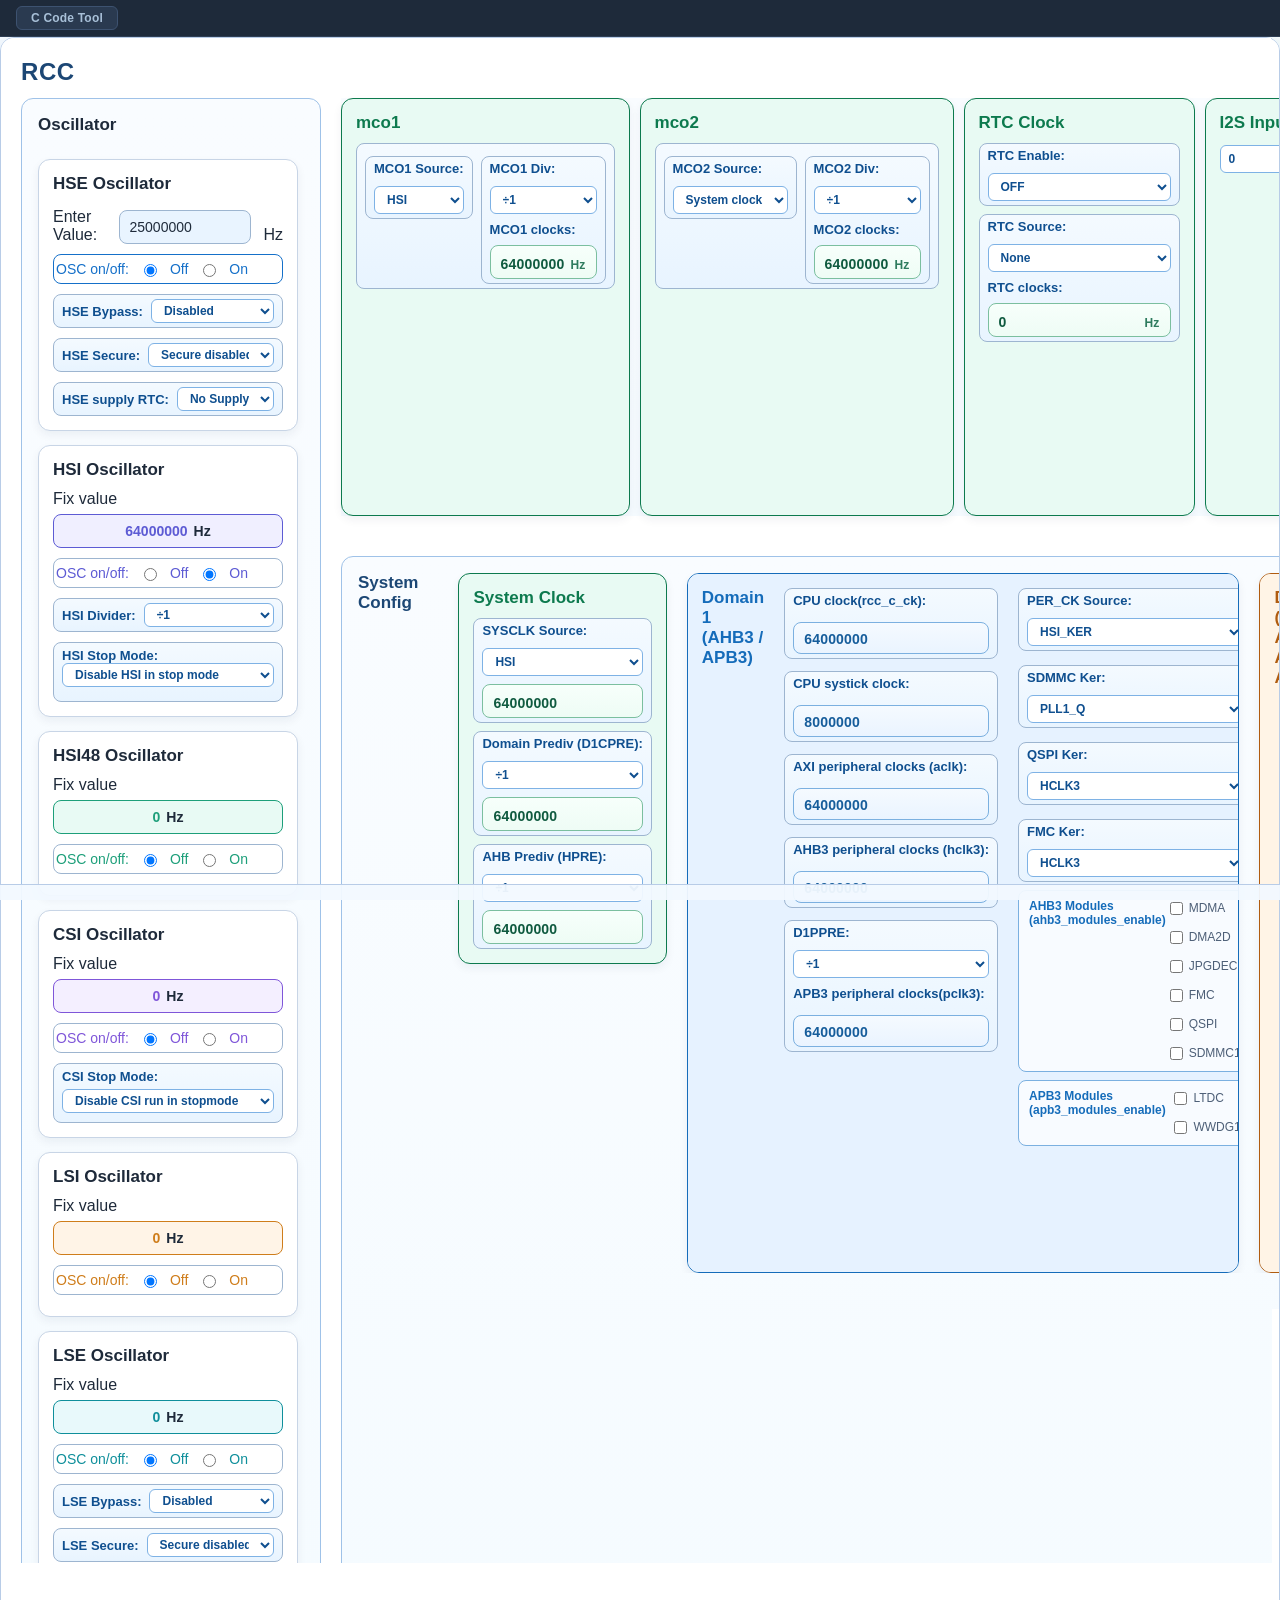
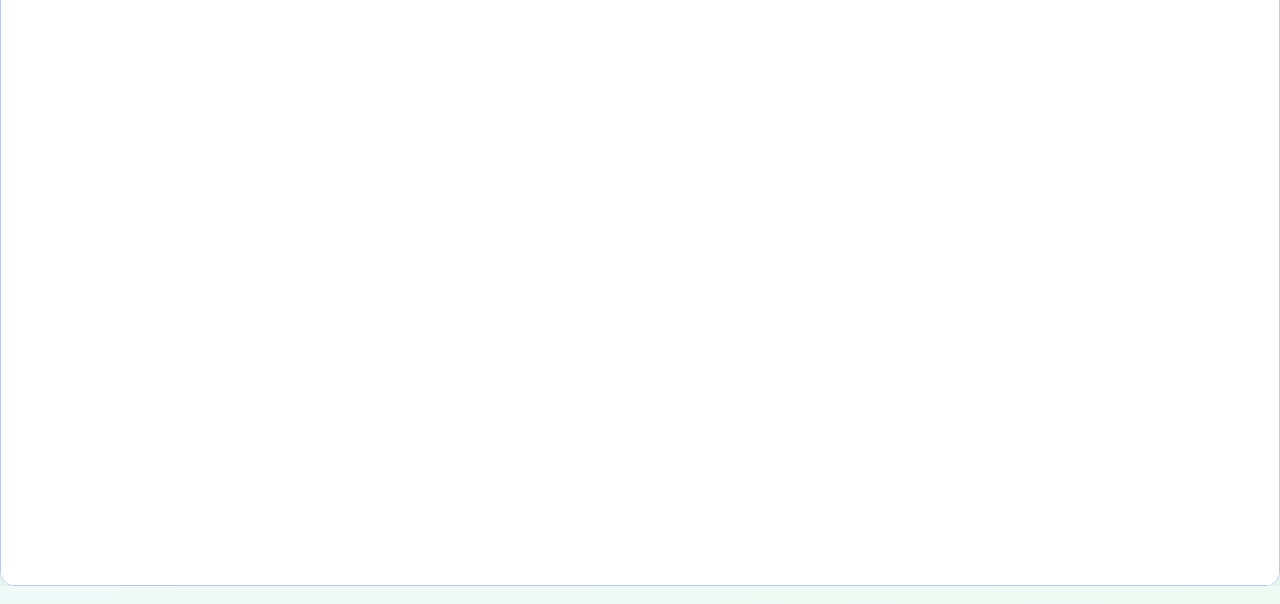
==== index.html @ e265eaea "Commit project for clock" ====
﻿<!DOCTYPE html>
<html lang="en">
<head>
    <meta charset="UTF-8">
    <meta name="viewport" content="width=1200, initial-scale=0.5, maximum-scale=0.5, user-scalable=no">
    <title>RCC Clock Diagram</title>
    <link rel="stylesheet" href="./styles.css"/>
    <script src="./script.js" type="module"></script>
</head>

<body>

    <div class="tab-bar">
        <button class="tab-btn">C Code Tool</button>
    </div>
    <div class="clock">
        <div class="containerRCC">
            <h2 class="title">RCC</h2>
            <div class="oscContainer">
                <div class="nameClock">Oscillator</div>
                <div id="hse-block-id" class="OscBlock"> 
                    <div class="nameClock">HSE Oscillator</div>
                    <div class="inputvalueClock" >
                        <label for="hse-input-value-id">Enter Value:</label>
                        <input id="hse-input-value-id" type="number" inputmode="numeric" min="0" step="1" value="25000000"><br> <span>Hz</span>
                    </div>
                    <div id="hse-onoff-id" class="radioOnOff">
                        <input name="hseonoff" type="radio" checked="true" value="ENABLE_OFF">Off</input>
                        <input name="hseonoff" type="radio" value="ENABLE_ON">On</input>  <br>
                    </div>
                    <div id="hse-bypass-id" class="osc-select-option">
                        <label for="hse-bypass-select">HSE Bypass:</label>
                        <select id="hse-bypass-select" class="osc-option-select">
                            <option value="BYPASS_DISABLE" selected>Disabled</option>
                            <option value="BYPASS_WITH_EXCLOCK">External Clock</option>
                        </select>
                    </div>
                    <div id="hse-secure-id" class="osc-select-option">
                        <label for="hse-secure-select">HSE Secure:</label>
                        <select id="hse-secure-select" class="osc-option-select">
                            <option value="SECURE_OFF" selected>Secure disabled</option>
                            <option value="SECURE_ON">Secure enabled</option>
                        </select>
                    </div>
                    <div id="hse-rtc-div-id" class="osc-select-option">
                        <label for="hse-rtc-div-select">HSE supply RTC:</label>
                        <select id="hse-rtc-div-select" class="osc-option-select">
                            <option value="0 // no clock supply" selected>No Supply</option>
                        </select>
                    </div>
                </div>
                <div id="hsi-block-id" class="OscBlock"> 
                    <div class="nameClock">HSI Oscillator</div>
                    <div>Fix value</div>
                    <div class="fixvalueClock hsi-value-box">
                        <div id="hsi-value-id">64000000</div> <span>Hz</span>
                    </div>
                    <div id="hsi-onoff-id" class="radioOnOff">
                        <input name="hsionoff" type="radio" value="ENABLE_OFF">Off</input>
                        <input name="hsionoff" type="radio" checked="true" value="ENABLE_ON">On</input>  <br>
                    </div>
                    <div id="hsi-div-id" class="osc-select-option">
                        <label for="hsi-div-select">HSI Divider:</label>
                        <select id="hsi-div-select" class="osc-option-select">
                            <option value="DIV_1" selected>&#247;1</option>
                            <option value="DIV_2">&#247;2</option>
                            <option value="DIV_4">&#247;4</option>
                            <option value="DIV_8">&#247;8</option>
                        </select>
                    </div>
                    <div id="hsi-stop-mode-id" class="osc-select-option">
                        <label for="hsi-stop-mode-select">HSI Stop Mode:</label>
                        <select id="hsi-stop-mode-select" class="osc-option-select">
                            <option value="RUN_IN_STOPMODE_DISABLE" selected>Disable HSI in stop mode</option>
                            <option value="RUN_IN_STOPMODE_ENABLE">Enable HSI in stop mode</option>
                        </select>
                    </div>
                </div>
                <div id="hsi48-block-id" class="OscBlock"> 
                    <div class="nameClock">HSI48 Oscillator</div>
                    <div>Fix value</div>
                    <div class="fixvalueClock hsi48-value-box">
                        <div id="hsi48-value-id">48000000</div> <span>Hz</span>
                    </div>
                    <div id="hsi48-onoff-id" class="radioOnOff">
                        <input name="hsi48onoff" type="radio" checked="true" value="ENABLE_OFF">Off</input>
                        <input name="hsi48onoff" type="radio" value="ENABLE_ON">On</input>  <br>
                    </div>
                </div>
                <div id="csi-block-id" class="OscBlock"> 
                    <div class="nameClock">CSI Oscillator</div>
                    <div>Fix value</div>
                    <div class="fixvalueClock csi-value-box">
                        <div id="csi-value-id">4000000</div> <span>Hz</span>
                    </div>
                    <div id="csi-onoff-id" class="radioOnOff">
                        <input name="csionoff" type="radio" checked="true" value="ENABLE_OFF">Off</input>
                        <input name="csionoff" type="radio" value="ENABLE_ON">On</input>  <br>
                    </div>
                    <div id="csi-run-in-stopmode-id" class="osc-select-option">
                        <label for="csi-run-in-stopmode-select">CSI Stop Mode: </label>
                        <select id="csi-run-in-stopmode-select" class="osc-option-select"> 
                            <option value="RUN_IN_STOPMODE_DISABLE" selected>Disable CSI run in stopmode</option>
                            <option value="RUN_IN_STOPMODE_ENABLE">Enabled CSI run in stopmode</option>
                        </select>
                    </div>
                </div>
                <div id="lsi-block-id" class="OscBlock"> 
                    <div class="nameClock">LSI Oscillator</div>
                    <div>Fix value</div>
                    <div class="fixvalueClock lsi-value-box">
                        <div id="lsi-value-id">32000</div> <span>Hz</span>
                    </div>
                    <div id="lsi-onoff-id" class="radioOnOff">
                        <input name="lsionoff" type="radio" checked="true" value="ENABLE_OFF">Off</input>
                        <input name="lsionoff" type="radio" value="ENABLE_ON">On</input>  <br>
                    </div>
                </div>
                <div id="lse-block-id" class="OscBlock"> 
                    <div class="nameClock">LSE Oscillator</div>
                    <div>Fix value</div>
                    <div class="fixvalueClock lse-value-box">
                        <div id="lse-value-id">32768</div> <span>Hz</span>
                    </div>
                    <div id="lse-onoff-id" class="radioOnOff">
                        <input name="lseonoff" type="radio" checked="true" value="ENABLE_OFF">Off</input>
                        <input name="lseonoff" type="radio" value="ENABLE_ON">On</input>  <br>
                    </div>
                    <div id="lse-bypass-id" class="osc-select-option">
                        <label for="lse-bypass-select">LSE Bypass:</label>
                        <select id="lse-bypass-select" class="osc-option-select">
                            <option value="BYPASS_DISABLE" selected>Disabled</option>
                            <option value="BYPASS_WITH_EXCLOCK">External Clock</option>
                        </select>
                    </div>
                    <div id="lse-secure-id" class="osc-select-option">
                        <label for="lse-secure-select">LSE Secure:</label>
                        <select id="lse-secure-select" class="osc-option-select">
                            <option value="SECURE_OFF" selected>Secure disabled</option>
                            <option value="SECURE_ON">Secure enabled</option>
                        </select>
                    </div>
                    <div id="lse-cap-id" class="osc-select-option">
                        <label for="lse-cap-select">LSE Capability level:</label>
                        <select id="lse-cap-select" class="osc-option-select">
                            <option value="CAPABILITY_LEVEL_LOWEST" selected>lowest</option>
                            <option value="CAPABILITY_LEVEL_LOW">low</option>
                            <option value="CAPABILITY_LEVEL_MEDIUM_LOW">medium low</option>
                            <option value="CAPABILITY_LEVEL_MEDIUM_HIGH">medium high</option>
                            <option value="CAPABILITY_LEVEL_HIGHEST">highest</option>
                        </select>
                    </div>
                </div>
            </div>

            <!-- ============================================================ -->
            <!-- System Config Section                                       -->
            <!-- ============================================================ -->
            <div class="clockContainer" id="system-container-id">
                <div class="systemContainer">
                    <div class="nameClock system-section-label">System Config</div>
                    <!-- System block: SYSCLK source + domain/AHB pre-dividers -->
                    <div id="system-block-id" class="OscBlock system-block">
                        <div class="nameClock">System Clock</div>
                        <div id="sysclk-src-id" class="osc-select-option">
                            <label for="sysclk-src-select">SYSCLK Source:</label>
                            <select id="sysclk-src-select" class="osc-option-select">
                                <option value="SYSCLK_SELECT_SRC_HSI" selected>HSI</option>
                                <option value="SYSCLK_SELECT_SRC_CSI">CSI</option>
                                <option value="SYSCLK_SELECT_SRC_HSE">HSE</option>
                                <option value="SYSCLK_SELECT_SRC_PLL1_P">PLL1_P</option>
                            </select>
                            <div class="inputvalueClock clock-readout" id="sysclk-src-ck">64000000 <span>Hz</span></div>
                        </div>
                        <div id="domains-prediv-id" class="osc-select-option">
                            <label for="domains-prediv-select">Domain Prediv (D1CPRE):</label>
                            <select id="domains-prediv-select" class="osc-option-select">
                                <option value="DOMAINS_SELECT_PREDIV_1" selected>&#247;1</option>
                                <option value="DOMAINS_SELECT_PREDIV_2">&#247;2</option>
                                <option value="DOMAINS_SELECT_PREDIV_4">&#247;4</option>
                                <option value="DOMAINS_SELECT_PREDIV_8">&#247;8</option>
                                <option value="DOMAINS_SELECT_PREDIV_16">&#247;16</option>
                                <option value="DOMAINS_SELECT_PREDIV_64">&#247;64</option>
                                <option value="DOMAINS_SELECT_PREDIV_128">&#247;128</option>
                                <option value="DOMAINS_SELECT_PREDIV_256">&#247;256</option>
                                <option value="DOMAINS_SELECT_PREDIV_512">&#247;512</option>
                            </select>
                            <div class="inputvalueClock clock-readout" id="domains-prediv-ck">64000000 <span>Hz</span></div>
                        </div>
                        <div id="domains-ahb-prediv-id" class="osc-select-option">
                            <label for="domains-ahb-prediv-select">AHB Prediv (HPRE):</label>
                            <select id="domains-ahb-prediv-select" class="osc-option-select">
                                <option value="DOMAINS_SELECT_AHB_PREDIV_1" selected>&#247;1</option>
                                <option value="DOMAINS_SELECT_AHB_PREDIV_2">&#247;2</option>
                                <option value="DOMAINS_SELECT_AHB_PREDIV_4">&#247;4</option>
                                <option value="DOMAINS_SELECT_AHB_PREDIV_8">&#247;8</option>
                                <option value="DOMAINS_SELECT_AHB_PREDIV_16">&#247;16</option>
                                <option value="DOMAINS_SELECT_AHB_PREDIV_64">&#247;64</option>
                                <option value="DOMAINS_SELECT_AHB_PREDIV_128">&#247;128</option>
                                <option value="DOMAINS_SELECT_AHB_PREDIV_256">&#247;256</option>
                                <option value="DOMAINS_SELECT_AHB_PREDIV_512">&#247;512</option>
                            </select>
                            <div class="inputvalueClock clock-readout" id="domains-ahb-prediv-ck">64000000 <span>Hz</span></div>
                        </div>
                    </div>

                    <!-- Domain 1 block: D1 - AHB3 / APB3 -->
                    <div id="domain1-block-id" class="OscBlock domain-block domain1-block">
                        <div class="nameClock">Domain 1 (AHB3 / APB3)</div>
                        <div class="domain-selects">
                            <div class="osc-select-option">
                                <label>CPU clock(rcc_c_ck):</label>
                                <div class="inputvalueClock clock-readout" id="cpu-ck">64000000 <span>Hz</span></div>
                            </div>
                            <div class="osc-select-option">
                                <label>CPU systick clock:</label>
                                <div class="inputvalueClock clock-readout" id="cpu-systick-ck">8000000 <span>Hz</span></div>
                            </div>
                            <div class="osc-select-option">
                                <label>AXI peripheral clocks (aclk):</label>
                                <div class="inputvalueClock clock-readout" id="axi-peripheral-ck">64000000 <span>Hz</span></div>
                            </div>
                            <div class="osc-select-option">
                                <label>AHB3 peripheral clocks (hclk3):</label>
                                <div class="inputvalueClock clock-readout" id="ahb3-peripheral-ck">64000000 <span>Hz</span></div>
                            </div>
                            <div class="osc-select-option">
                                <label for="d1-pclk3-div-select">D1PPRE:</label>
                                <select id="d1-pclk3-div-select" class="osc-option-select">
                                    <option value="PCLK3_SELECT_DIV_1" selected>&#247;1</option>
                                    <option value="PCLK3_SELECT_DIV_2">&#247;2</option>
                                    <option value="PCLK3_SELECT_DIV_4">&#247;4</option>
                                    <option value="PCLK3_SELECT_DIV_8">&#247;8</option>
                                    <option value="PCLK3_SELECT_DIV_16">&#247;16</option>
                                </select>
                                 <label>APB3 peripheral clocks(pclk3):</label>
                                <div class="inputvalueClock clock-readout" id="d1-pclk3-div-select-ck">64000000 <span>Hz</span></div>
                            </div>
                        </div>
                        <div class="domain-modules">
                            <div class="osc-select-option">
                                <label for="d1-per-ck-src-select">PER_CK Source:</label>
                                <select id="d1-per-ck-src-select" class="osc-option-select">
                                    <option value="PER_CK_SELECT_SRC_HSI_KER" selected>HSI_KER</option>
                                    <option value="PER_CK_SELECT_SRC_CSI_KER">CSI_KER</option>
                                    <option value="PER_CK_SELECT_SRC_HSE_CK">HSE_CK</option>
                                    <option value="PER_CK_SELECT_SRC_DISABLE">DISABLE</option>
                                </select>
                            </div>
                            <div class="osc-select-option">
                                <label for="d1-sdmmc-ker-select">SDMMC Ker:</label>
                                <select id="d1-sdmmc-ker-select" class="osc-option-select">
                                    <option value="SDMMC_KER_SELECT_SRC_PLL1_Q_CK" selected>PLL1_Q</option>
                                    <option value="SDMMC_KER_SELECT_SRC_PLL2_R_CK">PLL2_R</option>
                                </select>
                            </div>
                            <div class="osc-select-option">
                                <label for="d1-qspi-ker-select">QSPI Ker:</label>
                                <select id="d1-qspi-ker-select" class="osc-option-select">
                                    <option value="SQUADSPI_KER_SELECT_SRC_RCC_HCLK3" selected>HCLK3</option>
                                    <option value="SQUADSPI_KER_SELECT_SRC_PLL1_Q_CK">PLL1_Q</option>
                                    <option value="SQUADSPI_KER_SELECT_SRC_PLL2_R_CK">PLL2_R</option>
                                    <option value="SQUADSPI_KER_SELECT_SRC_PER_CK">PER_CK</option>
                                </select>
                            </div>
                            <div class="osc-select-option">
                                <label for="d1-fmc-ker-select">FMC Ker:</label>
                                <select id="d1-fmc-ker-select" class="osc-option-select">
                                    <option value="FMC_KER_SELECT_SRC_RCC_HCLK3" selected>HCLK3</option>
                                    <option value="FMC_KER_SELECT_SRC_PLL1_Q_CK">PLL1_Q</option>
                                    <option value="FMC_KER_SELECT_SRC_PLL2_R_CK">PLL2_R</option>
                                    <option value="FMC_KER_SELECT_SRC_PER_CK">PER_CK</option>
                                </select>
                            </div>
                            <div class="module-group">
                                <div class="module-group-label">AHB3 Modules (ahb3_modules_enable)</div>
                                <div class="module-checkboxes">
                                    <label><input type="checkbox" id="d1-ahb3-mdma" value="AHB3_MODULE_MDMA"> MDMA</label>
                                    <label><input type="checkbox" id="d1-ahb3-dma2d" value="AHB3_MODULE_DMA2D"> DMA2D</label>
                                    <label><input type="checkbox" id="d1-ahb3-jpgdec" value="AHB3_MODULE_JPGDEC"> JPGDEC</label>
                                    <label><input type="checkbox" id="d1-ahb3-fmc" value="AHB3_MODULE_FMC"> FMC</label>
                                    <label><input type="checkbox" id="d1-ahb3-qspi" value="AHB3_MODULE_QSPI"> QSPI</label>
                                    <label><input type="checkbox" id="d1-ahb3-sdmmc1" value="AHB3_MODULE_SDMMC1"> SDMMC1</label>
                                </div>
                            </div>
                            <div class="module-group">
                                <div class="module-group-label">APB3 Modules (apb3_modules_enable)</div>
                                <div class="module-checkboxes">
                                    <label><input type="checkbox" id="d1-apb3-ltdc" value="APB3_MODULE_LTDC"> LTDC</label>
                                    <label><input type="checkbox" id="d1-apb3-wwdg1" value="APB3_MODULE_WWDG1"> WWDG1</label>
                                </div>
                            </div>
                        </div>
                    </div>

                    <!-- Domain 2 block: D2 - AHB1 / AHB2 / APB1 / APB2 -->
                    <div id="domain2-block-id" class="OscBlock domain-block domain2-block">
                        <div class="nameClock">Domain 2 (AHB1 / AHB2 / APB1 / APB2)</div>
                        <div class="domain-selects">
                            <div class="osc-select-option">
                                <label>AHB1&2 peripheral clocks(hclk1 & hclk2):</label>
                                <div class="inputvalueClock clock-readout" id="hclk1-hclk2-ck">64000000 <span>Hz</span></div>
                            </div>
                            <div class="osc-select-option">
                                <label for="d2-pclk1-div-select">D2PPRE1:</label>
                                <select id="d2-pclk1-div-select" class="osc-option-select">
                                    <option value="PCLK1_SELECT_DIV_1" selected>&#247;1</option>
                                    <option value="PCLK1_SELECT_DIV_2">&#247;2</option>
                                    <option value="PCLK1_SELECT_DIV_4">&#247;4</option>
                                    <option value="PCLK1_SELECT_DIV_8">&#247;8</option>
                                    <option value="PCLK1_SELECT_DIV_16">&#247;16</option>
                                </select>
                                <label>APB1 peripheral clocks(pclk1):</label>
                                <div class="inputvalueClock clock-readout" id="d2-pclk1-div-select-ck">64000000 <span>Hz</span></div>
                            </div>
                            <div class="osc-select-option">
                                <label for="d2-pclk2-div-select">D2PPRE2:</label>
                                <select id="d2-pclk2-div-select" class="osc-option-select">
                                    <option value="PCLK2_SELECT_DIV_1" selected>&#247;1</option>
                                    <option value="PCLK2_SELECT_DIV_2">&#247;2</option>
                                    <option value="PCLK2_SELECT_DIV_4">&#247;4</option>
                                    <option value="PCLK2_SELECT_DIV_8">&#247;8</option>
                                    <option value="PCLK2_SELECT_DIV_16">&#247;16</option>
                                </select>
                                <label>APB2 peripheral clocks(pclk2):</label>
                                <div class="inputvalueClock clock-readout" id="d2-pclk2-div-select-ck">64000000 <span>Hz</span></div>
                            </div>
                            <div class="osc-select-option">
                                <label for="d2-timers-type-select">Timers PCLK Type:</label>
                                <select id="d2-timers-type-select" class="osc-option-select">
                                    <option value="TIMERS_KER_PCLKX_TYPE_X2" selected>type x2</option>
                                    <option value="TIMERS_KER_PCLKX_TYPE_X4">type x4</option>
                                </select>
                                <label>Timers prescaler clock(rcc_timx_ker_ck):</label>
                                <div class="inputvalueClock clock-readout" id="d2-timerx-type-select-ck">64000000 <span>Hz</span></div>
                                <label>Timers prescaler clock(rcc_timy_ker_ck):</label>
                                <div class="inputvalueClock clock-readout" id="d2-timery-type-select-ck">64000000 <span>Hz</span></div>
                            </div>
                        </div>
                        <div class="domain-modules">
                            <div class="osc-select-option">
                                <label for="d2-hrtimer-src-select">HRTIMER Source:</label>
                                <select id="d2-hrtimer-src-select" class="osc-option-select">
                                    <option value="HRTIMER_SELECT_SRC_PLCK2" selected>PCLK2</option>
                                    <option value="HRTIMER_SELECT_SRC_CPU_CLOCK">CPU_CLK</option>
                                </select>
                            </div>
                            <div class="osc-select-option">
                                <label for="d2-sai1-dfsdm-ker-select">SAI1/DFSDM1 Ker:</label>
                                <select id="d2-sai1-dfsdm-ker-select" class="osc-option-select">
                                    <option value="SAI1_DFSDM1_KER_SELECT_SRC_PLL1_Q_CK" selected>PLL1_Q</option>
                                    <option value="SAI1_DFSDM1_KER_SELECT_SRC_PLL2_P_CK">PLL2_P</option>
                                    <option value="SAI1_DFSDM1_KER_SELECT_SRC_PLL3_P_CK">PLL3_P</option>
                                    <option value="SAI1_DFSDM1_KER_SELECT_SRC_I2S_CKIN">I2S_CKIN</option>
                                    <option value="SAI1_DFSDM1_KER_SELECT_SRC_PER_CK">PER_CK</option>
                                </select>
                            </div>
                            <div class="osc-select-option">
                                <label for="d2-sai23-ker-select">SAI2/3 Ker:</label>
                                <select id="d2-sai23-ker-select" class="osc-option-select">
                                    <option value="SAI23_KER_SELECT_SRC_PLL1_Q_CK" selected>PLL1_Q</option>
                                    <option value="SAI23_KER_SELECT_SRC_PLL2_P_CK">PLL2_P</option>
                                    <option value="SAI23_KER_SELECT_SRC_PLL3_P_CK">PLL3_P</option>
                                    <option value="SAI23_KER_SELECT_SRC_I2S_CKIN">I2S_CKIN</option>
                                    <option value="SAI23_KER_SELECT_SRC_PER_CK">PER_CK</option>
                                </select>
                            </div>
                            <div class="osc-select-option">
                                <label for="d2-spi123-ker-select">SPI1/2/3 Ker:</label>
                                <select id="d2-spi123-ker-select" class="osc-option-select">
                                    <option value="SPI123_KER_SELECT_SRC_PLL1_Q_CK" selected>PLL1_Q</option>
                                    <option value="SPI123_KER_SELECT_SRC_PLL2_P_CK">PLL2_P</option>
                                    <option value="SPI123_KER_SELECT_SRC_PLL3_P_CK">PLL3_P</option>
                                    <option value="SPI123_KER_SELECT_SRC_I2S_CKIN">I2S_CKIN</option>
                                    <option value="SPI123_KER_SELECT_SRC_PER_CK">PER_CK</option>
                                </select>
                            </div>
                            <div class="osc-select-option">
                                <label for="d2-spi45-ker-select">SPI4/5 Ker:</label>
                                <select id="d2-spi45-ker-select" class="osc-option-select">
                                    <option value="SPI45_KER_SELECT_SRC_APBCLK" selected>APBCLK</option>
                                    <option value="SPI45_KER_SELECT_SRC_PLL2_Q_CK">PLL2_Q</option>
                                    <option value="SPI45_KER_SELECT_SRC_PLL3_Q_CK">PLL3_Q</option>
                                    <option value="SPI45_KER_SELECT_SRC_HSI_KER_CK">HSI_KER</option>
                                    <option value="SPI45_KER_SELECT_SRC_CSI_KER_CK">CSI_KER</option>
                                    <option value="SPI45_KER_SELECT_SRC_HSE_KER_CK">HSE_KER</option>
                                </select>
                            </div>
                            <div class="osc-select-option">
                                <label for="d2-spdifrx-ker-select">SPDIFRX Ker:</label>
                                <select id="d2-spdifrx-ker-select" class="osc-option-select">
                                    <option value="SPDIFRX_KER_SELECT_SRC_PLL1_Q_CK" selected>PLL1_Q</option>
                                    <option value="SPDIFRX_KER_SELECT_SRC_PLL2_R_CK">PLL2_R</option>
                                    <option value="SPDIFRX_KER_SELECT_SRC_PLL3_R_CK">PLL3_R</option>
                                    <option value="SPDIFRX_KER_SELECT_SRC_HSI_KER_CK">HSI_KER</option>
                                </select>
                            </div>
                            <div class="osc-select-option">
                                <label for="d2-dfsdm1-ker-select">DFSDM1 Ker:</label>
                                <select id="d2-dfsdm1-ker-select" class="osc-option-select">
                                    <option value="DFSDM1_KER_SELECT_SRC_RCC_PCLK2" selected>PCLK2</option>
                                    <option value="DFSDM1_KER_SELECT_SRC_SYS_CK">SYS_CK</option>
                                </select>
                            </div>
                            <div class="osc-select-option">
                                <label for="d2-fdcan-ker-select">FDCAN Ker:</label>
                                <select id="d2-fdcan-ker-select" class="osc-option-select">
                                    <option value="FDCAN_KER_SELECT_SRC_HSE_CK" selected>HSE_CK</option>
                                    <option value="FDCAN_KER_SELECT_SRC_PLL1_Q_CK">PLL1_Q</option>
                                    <option value="FDCAN_KER_SELECT_SRC_PLL2_Q_CK">PLL2_Q</option>
                                </select>
                            </div>
                            <div class="osc-select-option">
                                <label for="d2-swpmi-ker-select">SWPMI Ker:</label>
                                <select id="d2-swpmi-ker-select" class="osc-option-select">
                                    <option value="SWPSEL_KER_SELECT_SRC_PCLK1" selected>PCLK1</option>
                                    <option value="SWPSEL_KER_SELECT_SRC_HSI_CK">HSI_CK</option>
                                </select>
                            </div>
                            <div class="osc-select-option">
                                <label for="d2-usart234578-ker-select">USART2/3, UART4/5/7/8 Ker:</label>
                                <select id="d2-usart234578-ker-select" class="osc-option-select">
                                    <option value="USART234578_KER_SELECT_SRC_RCC_PCLK1" selected>PCLK1</option>
                                    <option value="USART234578_KER_SELECT_SRC_PLL2_Q_CK">PLL2_Q</option>
                                    <option value="USART234578_KER_SELECT_SRC_PLL3_Q_CK">PLL3_Q</option>
                                    <option value="USART234578_KER_SELECT_SRC_HSI_CK">HSI_CK</option>
                                    <option value="USART234578_KER_SELECT_SRC_CSI_CK">CSI_CK</option>
                                    <option value="USART234578_KER_SELECT_SRC_LSE_CK">LSE_CK</option>
                                </select>
                            </div>
                            <div class="osc-select-option">
                                <label for="d2-usart16-ker-select">USART1/6 Ker:</label>
                                <select id="d2-usart16-ker-select" class="osc-option-select">
                                    <option value="USART16_KER_SELECT_SRC_RCC_PCLK2" selected>PCLK2</option>
                                    <option value="USART16_KER_SELECT_SRC_PLL2_Q_CK">PLL2_Q</option>
                                    <option value="USART16_KER_SELECT_SRC_PLL3_Q_CK">PLL3_Q</option>
                                    <option value="USART16_KER_SELECT_SRC_HSI_CK">HSI_CK</option>
                                    <option value="USART16_KER_SELECT_SRC_CSI_CK">CSI_CK</option>
                                    <option value="USART16_KER_SELECT_SRC_LSE_CK">LSE_CK</option>
                                </select>
                            </div>
                            <div class="osc-select-option">
                                <label for="d2-rng-ker-select">RNG Ker:</label>
                                <select id="d2-rng-ker-select" class="osc-option-select">
                                    <option value="RNG_KER_SELECT_SRC_HSI8_CK" selected>HSI48_CK</option>
                                    <option value="RNG_KER_SELECT_SRC_PLL1_Q_CK">PLL1_Q</option>
                                    <option value="RNG_KER_SELECT_SRC_LSE_CK">LSE_CK</option>
                                    <option value="RNG_KER_SELECT_SRC_LSI_CK">LSI_CK</option>
                                </select>
                            </div>
                            <div class="osc-select-option">
                                <label for="d2-i2c123-ker-select">I2C1/2/3 Ker:</label>
                                <select id="d2-i2c123-ker-select" class="osc-option-select">
                                    <option value="I2C123_KER_SELECT_SRC_RCC_PCLK1" selected>PCLK1</option>
                                    <option value="I2C123_KER_SELECT_SRC_PLL3_R_CK">PLL3_R</option>
                                    <option value="I2C123_KER_SELECT_SRC_HSI_KER_CK">HSI_KER</option>
                                    <option value="I2C123_KER_SELECT_SRC_CSI_KER_CK">CSI_KER</option>
                                </select>
                            </div>
                            <div class="osc-select-option">
                                <label for="d2-usbotg12-ker-select">USB OTG1/2 Ker:</label>
                                <select id="d2-usbotg12-ker-select" class="osc-option-select">
                                    <option value="USBOTG12_KER_SELECT_SRC_DISABLED" selected>DISABLED</option>
                                    <option value="USBOTG12_KER_SELECT_SRC_PLL1_Q_CK">PLL1_Q</option>
                                    <option value="USBOTG12_KER_SELECT_SRC_PLL3_Q_CK">PLL3_Q</option>
                                    <option value="USBOTG12_KER_SELECT_SRC_HSI48_CK">HSI48_CK</option>
                                </select>
                            </div>
                            <div class="osc-select-option">
                                <label for="d2-hdmicec-ker-select">HDMI-CEC Ker:</label>
                                <select id="d2-hdmicec-ker-select" class="osc-option-select">
                                    <option value="HDMICEC_KER_SELECT_SRC_LSE_CK" selected>LSE_CK</option>
                                    <option value="HDMICEC_KER_SELECT_SRC_LSI_CK">LSI_CK</option>
                                    <option value="HDMICEC_KER_SELECT_SRC_CSI_CK_DIV122">CSI/122</option>
                                    <option value="HDMICEC_KER_SELECT_SRC_DISABLED">DISABLED</option>
                                </select>
                            </div>
                            <div class="osc-select-option">
                                <label for="d2-lptim1-ker-select">LPTIM1 Ker:</label>
                                <select id="d2-lptim1-ker-select" class="osc-option-select">
                                    <option value="LPTIM1_KER_SELECT_SRC_RCC_PCLK1" selected>PCLK1</option>
                                    <option value="LPTIM1_KER_SELECT_SRC_PLL2_P_CK">PLL2_P</option>
                                    <option value="LPTIM1_KER_SELECT_SRC_PLL3_R_CK">PLL3_R</option>
                                    <option value="LPTIM1_KER_SELECT_SRC_LSE_CK">LSE_CK</option>
                                    <option value="LPTIM1_KER_SELECT_SRC_LSI_CK">LSI_CK</option>
                                    <option value="LPTIM1_KER_SELECT_SRC_PER_CK">PER_CK</option>
                                </select>
                            </div>
                            <div class="module-group">
                                <div class="module-group-label">AHB1 Modules (ahb1_modules_enable)</div>
                                <div class="module-checkboxes">
                                    <label><input type="checkbox" id="d2-ahb1-dma1" value="AHB1_MODULE_DMA1"> DMA1</label>
                                    <label><input type="checkbox" id="d2-ahb1-dma2" value="AHB1_MODULE_DMA2"> DMA2</label>
                                    <label><input type="checkbox" id="d2-ahb1-dmamux" value="AHB1_MODULE_DMAMUX"> DMAMUX</label>
                                    <label><input type="checkbox" id="d2-ahb1-adc12" value="AHB1_MODULE_ADC12"> ADC12</label>
                                    <label><input type="checkbox" id="d2-ahb1-eth1mac" value="AHB1_MODULE_ETH1MAC"> ETH1MAC</label>
                                    <label><input type="checkbox" id="d2-ahb1-eth1tx" value="AHB1_MODULE_ETH1TX"> ETH1TX</label>
                                    <label><input type="checkbox" id="d2-ahb1-eth1rx" value="AHB1_MODULE_ETH1RX"> ETH1RX</label>
                                    <label><input type="checkbox" id="d2-ahb1-usb1hs" value="AHB1_MODULE_USB1OTGHS"> USB1OTG</label>
                                    <label><input type="checkbox" id="d2-ahb1-usb2hs" value="AHB1_MODULE_USB2OTGHS"> USB2OTG</label>
                                </div>
                            </div>
                            <div class="module-group">
                                <div class="module-group-label">AHB2 Modules (ahb2_modules_enable)</div>
                                <div class="module-checkboxes">
                                    <label><input type="checkbox" id="d2-ahb2-dcmi" value="AHB2_MODULE_DCMI"> DCMI</label>
                                    <label><input type="checkbox" id="d2-ahb2-cryp" value="AHB2_MODULE_CRYP"> CRYP</label>
                                    <label><input type="checkbox" id="d2-ahb2-hash" value="AHB2_MODULE_HASH"> HASH</label>
                                    <label><input type="checkbox" id="d2-ahb2-rng" value="AHB2_MODULE_RNG"> RNG</label>
                                    <label><input type="checkbox" id="d2-ahb2-sdmmc2" value="AHB2_MODULE_SDMMC2"> SDMMC2</label>
                                    <label><input type="checkbox" id="d2-ahb2-sram1" value="AHB2_MODULE_SRAM1"> SRAM1</label>
                                    <label><input type="checkbox" id="d2-ahb2-sram2" value="AHB2_MODULE_SRAM2"> SRAM2</label>
                                </div>
                            </div>
                            <div class="module-group">
                                <div class="module-group-label">APB1L Modules (apb1l_modules_enable)</div>
                                <div class="module-checkboxes">
                                    <label><input type="checkbox" id="d2-apb1l-tim2" value="APB1L_MODULE_TIM2"> TIM2</label>
                                    <label><input type="checkbox" id="d2-apb1l-tim3" value="APB1L_MODULE_TIM3"> TIM3</label>
                                    <label><input type="checkbox" id="d2-apb1l-tim4" value="APB1L_MODULE_TIM4"> TIM4</label>
                                    <label><input type="checkbox" id="d2-apb1l-tim5" value="APB1L_MODULE_TIM5"> TIM5</label>
                                    <label><input type="checkbox" id="d2-apb1l-tim6" value="APB1L_MODULE_TIM6"> TIM6</label>
                                    <label><input type="checkbox" id="d2-apb1l-tim7" value="APB1L_MODULE_TIM7"> TIM7</label>
                                    <label><input type="checkbox" id="d2-apb1l-tim12" value="APB1L_MODULE_TIM12"> TIM12</label>
                                    <label><input type="checkbox" id="d2-apb1l-tim13" value="APB1L_MODULE_TIM13"> TIM13</label>
                                    <label><input type="checkbox" id="d2-apb1l-tim14" value="APB1L_MODULE_TIM14"> TIM14</label>
                                    <label><input type="checkbox" id="d2-apb1l-lptim1" value="APB1L_MODULE_LPTIM1"> LPTIM1</label>
                                    <label><input type="checkbox" id="d2-apb1l-spi2" value="APB1L_MODULE_SPI2"> SPI2</label>
                                    <label><input type="checkbox" id="d2-apb1l-spi3" value="APB1L_MODULE_SPI3"> SPI3</label>
                                    <label><input type="checkbox" id="d2-apb1l-spdifrx" value="APB1L_MODULE_SPDIFRX"> SPDIFRX</label>
                                    <label><input type="checkbox" id="d2-apb1l-usart2" value="APB1L_MODULE_USART2"> USART2</label>
                                    <label><input type="checkbox" id="d2-apb1l-usart3" value="APB1L_MODULE_USART3"> USART3</label>
                                    <label><input type="checkbox" id="d2-apb1l-uart4" value="APB1L_MODULE_UART4"> UART4</label>
                                    <label><input type="checkbox" id="d2-apb1l-uart5" value="APB1L_MODULE_UART5"> UART5</label>
                                    <label><input type="checkbox" id="d2-apb1l-i2c1" value="APB1L_MODULE_I2C1"> I2C1</label>
                                    <label><input type="checkbox" id="d2-apb1l-i2c2" value="APB1L_MODULE_I2C2"> I2C2</label>
                                    <label><input type="checkbox" id="d2-apb1l-i2c3" value="APB1L_MODULE_I2C3"> I2C3</label>
                                    <label><input type="checkbox" id="d2-apb1l-cec" value="APB1L_MODULE_CEC"> CEC</label>
                                    <label><input type="checkbox" id="d2-apb1l-dac12" value="APB1L_MODULE_DAC12"> DAC12</label>
                                    <label><input type="checkbox" id="d2-apb1l-uart7" value="APB1L_MODULE_UART7"> UART7</label>
                                    <label><input type="checkbox" id="d2-apb1l-uart8" value="APB1L_MODULE_UART8"> UART8</label>
                                </div>
                            </div>
                            <div class="module-group">
                                <div class="module-group-label">APB1H Modules (apb1h_modules_enable)</div>
                                <div class="module-checkboxes">
                                    <label><input type="checkbox" id="d2-apb1h-crs" value="APB1H_MODULE_CRS"> CRS</label>
                                    <label><input type="checkbox" id="d2-apb1h-swpmi1" value="APB1H_MODULE_SWPMI1"> SWPMI1</label>
                                    <label><input type="checkbox" id="d2-apb1h-opamp" value="APB1H_MODULE_OPAMP"> OPAMP</label>
                                    <label><input type="checkbox" id="d2-apb1h-mdios" value="APB1H_MODULE_MDIOS"> MDIOS</label>
                                    <label><input type="checkbox" id="d2-apb1h-fdcan" value="APB1H_MODULE_FDCAN"> FDCAN</label>
                                </div>
                            </div>
                            <div class="module-group">
                                <div class="module-group-label">APB2 Modules (apb2_modules_enable)</div>
                                <div class="module-checkboxes">
                                    <label><input type="checkbox" id="d2-apb2-tim1" value="APB2_MODULE_TIM1"> TIM1</label>
                                    <label><input type="checkbox" id="d2-apb2-tim8" value="APB2_MODULE_TIM8"> TIM8</label>
                                    <label><input type="checkbox" id="d2-apb2-usart1" value="APB2_MODULE_USART1"> USART1</label>
                                    <label><input type="checkbox" id="d2-apb2-usart6" value="APB2_MODULE_USART6"> USART6</label>
                                    <label><input type="checkbox" id="d2-apb2-spi1" value="APB2_MODULE_SPI1"> SPI1</label>
                                    <label><input type="checkbox" id="d2-apb2-spi4" value="APB2_MODULE_SPI4"> SPI4</label>
                                    <label><input type="checkbox" id="d2-apb2-spi5" value="APB2_MODULE_SPI5"> SPI5</label>
                                    <label><input type="checkbox" id="d2-apb2-tim15" value="APB2_MODULE_TIM15"> TIM15</label>
                                    <label><input type="checkbox" id="d2-apb2-tim16" value="APB2_MODULE_TIM16"> TIM16</label>
                                    <label><input type="checkbox" id="d2-apb2-tim17" value="APB2_MODULE_TIM17"> TIM17</label>
                                    <label><input type="checkbox" id="d2-apb2-sai1" value="APB2_MODULE_SAI1"> SAI1</label>
                                    <label><input type="checkbox" id="d2-apb2-sai2" value="APB2_MODULE_SAI2"> SAI2</label>
                                    <label><input type="checkbox" id="d2-apb2-sai3" value="APB2_MODULE_SAI3"> SAI3</label>
                                    <label><input type="checkbox" id="d2-apb2-dfsdm1" value="APB2_MODULE_DFSDM1"> DFSDM1</label>
                                    <label><input type="checkbox" id="d2-apb2-hrtim" value="APB2_MODULE_HRTIM"> HRTIM</label>
                                </div>
                            </div>
                        </div>
                    </div>

                    <!-- Domain 3 block: D3 - AHB4 / APB4 -->
                    <div id="domain3-block-id" class="OscBlock domain-block domain3-block">
                        <div class="nameClock">Domain 3 (AHB4 / APB4)</div>
                        <div class="domain-selects">
                            <div class="osc-select-option">
                                <label>AHB4 peripheral clocks(hclk4):</label>
                                <div class="inputvalueClock clock-readout" id="hclk4-ck">64000000 <span>Hz</span></div>
                            </div>
                            <div class="osc-select-option">
                                <label for="d3-pclk4-div-select">D3PPRE:</label>
                                <select id="d3-pclk4-div-select" class="osc-option-select">
                                    <option value="PCLK4_SELECT_DIV_1" selected>&#247;1</option>
                                    <option value="PCLK4_SELECT_DIV_2">&#247;2</option>
                                    <option value="PCLK4_SELECT_DIV_4">&#247;4</option>
                                    <option value="PCLK4_SELECT_DIV_8">&#247;8</option>
                                    <option value="PCLK4_SELECT_DIV_16">&#247;16</option>
                                </select>
                                <label>APB4 peripheral clocks(pclk4):</label>
                                <div class="inputvalueClock clock-readout" id="d3-pclk4-div-select-ck">64000000 <span>Hz</span></div>
                            </div>
                        </div>
                        <div class="domain-modules">
                            <div class="osc-select-option">
                                <label for="d3-lpuart1-ker-select">LPUART1 Ker:</label>
                                <select id="d3-lpuart1-ker-select" class="osc-option-select">
                                    <option value="LPUART1_KER_SELECT_SRC_RCC_PCLK4" selected>PCLK4</option>
                                    <option value="LPUART1_KER_SELECT_SRC_PLL2_Q_CK">PLL2_Q</option>
                                    <option value="LPUART1_KER_SELECT_SRC_PLL3_Q_CK">PLL3_Q</option>
                                    <option value="LPUART1_KER_SELECT_SRC_HSI_CK">HSI_CK</option>
                                    <option value="LPUART1_KER_SELECT_SRC_CSI_CK">CSI_CK</option>
                                    <option value="LPUART1_KER_SELECT_SRC_LSE_CK">LSE_CK</option>
                                </select>
                            </div>
                            <div class="osc-select-option">
                                <label for="d3-i2c4-ker-select">I2C4 Ker:</label>
                                <select id="d3-i2c4-ker-select" class="osc-option-select">
                                    <option value="I2C4_KER_SELECT_SRC_RCC_PCLK4" selected>PCLK4</option>
                                    <option value="I2C4_KER_SELECT_SRC_PLL3_R_CK">PLL3_R</option>
                                    <option value="I2C4_KER_SELECT_SRC_HSI_CK">HSI_CK</option>
                                    <option value="I2C4_KER_SELECT_SRC_CSI_CK">CSI_CK</option>
                                </select>
                            </div>
                            <div class="osc-select-option">
                                <label for="d3-lptim2-ker-select">LPTIM2 Ker:</label>
                                <select id="d3-lptim2-ker-select" class="osc-option-select">
                                    <option value="LPTIM2_KER_SELECT_SRC_RCC_PCLK4" selected>PCLK4</option>
                                    <option value="LPTIM2_KER_SELECT_SRC_PLL2_P_CK">PLL2_P</option>
                                    <option value="LPTIM2_KER_SELECT_SRC_PLL3_R_CK">PLL3_R</option>
                                    <option value="LPTIM2_KER_SELECT_SRC_LSE_CK">LSE_CK</option>
                                    <option value="LPTIM2_KER_SELECT_SRC_LSI_CK">LSI_CK</option>
                                    <option value="LPTIM2_KER_SELECT_SRC_PER_CK">PER_CK</option>
                                </select>
                            </div>
                            <div class="osc-select-option">
                                <label for="d3-lptim345-ker-select">LPTIM3/4/5 Ker:</label>
                                <select id="d3-lptim345-ker-select" class="osc-option-select">
                                    <option value="LPTIM345_KER_SELECT_SRC_RCC_PCLK4" selected>PCLK4</option>
                                    <option value="LPTIM345_KER_SELECT_SRC_PLL2_P_CK">PLL2_P</option>
                                    <option value="LPTIM345_KER_SELECT_SRC_PLL3_R_CK">PLL3_R</option>
                                    <option value="LPTIM345_KER_SELECT_SRC_LSE_CK">LSE_CK</option>
                                    <option value="LPTIM345_KER_SELECT_SRC_LSI_CK">LSI_CK</option>
                                    <option value="LPTIM345_KER_SELECT_SRC_PER_CK">PER_CK</option>
                                </select>
                            </div>
                            <div class="osc-select-option">
                                <label for="d3-adc-ker-select">ADC Ker:</label>
                                <select id="d3-adc-ker-select" class="osc-option-select">
                                    <option value="ADC_KER_SELECT_SRC_PLL2_P_CK" selected>PLL2_P</option>
                                    <option value="ADC_KER_SELECT_SRC_PLL3_R_CK">PLL3_R</option>
                                    <option value="ADC_KER_SELECT_SRC_PER_CK">PER_CK</option>
                                </select>
                            </div>
                            <div class="osc-select-option">
                                <label for="d3-sai4a-ker-select">SAI4A Ker:</label>
                                <select id="d3-sai4a-ker-select" class="osc-option-select">
                                    <option value="SAI4A_KER_SELECT_SRC_PLL1_Q_CK" selected>PLL1_Q</option>
                                    <option value="SAI4A_KER_SELECT_SRC_PLL2_P_CK">PLL2_P</option>
                                    <option value="SAI4A_KER_SELECT_SRC_PLL3_P_CK">PLL3_P</option>
                                    <option value="SAI4A_KER_SELECT_SRC_I2S_CKIN">I2S_CKIN</option>
                                    <option value="SAI4A_KER_SELECT_SRC_PER_CK">PER_CK</option>
                                </select>
                            </div>
                            <div class="osc-select-option">
                                <label for="d3-sai4b-ker-select">SAI4B Ker:</label>
                                <select id="d3-sai4b-ker-select" class="osc-option-select">
                                    <option value="SAI4B_KER_SELECT_SRC_PLL1_Q_CK" selected>PLL1_Q</option>
                                    <option value="SAI4B_KER_SELECT_SRC_PLL2_P_CK">PLL2_P</option>
                                    <option value="SAI4B_KER_SELECT_SRC_PLL3_P_CK">PLL3_P</option>
                                    <option value="SAI4B_KER_SELECT_SRC_I2S_CKIN">I2S_CKIN</option>
                                    <option value="SAI4B_KER_SELECT_SRC_PER_CK">PER_CK</option>
                                </select>
                            </div>
                            <div class="osc-select-option">
                                <label for="d3-spi6-ker-select">SPI6 Ker:</label>
                                <select id="d3-spi6-ker-select" class="osc-option-select">
                                    <option value="SPI6_KER_SELECT_SRC_RCC_PCLK4" selected>PCLK4</option>
                                    <option value="SPI6_KER_SELECT_SRC_PLL2_Q_CK">PLL2_Q</option>
                                    <option value="SPI6_KER_SELECT_SRC_PLL3_Q_CK">PLL3_Q</option>
                                    <option value="SPI6_KER_SELECT_SRC_HSI_CK">HSI_CK</option>
                                    <option value="SPI6_KER_SELECT_SRC_CSI_CK">CSI_CK</option>
                                    <option value="SPI6_KER_SELECT_SRC_HSE_CK">HSE_CK</option>
                                </select>
                            </div>
                            <div class="module-group">
                                <div class="module-group-label">AHB4 Modules (ahb4_modules_enable)</div>
                                <div class="module-checkboxes">
                                    <label><input type="checkbox" id="d3-ahb4-gpioa" value="AHB4_MODULE_GPIOA"> GPIOA</label>
                                    <label><input type="checkbox" id="d3-ahb4-gpiob" value="AHB4_MODULE_GPIOB"> GPIOB</label>
                                    <label><input type="checkbox" id="d3-ahb4-gpioc" value="AHB4_MODULE_GPIOC"> GPIOC</label>
                                    <label><input type="checkbox" id="d3-ahb4-gpiod" value="AHB4_MODULE_GPIOD"> GPIOD</label>
                                    <label><input type="checkbox" id="d3-ahb4-gpioe" value="AHB4_MODULE_GPIOE"> GPIOE</label>
                                    <label><input type="checkbox" id="d3-ahb4-gpiof" value="AHB4_MODULE_GPIOF"> GPIOF</label>
                                    <label><input type="checkbox" id="d3-ahb4-gpiog" value="AHB4_MODULE_GPIOG"> GPIOG</label>
                                    <label><input type="checkbox" id="d3-ahb4-gpioh" value="AHB4_MODULE_GPIOH"> GPIOH</label>
                                    <label><input type="checkbox" id="d3-ahb4-gpioi" value="AHB4_MODULE_GPIOI"> GPIOI</label>
                                    <label><input type="checkbox" id="d3-ahb4-gpioj" value="AHB4_MODULE_GPIOJ"> GPIOJ</label>
                                    <label><input type="checkbox" id="d3-ahb4-gpiok" value="AHB4_MODULE_GPIOK"> GPIOK</label>
                                    <label><input type="checkbox" id="d3-ahb4-crc" value="AHB4_MODULE_CRC"> CRC</label>
                                    <label><input type="checkbox" id="d3-ahb4-bdma" value="AHB4_MODULE_BDMA"> BDMA</label>
                                    <label><input type="checkbox" id="d3-ahb4-adc3" value="AHB4_MODULE_ADC3"> ADC3</label>
                                    <label><input type="checkbox" id="d3-ahb4-hsem" value="AHB4_MODULE_HSEM"> HSEM</label>
                                    <label><input type="checkbox" id="d3-ahb4-bkpram" value="AHB4_MODULE_BKPRAM"> BKPRAM</label>
                                </div>
                            </div>
                            <div class="module-group">
                                <div class="module-group-label">APB4 Modules (apb4_modules_enable)</div>
                                <div class="module-checkboxes">
                                    <label><input type="checkbox" id="d3-apb4-syscfg" value="APB4_MODULE_SYSCFG"> SYSCFG</label>
                                    <label><input type="checkbox" id="d3-apb4-lpuart1" value="APB4_MODULE_LPUART1"> LPUART1</label>
                                    <label><input type="checkbox" id="d3-apb4-spi6" value="APB4_MODULE_SPI6"> SPI6</label>
                                    <label><input type="checkbox" id="d3-apb4-i2c4" value="APB4_MODULE_I2C4"> I2C4</label>
                                    <label><input type="checkbox" id="d3-apb4-lptim2" value="APB4_MODULE_LPTIM2"> LPTIM2</label>
                                    <label><input type="checkbox" id="d3-apb4-lptim3" value="APB4_MODULE_LPTIM3"> LPTIM3</label>
                                    <label><input type="checkbox" id="d3-apb4-lptim4" value="APB4_MODULE_LPTIM4"> LPTIM4</label>
                                    <label><input type="checkbox" id="d3-apb4-lptim5" value="APB4_MODULE_LPTIM5"> LPTIM5</label>
                                    <label><input type="checkbox" id="d3-apb4-comp12" value="APB4_MODULE_COMP12"> COMP12</label>
                                    <label><input type="checkbox" id="d3-apb4-vref" value="APB4_MODULE_VREF"> VREF</label>
                                    <label><input type="checkbox" id="d3-apb4-rtcapb" value="APB4_MODULE_RTCAPB"> RTCAPB</label>
                                    <label><input type="checkbox" id="d3-apb4-sai4" value="APB4_MODULE_SAI4"> SAI4</label>
                                </div>
                            </div>
                        </div>
                    </div>
                </div>
            </div>

            <div class="clockoutputContainer" id="clock-outputs-id">
                <div id="mco1-output-id" class="OscBlock system-block">
                    <div class="nameClock">mco1</div>
                    <div id="mco1-src-id" class="osc-select-option">
                        <div class="osc-select-option">
                            <label for="mco1-src-select">MCO1 Source:</label>
                            <select id="mco1-src-select" class="osc-option-select">
                                <option value="MCO1_SELECT_SRC_HSI" selected>HSI</option>
                                <option value="MCO1_SELECT_SRC_LSE">LSE</option>
                                <option value="MCO1_SELECT_SRC_HSE">HSE</option>
                                <option value="MCO1_SELECT_SRC_PLL1_Q">PLL1_Q</option>
                                <option value="MCO1_SELECT_SRC_HSI48">HSI48</option>
                            </select>
                        </div>
                        <div class="osc-select-option">
                            <label for="mco1-div-select">MCO1 Div:</label>
                            <select id="mco1-div-select" class="osc-option-select">
                                <option value="MCO_DIV_1" selected>&#247;1</option>
                                <option value="MCO_DIV_2">&#247;2</option>
                                <option value="MCO_DIV_3">&#247;3</option>
                                <option value="MCO_DIV_4">&#247;4</option>
                                <option value="MCO_DIV_5">&#247;5</option>
                                <option value="MCO_DIV_6">&#247;6</option>
                                <option value="MCO_DIV_7">&#247;7</option>
                                <option value="MCO_DIV_8">&#247;8</option>
                                <option value="MCO_DIV_9">&#247;9</option>
                                <option value="MCO_DIV_10">&#247;10</option>
                                <option value="MCO_DIV_11">&#247;11</option>
                                <option value="MCO_DIV_12">&#247;12</option>
                                <option value="MCO_DIV_13">&#247;13</option>
                                <option value="MCO_DIV_14">&#247;14</option>
                                <option value="MCO_DIV_15">&#247;15</option>
                            </select>
                            <label>MCO1 clocks:</label>
                            <div class="inputvalueClock clock-readout" id="mco1-src-ck">64000000 <span>Hz</span></div>
                        </div>
                    </div>
                </div>
                <div id="mco2-output-id" class="OscBlock system-block">
                    <div class="nameClock">mco2</div>
                    <div id="mco2-src-id" class="osc-select-option">
                        <div class="osc-select-option">
                            <label for="mco2-src-select">MCO2 Source:</label>
                            <select id="mco2-src-select" class="osc-option-select">
                                <option value="MCO2_SELECT_SRC_SYS" selected>System clock</option>
                                <option value="MCO2_SELECT_SRC_PLL2_P">PLL2_P</option>
                                <option value="MCO2_SELECT_SRC_HSE">HSE</option>
                                <option value="MCO2_SELECT_SRC_PLL1_P">PLL1_P</option>
                                <option value="MCO2_SELECT_SRC_CSI">CSI</option>
                                <option value="MCO2_SELECT_SRC_LSI">LSI</option>
                            </select>
                        </div>
                        <div class="osc-select-option">
                            <label for="mco2-div-select">MCO2 Div:</label>
                            <select id="mco2-div-select" class="osc-option-select">
                                <option value="MCO_DIV_1" selected>&#247;1</option>
                                <option value="MCO_DIV_2">&#247;2</option>
                                <option value="MCO_DIV_3">&#247;3</option>
                                <option value="MCO_DIV_4">&#247;4</option>
                                <option value="MCO_DIV_5">&#247;5</option>
                                <option value="MCO_DIV_6">&#247;6</option>
                                <option value="MCO_DIV_7">&#247;7</option>
                                <option value="MCO_DIV_8">&#247;8</option>
                                <option value="MCO_DIV_9">&#247;9</option>
                                <option value="MCO_DIV_10">&#247;10</option>
                                <option value="MCO_DIV_11">&#247;11</option>
                                <option value="MCO_DIV_12">&#247;12</option>
                                <option value="MCO_DIV_13">&#247;13</option>
                                <option value="MCO_DIV_14">&#247;14</option>
                                <option value="MCO_DIV_15">&#247;15</option>
                            </select>
                            <label>MCO2 clocks:</label>
                            <div class="inputvalueClock clock-readout" id="mco2-src-ck">64000000 <span>Hz</span></div>
                        </div>
                    </div>
                </div>
                <div id="rtc-output-id" class="OscBlock system-block">
                    <div class="nameClock">RTC Clock</div>
                    <div class="osc-select-option">
                        <label for="rtc-enable-select">RTC Enable:</label>
                        <select id="rtc-enable-select" class="osc-option-select">
                            <option value="RTC_ENABLE_OFF" selected>OFF</option>
                            <option value="RTC_ENABLE_ON">ON</option>
                        </select>
                    </div>
                    <div class="osc-select-option">
                        <label for="rtc-src-select">RTC Source:</label>
                        <select id="rtc-src-select" class="osc-option-select">
                            <option value="RTC_SELECT_NONE" selected>None</option>
                            <option value="RTC_SELECT_SRC_LSE">LSE</option>
                            <option value="RTC_SELECT_SRC_LSI">LSI</option>
                            <option value="RTC_SELECT_SRC_HSE_1MHZ">HSE lower or equal 1MHz</option>
                        </select>
                        <label>RTC clocks:</label>
                        <div class="inputvalueClock clock-readout" id="rtc-src-ck">0 <span>Hz</span></div>
                    </div>
                </div>
                <div id="i2s-clock-id" class="OscBlock system-block">
                    <div class="nameClock">I2S Input Clock</div>
                    <input type="number" id="i2s-input-ck" class="osc-option-select" value="0">
                </div>
                <div id="clockcfg-block-id" class="OscBlock system-block">
                    <div class="nameClock">Clock Config</div>
                    <div class="osc-select-option">
                        <label>ISR Select:</label>
                        <div id="clockcfg-isr-group" class="checkbox-group">
                            <label><input type="checkbox" name="clockcfg-isr" value="STM32_CLOCK_ISR_SELECT_LSIRDY_ISR"> LSIRDY</label>
                            <label><input type="checkbox" name="clockcfg-isr" value="STM32_CLOCK_ISR_SELECT_LSERDY_ISR"> LSERDY</label>
                            <label><input type="checkbox" name="clockcfg-isr" value="STM32_CLOCK_ISR_SELECT_HSIRDY_ISR"> HSIRDY</label>
                            <label><input type="checkbox" name="clockcfg-isr" value="STM32_CLOCK_ISR_SELECT_HSERDY_ISR"> HSERDY</label>
                            <label><input type="checkbox" name="clockcfg-isr" value="STM32_CLOCK_ISR_SELECT_CSIRDY_ISR"> CSIRDY</label>
                            <label><input type="checkbox" name="clockcfg-isr" value="STM32_CLOCK_ISR_SELECT_HSI48RDY_ISR"> HSI48RDY</label>
                            <label><input type="checkbox" name="clockcfg-isr" value="STM32_CLOCK_ISR_SELECT_PLL1RDY_ISR"> PLL1RDY</label>
                            <label><input type="checkbox" name="clockcfg-isr" value="STM32_CLOCK_ISR_SELECT_PLL2RDY_ISR"> PLL2RDY</label>
                            <label><input type="checkbox" name="clockcfg-isr" value="STM32_CLOCK_ISR_SELECT_PLL3RDY_ISR"> PLL3RDY</label>
                            <label><input type="checkbox" name="clockcfg-isr" value="STM32_CLOCK_ISR_SELECT_LSECSS_ISR"> LSECSS</label>
                            <label><input type="checkbox" name="clockcfg-isr" value="STM32_CLOCK_ISR_SELECT_HSECSS_ISR"> HSECSS</label>
                        </div>
                    </div>
                    <div class="osc-select-option">
                        <label for="clockcfg-isr-priority">ISR Priority:</label>
                        <input id="clockcfg-isr-priority" type="number" min="0" max="15" value="0" class="osc-option-select">
                    </div>
                    <div class="osc-select-option">
                        <label for="clockcfg-isr-request">ISR Request (IRQn):</label>
                        <input id="clockcfg-isr-request" type="text" value="RCC_IRQn" class="osc-option-select">
                    </div>
                    <div class="osc-select-option">
                        <label for="clockcfg-callback">p_callback:</label>
                        <input id="clockcfg-callback" type="text" value="NULL" class="osc-option-select">
                    </div>
                    <div class="osc-select-option">
                        <label for="clockcfg-context">p_context:</label>
                        <input id="clockcfg-context" type="text" value="NULL" class="osc-option-select">
                    </div>
                </div>
            </div>

            <div class="pllContainer">
                <div class="nameClock">PLL</div>

                <!-- PLL Common: shared source selector only; prescaler moved into each PLL block -->
                <div id="pll-common-block-id" class="OscBlock pll-block pll-common-block">
                    <div class="nameClock">PLL Common</div>
                    <div id="pll-src-id" class="osc-select-option">
                        <label for="pll-src-select">PLL Source:</label>
                        <select id="pll-src-select" class="osc-option-select">
                            <option value="PLLCLK_SELECT_SRC_HSI" selected>HSI</option>
                            <option value="PLLCLK_SELECT_SRC_CSI">CSI</option>
                            <option value="PLLCLK_SELECT_SRC_HSE">HSE</option>
                            <option value="PLLCLK_SELECT_SRC_NO_CLK">NO_CLK</option>
                        </select>
                    </div>
                    <div class="pllPrescaler">
                        <div class="inputvalueClock">
                            <label for="pll1-prescaler-id">Prescaler pll1 config:</label>
                            <input id="pll1-prescaler-id" type="number" min="0" max="63" value="1"><br> <span>[1..63, 0=disable]</span>
                            <div class="inputvalueClock" id="ref1Ck">48000000</div>
                        </div>
                        <div class="inputvalueClock">
                            <label for="pll2-prescaler-id">Prescaler pll2 Prescaler:</label>
                            <input id="pll2-prescaler-id" type="number" min="0" max="63" value="1"><br> <span>[1..63, 0=disable]</span>
                            <div class="inputvalueClock" id="ref2Ck">48000000</div>
                        </div>
                        <div class="inputvalueClock">
                            <label for="pll3-prescaler-id">Prescaler pll3 Prescaler:</label>
                            <input id="pll3-prescaler-id" type="number" min="0" max="63" value="1"><br> <span>[1..63, 0=disable]</span>
                            <div class="inputvalueClock" id="ref3Ck">48000000</div>
                        </div>
                    </div>
                </div>

                <!-- PLL1 block -->
                <div id="pll1-block-id" class="OscBlock pll-block">
                    <div class="nameClock">PLL1 Config</div>
                    <div class="pll-config">
                        <div id="pll1-enable-id" class="osc-select-option">
                            <label for="pll1-enable-select">PLL1 Enable:</label>
                            <select id="pll1-enable-select" class="osc-option-select">
                                <option value="PLL_ENABLE_OFF">OFF</option>
                                <option value="PLL_ENABLE_ON" selected>ON</option>
                            </select>
                        </div>
                        <div id="pll1-frac-enable-id" class="osc-select-option pll-frac-group">
                            <label for="pll1-frac-enable-select">Frac Latch:</label>
                            <select id="pll1-frac-enable-select" class="osc-option-select">
                                <option value="PLL_FRAC_ENABLE_OFF" selected>OFF</option>
                                <option value="PLL_FRAC_ENABLE_ON">ON</option>
                            </select>
                            <div class="inputvalueClock">
                                <label for="pll1-frac-value-id">FRACN:</label>
                                <input id="pll1-frac-value-id" type="number" min="0" max="8191" value="0"><br> <span>[0..8191]</span>
                            </div>
                            <div class="inputvalueClock">
                                <label for="pll1-divn-id">DIVN:</label>
                                <input id="pll1-divn-id" type="number" min="4" max="512" value="4"><br> <span>[4..512]</span>
                            </div>
                        </div>
                        <div id="pll1-divp-enable-id" class="osc-select-option">
                            <label for="pll1-divp-enable-select">DIVP Enable:</label>
                            <select id="pll1-divp-enable-select" class="osc-option-select">
                                <option value="PLL_DIVP_ENABLE_OFF" selected>OFF</option>
                                <option value="PLL_DIVP_ENABLE_ON">ON</option>
                            </select>
                        </div>
                        <div id="pll1-divq-enable-id" class="osc-select-option">
                            <label for="pll1-divq-enable-select">DIVQ Enable:</label>
                            <select id="pll1-divq-enable-select" class="osc-option-select">
                                <option value="PLL_DIVQ_ENABLE_OFF" selected>OFF</option>
                                <option value="PLL_DIVQ_ENABLE_ON">ON</option>
                            </select>
                        </div>
                        <div id="pll1-divr-enable-id" class="osc-select-option">
                            <label for="pll1-divr-enable-select">DIVR Enable:</label>
                            <select id="pll1-divr-enable-select" class="osc-option-select">
                                <option value="PLL_DIVR_ENABLE_OFF" selected>OFF</option>
                                <option value="PLL_DIVR_ENABLE_ON">ON</option>
                            </select>
                        </div>
                    </div>
                    <div class="pllPrescaler">
                        <div class="inputvalueClock">
                            <label for="pll1-divp-id">DIVP:</label>
                            <input id="pll1-divp-id" type="number" min="1" max="128" value="1"><br> <span>[1..128]</span>
                            <div class="inputvalueClock" id="pll1-p-value">48000000</div>
                        </div>
                        <div class="inputvalueClock">
                            <label for="pll1-divq-id">DIVQ:</label>
                            <input id="pll1-divq-id" type="number" min="1" max="128" value="1"><br> <span>[1..128]</span>
                            <div class="inputvalueClock" id="pll1-q-value">48000000</div>
                        </div>
                        <div class="inputvalueClock">
                            <label for="pll1-divr-id">DIVR:</label>
                            <input id="pll1-divr-id" type="number" min="1" max="128" value="1"><br> <span>[1..128]</span>
                            <div class="inputvalueClock" id="pll1-r-value">48000000</div>
                        </div>
                    </div>
                </div>

                <!-- PLL2 block -->
                <div id="pll2-block-id" class="OscBlock pll-block">
                    <div class="nameClock">PLL2 Config</div>
                    <div class="pll-config">
                        <div id="pll2-enable-id" class="osc-select-option">
                            <label for="pll2-enable-select">PLL2 Enable:</label>
                            <select id="pll2-enable-select" class="osc-option-select">
                                <option value="PLL_ENABLE_OFF">OFF</option>
                                <option value="PLL_ENABLE_ON" selected>ON</option>
                            </select>
                        </div>
                        <div id="pll2-frac-enable-id" class="osc-select-option pll-frac-group">
                            <label for="pll2-frac-enable-select">Frac Latch:</label>
                            <select id="pll2-frac-enable-select" class="osc-option-select">
                                <option value="PLL_FRAC_ENABLE_OFF" selected>OFF</option>
                                <option value="PLL_FRAC_ENABLE_ON">ON</option>
                            </select>
                            <div class="inputvalueClock">
                                <label for="pll2-frac-value-id">FRACN:</label>
                                <input id="pll2-frac-value-id" type="number" min="0" max="8191" value="0"><br> <span>[0..8191]</span>
                            </div>
                            <div class="inputvalueClock">
                                <label for="pll2-divn-id">DIVN:</label>
                                <input id="pll2-divn-id" type="number" min="4" max="512" value="4"><br> <span>[4..512]</span>
                            </div>
                        </div>
                        <div id="pll2-divp-enable-id" class="osc-select-option">
                            <label for="pll2-divp-enable-select">DIVP Enable:</label>
                            <select id="pll2-divp-enable-select" class="osc-option-select">
                                <option value="PLL_DIVP_ENABLE_OFF" selected>OFF</option>
                                <option value="PLL_DIVP_ENABLE_ON">ON</option>
                            </select>
                        </div>
                        <div id="pll2-divq-enable-id" class="osc-select-option">
                            <label for="pll2-divq-enable-select">DIVQ Enable:</label>
                            <select id="pll2-divq-enable-select" class="osc-option-select">
                                <option value="PLL_DIVQ_ENABLE_OFF" selected>OFF</option>
                                <option value="PLL_DIVQ_ENABLE_ON">ON</option>
                            </select>
                        </div>
                        <div id="pll2-divr-enable-id" class="osc-select-option">
                            <label for="pll2-divr-enable-select">DIVR Enable:</label>
                            <select id="pll2-divr-enable-select" class="osc-option-select">
                                <option value="PLL_DIVR_ENABLE_OFF" selected>OFF</option>
                                <option value="PLL_DIVR_ENABLE_ON">ON</option>
                            </select>
                        </div>
                    </div>
                    <div class="pllPrescaler">
                        <div class="inputvalueClock">
                            <label for="pll2-divp-id">DIVP:</label>
                            <input id="pll2-divp-id" type="number" min="1" max="128" value="1"><br> <span>[1..128]</span>
                            <div class="inputvalueClock" id="pll2-p-value">48000000</div>
                        </div>
                        <div class="inputvalueClock">
                            <label for="pll2-divq-id">DIVQ:</label>
                            <input id="pll2-divq-id" type="number" min="1" max="128" value="1"><br> <span>[1..128]</span>
                            <div class="inputvalueClock" id="pll2-q-value">48000000</div>
                        </div>
                        <div class="inputvalueClock">
                            <label for="pll2-divr-id">DIVR:</label>
                            <input id="pll2-divr-id" type="number" min="1" max="128" value="1"><br> <span>[1..128]</span>
                            <div class="inputvalueClock" id="pll2-r-value">48000000</div>
                        </div>
                    </div>
                </div>

                <!-- PLL3 block -->
                <div id="pll3-block-id" class="OscBlock pll-block">
                    <div class="nameClock">PLL3 Config</div>
                    <div class="pll-config">
                        <div id="pll3-enable-id" class="osc-select-option">
                            <label for="pll3-enable-select">PLL3 Enable:</label>
                            <select id="pll3-enable-select" class="osc-option-select">
                                <option value="PLL_ENABLE_OFF">OFF</option>
                                <option value="PLL_ENABLE_ON" selected>ON</option>
                            </select>
                        </div>
                        <div id="pll3-frac-enable-id" class="osc-select-option pll-frac-group">
                            <label for="pll3-frac-enable-select">Frac Latch:</label>
                            <select id="pll3-frac-enable-select" class="osc-option-select">
                                <option value="PLL_FRAC_ENABLE_OFF" selected>OFF</option>
                                <option value="PLL_FRAC_ENABLE_ON">ON</option>
                            </select>
                            <div class="inputvalueClock">
                                <label for="pll3-frac-value-id">FRACN:</label>
                                <input id="pll3-frac-value-id" type="number" min="0" max="8191" value="0"><br> <span>[0..8191]</span>
                            </div>
                            <div class="inputvalueClock">
                                <label for="pll3-divn-id">DIVN:</label>
                                <input id="pll3-divn-id" type="number" min="4" max="512" value="4"><br> <span>[4..512]</span>
                            </div>
                        </div>
                        <div id="pll3-divp-enable-id" class="osc-select-option">
                            <label for="pll3-divp-enable-select">DIVP Enable:</label>
                            <select id="pll3-divp-enable-select" class="osc-option-select">
                                <option value="PLL_DIVP_ENABLE_OFF" selected>OFF</option>
                                <option value="PLL_DIVP_ENABLE_ON">ON</option>
                            </select>
                        </div>
                        <div id="pll3-divq-enable-id" class="osc-select-option">
                            <label for="pll3-divq-enable-select">DIVQ Enable:</label>
                            <select id="pll3-divq-enable-select" class="osc-option-select">
                                <option value="PLL_DIVQ_ENABLE_OFF" selected>OFF</option>
                                <option value="PLL_DIVQ_ENABLE_ON">ON</option>
                            </select>
                        </div>
                        <div id="pll3-divr-enable-id" class="osc-select-option">
                            <label for="pll3-divr-enable-select">DIVR Enable:</label>
                            <select id="pll3-divr-enable-select" class="osc-option-select">
                                <option value="PLL_DIVR_ENABLE_OFF" selected>OFF</option>
                                <option value="PLL_DIVR_ENABLE_ON">ON</option>
                            </select>
                        </div>
                    </div>
                    <div class="pllPrescaler">
                        <div class="inputvalueClock">
                            <label for="pll3-divp-id">DIVP:</label>
                            <input id="pll3-divp-id" type="number" min="1" max="128" value="1"><br> <span>[1..128]</span>
                            <div class="inputvalueClock" id="pll3-p-value">48000000</div>
                        </div>
                        <div class="inputvalueClock">
                            <label for="pll3-divq-id">DIVQ:</label>
                            <input id="pll3-divq-id" type="number" min="1" max="128" value="1"><br> <span>[1..128]</span>
                            <div class="inputvalueClock" id="pll3-q-value">48000000</div>
                        </div>
                        <div class="inputvalueClock">
                            <label for="pll3-divr-id">DIVR:</label>
                            <input id="pll3-divr-id" type="number" min="1" max="128" value="1"><br> <span>[1..128]</span>
                            <div class="inputvalueClock" id="pll3-r-value">48000000</div>
                        </div>
                    </div>
                </div>
            </div>

        </div>

        <div class="generate-container" id="generate-container-id">
            <div class="code-container" id="code-container-id">
                <button class="copy-btn">Copy</button>
                <button class="generate-btn">Generate</button>
                <pre>
                    <code id="code-block">
                        <span class="code-line">!!please Press Generate Code </span>
                    </code>
                </pre>
            </div>
            <div  class="config-container" id="config-container-id">
                <pre>
                    <code id="config-block">
                        <span class="config-line">!!please Press Generate Code </span>
                    </code>
                </pre>
            </div>  
        </div>
    </div>
    <div class="bottom-scrollbar" id="bottom-scrollbar-id" aria-hidden="true">
        <div class="bottom-scrollbar-inner" id="bottom-scrollbar-inner-id"></div>
    </div>
</body>
</html>
---- styles.css ----
:root {
    --bg-top: #f3f9ff;
    --bg-bottom: #eefaf4;
    --panel-border: #b8cce7;
    --text-main: #1e2a3a;
    --text-subtle: #4d5f77;

    --hse-accent: #1570c9;
    --hse-soft: #e9f4ff;

    --hsi-accent: #5d5bd4;
    --hsi-soft: #f0efff;

    --hsi48-accent: #1d9f7a;
    --hsi48-soft: #e8faf4;

    --lsi-accent: #cf7d1b;
    --lsi-soft: #fff4e7;

    --lse-accent: #0f8f9b;
    --lse-soft: #e8f9fb;

    --csi-accent: #7f56d9;
    --csi-soft: #f4efff;
}

* {
    box-sizing: border-box;
}

body {
    margin: 0;
    font-family: "Segoe UI", "Trebuchet MS", Verdana, sans-serif;
    color: var(--text-main);
    background: linear-gradient(145deg, var(--bg-top) 0%, var(--bg-bottom) 100%);
    min-height: 100vh;
    display: flex;
    flex-direction: column;
    padding-bottom: 18px;
}
.clock {
    display: flex;
    width: 100%;
    overflow-x: auto;
}

.bottom-scrollbar {
    position: fixed;
    left: 0;
    right: 0;
    bottom: 0;
    height: 16px;
    overflow-x: auto;
    overflow-y: hidden;
    border-top: 1px solid #b8cce7;
    background: rgba(243, 249, 255, 0.95);
    z-index: 999;
}

.bottom-scrollbar-inner {
    height: 1px;
}

.bottom-scrollbar.is-hidden {
    display: none;
}

.containerRCC{
    margin: 0px;
    padding: 20px;
    border: 1px solid var(--panel-border);
    border-radius: 14px;
    background: #ffffff;
    box-shadow: 0 8px 26px rgba(16, 38, 67, 0.08);
    display: grid;

    grid-template-areas:
        "title title"
        "oscContainer clockoutputContainer"
        "oscContainer clockContainer"
        "oscContainer clockContainer"
        "oscContainer clockContainer"
        "oscContainer clockContainer"
        "oscContainer clockContainer"
        "oscContainer clockContainer"
        "oscContainer clockContainer"
        "oscContainer clockContainer"
        "oscContainer clockContainer"
        "oscContainer clockContainer"
        "oscContainer clockContainer"
        "oscContainer clockContainer"
        "oscContainer clockContainer"
        "oscContainer clockContainer"
        "oscContainer clockContainer"
        "oscContainer clockContainer"
        "pllContainer pllContainer";
    grid-template-columns: 1fr 1fr;
    grid-template-rows: auto auto auto;
    width: 100vw;
    overflow-x: auto;
}

.title{
    grid-area: title;
}

.containerRCC h2 {
    margin: 0 0 12px 0;
    color: #1c4775;
    letter-spacing: 0.6px;
}

.oscContainer {
    grid-area: oscContainer;
    border: 1px solid #9fc2e8;
    border-radius: 12px;
    padding: 16px;
    background: linear-gradient(180deg, #f9fcff 0%, #f5fbff 100%);
    display: flex;
    flex-direction: column;
    flex-wrap: wrap;
    gap: 14px;
    width: 300px;
    flex-shrink: 0;
}


.OscBlock {
    width: 260px;
    min-height: 165px;
    padding: 14px;
    border: 1px solid #c8d5e6;
    border-radius: 12px;
    background: #ffffff;
    box-shadow: 0 4px 10px rgba(11, 42, 73, 0.06);
}

.nameClock {
    font-size: 17px;
    font-weight: 700;
    margin-bottom: 10px;
}

.inputvalueClock {
    display: flex;
    align-items: end;
    justify-content: center;
    gap: 6px;
}

.fixvalueClock {
    width: 100%;
    height: 34px;
    margin-top: 6px;
    border-radius: 8px;
    border: 1px solid #9db5d0;
    padding: 6px 10px;
    font-size: 14px;
    color: var(--text-main);
    background: #ffffff;

    display: flex;
    align-items: center;
    justify-content: center;
    gap: 6px;
    font-weight: 600;
}

.radioOnOff {
    margin-top: 10px;
    display: flex;
    gap: 10px;
    align-items: center;
    color: var(--text-subtle);
    font-size: 14px;
    border: 1px solid #9db5d0;
    width: 100%px;
    height: 30px;
    padding: 2px;
    border-radius: 8px;
}
.radioOnOff::before{
    content: "OSC on/off: ";
}

.osc-select-option {
    margin-top: 10px;
    display: flex;
    flex-direction: row;
    gap: 8px;
    align-items: center;
    color: var(--text-subtle);
    font-size: 14px;
    border: 1px solid #9db5d0;
    width: 100%;
    height: 34px;
    padding: 4px 8px;
    border-radius: 8px;
    background: linear-gradient(180deg, #f4faff 0%, #e8f4ff 100%);
}

.osc-select-option label {
    font-size: 13px;
    font-weight: 600;
    color: #0f4f8f;
    white-space: nowrap;
}

.osc-option-select {
    flex: 1;
    min-width: 0;
    height: 24px;
    border: 1px solid #7eb2e5;
    border-radius: 6px;
    background: #ffffff;
    color: #0f4f8f;
    font-size: 12px;
    font-weight: 600;
    padding: 0 8px;
    outline: none;
    transition: border-color 0.2s ease, box-shadow 0.2s ease;
}

.osc-option-select:hover {
    border-color: #4d95d8;
}

.osc-option-select:focus {
    border-color: var(--hse-accent);
    box-shadow: 0 0 0 2px rgba(21, 112, 201, 0.2);
}

/* HSE block */
#hse-onoff-id {
    color: var(--hse-accent);
}

#hse-onoff-id,
#hse-input-value-id {
    border-color: var(--hse-accent);
}

#hse-input-value-id {
    width: 80%;
    height: 34px;
    margin-top: 6px;
    padding: 6px 10px;
    font-size: 14px;
    color: var(--text-main);
    background: #ffffff;
    border-radius: 8px;
    border: 1px solid #9db5d0;
    background: var(--hse-soft);
}

/* HSI block */
#hsi-onoff-id {
    color: var(--hsi-accent);
}

.hsi-value-box {
    border-color: var(--hsi-accent);
    background: var(--hsi-soft);
}

#hsi-value-id {
    color: var(--hsi-accent);
}

/* HSI48 block */
#hsi48-onoff-id {
    color: var(--hsi48-accent);
}

.hsi48-value-box {
    border-color: var(--hsi48-accent);
    background: var(--hsi48-soft);
}

#hsi48-value-id {
    color: var(--hsi48-accent);
}

/* LSI block */
#lsi-onoff-id {
    color: var(--lsi-accent);
}

.lsi-value-box {
    border-color: var(--lsi-accent);
    background: var(--lsi-soft);
}

#lsi-value-id {
    color: var(--lsi-accent);
}

/* LSE block */
#lse-onoff-id {
    color: var(--lse-accent);
}

.lse-value-box {
    border-color: var(--lse-accent);
    background: var(--lse-soft);
}

#lse-value-id {
    color: var(--lse-accent);
}

/* CSI block */
#csi-onoff-id {
    color: var(--csi-accent);
}

.csi-value-box {
    border-color: var(--csi-accent);
    background: var(--csi-soft);
}

#csi-value-id {
    color: var(--csi-accent);
}

#csi-run-in-stopmode-id {
    display: block;
    gap: 4px;
    height: 60px;
}
#csi-run-in-stopmode-select {
    width: 100%;
    margin-top: 5px;
}

#hsi-stop-mode-id {
    display: block;
    gap: 4px;
    height: 60px;
}
#hsi-stop-mode-select {
    width: 100%;
}

/*PLL block*/

.pllContainer {
    grid-area: pllContainer;
    margin-top: 14px;
    border: 1px solid #9fc2e8;
    border-radius: 12px;
    padding: 16px;
    background: linear-gradient(180deg, #f9fcff 0%, #f5fbff 100%);
    display: flex;
    flex-direction: row;
    gap: 14px;
    width: 100%;
    overflow-x: auto;
}

.pllContainer .OscBlock {
    width: 100%;
    min-height: auto;
}

.pllContainer .osc-select-option {
    height: auto;
    min-height: 34px;
    align-items: flex-start;
    flex-direction: column;
}

.pllContainer .osc-option-select {
    width: 100%;
    min-height: 28px;
}

.pllContainer .inputvalueClock {
    justify-content: space-between;
    align-items: center;
    border: 1px solid #9db5d0;
    border-radius: 8px;
    padding: 6px 8px;
    background: #f8fbff;
    width: 400px;
}

.pllContainer .inputvalueClock label {
    font-size: 13px;
    font-weight: 600;
    color: #0f4f8f;
}

.pllContainer .inputvalueClock input {
    width: 140px;
    height: 30px;
    border: 1px solid #7eb2e5;
    border-radius: 6px;
    background: #ffffff;
    color: #0f4f8f;
    font-size: 12px;
    font-weight: 600;
    padding: 0 8px;
}

.pllContainer .inputvalueClock span {
    font-size: 11px;
    color: #5f7390;
}

.pll-common-block {
    display: flex;
    flex-direction: row;
    height: fit-content;
    gap: 20px;
}
#pll-src-id {
    height: fit-content;
    margin-top: 0px;
    width: 150px;
}

.pllPrescaler{
    display: flex;
    flex-direction: column;
    gap: 10px;
}

.pll-frac-group .inputvalueClock {
    width: 100%;
}

.pll-block {
    display: flex;
    flex-direction: row;
    height: fit-content;
    gap: 20px;
}

.pll-block .osc-select-option {
    margin-top: 0px;
}

.pll-block .pll-config {
    display: flex;
    flex-direction: column;
    height: fit-content;
    gap: 10px;
}

.pll-block .pllPrescaler {
 width: fit-content;

}

/* Code Editor */
.generate-container{
    display: none;
    width: 60vw;
    position: sticky;
    top: 0;
}

.code-container {
    min-width: 100%;
}

.code-container::before {
    content: "Generated C Code";
    display: block;
    color: #cfe2ff;
    font-size: 12px;
    letter-spacing: 1px;
    text-transform: uppercase;
    font-weight: 700;
    background: linear-gradient(90deg, #244d7b 0%, #1d3554 100%);
    border: 1px solid #2e5e93;
    border-bottom: none;
    border-radius: 14px 14px 0 0;
    padding: 10px 14px;
    box-shadow: 0 10px 30px rgba(16, 38, 67, 0.18);
    text-align: center;
}

.code-container pre {
    width: 100%;
    min-height: 25vh;
    max-height: 50vh;
    color: #d4d4d4;
    margin-top: 0px;
    margin-bottom: 0;
    padding: 5px 16px;
    overflow: auto;
    box-shadow: 0 10px 30px rgba(16, 38, 67, 0.18);
    border: 1px solid #2e5e93;
    border-top: none;
    border-radius: 0 0 14px 14px;
    background:
        radial-gradient(circle at 95% 5%, rgba(75, 122, 174, 0.22) 0%, rgba(75, 122, 174, 0) 40%),
        #1a1f28;
    line-height: 0.1;
}

.code-container .copy-btn {
    position: absolute;
    top: 7px;
    right: 10px;
    background: linear-gradient(180deg, #61b8ff 0%, #2f90df 100%);
    color: white;
    border: 1px solid #9dd3ff;
    padding: 6px 10px;
    cursor: pointer;
    border-radius: 8px;
    margin-top: 0;
    font-size: 12px;
    font-weight: 700;
    letter-spacing: 0.3px;
    transition: transform 0.15s ease, box-shadow 0.15s ease, filter 0.15s ease;
}

.code-container .copy-btn:hover {
    transform: translateY(-1px);
    box-shadow: 0 4px 12px rgba(37, 121, 190, 0.45);
    filter: brightness(1.05);
}

.code-container .copy-btn:active {
    transform: translateY(0);
    box-shadow: none;
}

.code-container .generate-btn {
    position: absolute;
    top: 7px;
    left: 10px;
    background: linear-gradient(180deg, #61b8ff 0%, #2f90df 100%);
    color: white;
    border: 1px solid #9dd3ff;
    padding: 6px 10px;
    cursor: pointer;
    border-radius: 8px;
    margin-top: 0;
    font-size: 12px;
    font-weight: 700;
    letter-spacing: 0.3px;
    transition: transform 0.15s ease, box-shadow 0.15s ease, filter 0.15s ease;
}

.code-container .generate-btn:hover {
    transform: translateY(-1px);
    box-shadow: 0 4px 12px rgba(37, 121, 190, 0.45);
    filter: brightness(1.05);
}

.code-container .generate-btn:active {
    transform: translateY(0);
    box-shadow: none;
}


.config-container {
    min-width: 100%;
}

.config-container::before {
    content: "Generated header Code";
    display: block;
    color: #cfe2ff;
    font-size: 12px;
    letter-spacing: 1px;
    text-transform: uppercase;
    font-weight: 700;
    background: linear-gradient(90deg, #244d7b 0%, #1d3554 100%);
    border: 1px solid #2e5e93;
    border-bottom: none;
    border-radius: 14px 14px 0 0;
    padding: 10px 14px;
    box-shadow: 0 10px 30px rgba(16, 38, 67, 0.18);
    text-align: center;
}

.config-container pre {
    width: 100%;
    min-height: 25vh;
    max-height: 50vh;
    color: #d4d4d4;
    margin-top: 0px;
    margin-bottom: 0;
    padding: 5px 16px;
    overflow: auto;
    box-shadow: 0 10px 30px rgba(16, 38, 67, 0.18);
    border: 1px solid #2e5e93;
    border-top: none;
    border-radius: 0 0 14px 14px;
    background:
        radial-gradient(circle at 95% 5%, rgba(75, 122, 174, 0.22) 0%, rgba(75, 122, 174, 0) 40%),
        #1a1f28;
    line-height: 0.1;
}


#code-block {
    display: block;
    white-space: pre;
    counter-reset: line;
}

#code-block > .code-line {
    display: block;
    position: relative;
    padding-left: 44px;
    min-height: 2em;
}

#code-block > .code-line::before {
    counter-increment: line;
    content: counter(line);
    position: absolute;
    left: 0;
    width: 32px;
    text-align: right;
    color: #7f96b2;
    border-right: 1px solid rgba(120, 155, 196, 0.35);
    padding-right: 8px;
}

#config-block {
    display: block;
    white-space: pre;
    counter-reset: line;
}

#config-block > .config-line {
    display: block;
    position: relative;
    padding-left: 44px;
    min-height: 2em;
}

#config-block > .config-line::before {
    counter-increment: line;
    content: counter(line);
    position: absolute;
    left: 0;
    width: 32px;
    text-align: right;
    color: #7f96b2;
    border-right: 1px solid rgba(120, 155, 196, 0.35);
    padding-right: 8px;
}

/* Tab Bar */
.tab-bar {
    display: block;
    align-items: center;
    gap: 8px;
    padding: 6px 16px;
    background: #1e2a3a;
    border-bottom: 1px solid #2e3e54;
    flex-shrink: 0;
}

.tab-btn {
    display: block;
    padding: 4px 14px;
    border: 1px solid #3d5270;
    border-radius: 6px;
    background: #2a3a50;
    color: #a8c0d8;
    font-size: 12px;
    font-weight: 600;
    cursor: pointer;
    transition: background 0.15s, color 0.15s;
    letter-spacing: 0.2px;
}

.tab-btn:hover {
    background: #344e6a;
    color: #cce4ff;
}
.pressed-btn {
    background: #344e6a;
    color: #cce4ff;
}


/* ═══════════════════════════════════════════════════════════ */
/* System + Domain section                                     */
/* ═══════════════════════════════════════════════════════════ */

:root {
    --system-accent: #0d7a4e;
    --system-soft:   #e8faf3;
    --d1-accent:     #156cba;
    --d1-soft:       #e6f2ff;
    --d2-accent:     #b05c10;
    --d2-soft:       #fff4e6;
    --d3-accent:     #6c2bb0;
    --d3-soft:       #f5eeff;
}

.clockContainer {
    grid-area: clockContainer;
    margin-top: 0px;
    margin-left: 20px;
    border: 1px solid #9fc2e8;
    border-radius: 12px;
    padding: 16px;
    background: linear-gradient(180deg, #f9fcff 0%, #f5fbff 100%);
    width: 100%;
    width: fit-content;    
}

.system-section-label {
    margin-bottom: 12px;
    color: #1c4775;
}

.systemContainer {
    display: flex;
    flex-direction: row;
    gap: 20px;
    width: 100%;
    align-items: flex-start;
    width: fit-content;
    overflow-x: auto;
}

/* ── System block ── */
.system-block {
    width: fit-content;   
    border-color: var(--system-accent);
    background: var(--system-soft);
}

.system-block .nameClock {
    color: var(--system-accent);
}

.system-block .osc-select-option {
    height: auto;
    align-items: flex-start;
    flex-direction: column;
    margin-top: 8px;
}

.system-block .osc-option-select {
    width: 100%;
    min-height: 28px;
    margin-top: 2px;
}

.system-block .clock-readout {
    width: 100%;
    min-height: 34px;
    justify-content: space-between;
    padding: 6px 10px;
    border: 1px solid #7bbf9f;
    border-radius: 8px;
    background: linear-gradient(180deg, #f7fffb 0%, #eefcf5 100%);
    color: #0f5a3f;
    font-weight: 700;
    letter-spacing: 0.2px;
}

.system-block .clock-readout span {
    font-size: 12px;
    font-weight: 600;
    color: #2e7b5e;
}

.domain-block .clock-readout {
    width: 100%;
    min-height: 32px;
    margin-top: 6px;
    justify-content: space-between;
    padding: 6px 10px;
    border-radius: 8px;
    font-weight: 700;
    letter-spacing: 0.2px;
}

.domain-block .clock-readout span {
    font-size: 12px;
    font-weight: 600;
}

.domain1-block .clock-readout {
    border: 1px solid #7bb0e0;
    background: linear-gradient(180deg, #f5faff 0%, #eaf4ff 100%);
    color: #165d9b;
}

.domain1-block .clock-readout span {
    color: #2e6fa8;
}

.domain2-block .clock-readout {
    border: 1px solid #d4956a;
    background: linear-gradient(180deg, #fff9f3 0%, #fff2e6 100%);
    color: #8f4b0f;
}

.domain2-block .clock-readout span {
    color: #ab6530;
}

.domain3-block .clock-readout {
    border: 1px solid #a87fd4;
    background: linear-gradient(180deg, #faf6ff 0%, #f1e8ff 100%);
    color: #5d2d93;
}

.domain3-block .clock-readout span {
    color: #7a4aac;
}

/* ── Domain block base ── */
.domain-block {
    width: 500px;
    min-height: auto;
    display: flex;
    flex-direction: column;
    gap: 0;
}

.domain-block .osc-select-option {
    height: auto;
    align-items: flex-start;
    flex-direction: column;
    margin-top: 6px;
}

.domain-block .osc-select-option:first-child {
    margin-top: 0;
}

.domain-block .osc-option-select {
    width: 100%;
    min-height: 28px;
    margin-top: 2px;
}

.domain-selects {
    display: flex;
    flex-direction: column;
    gap: 6px;
}

/* ── Module groups ── */
.domain-modules {
    margin-top: 0px;
    display: flex;
    flex-direction: column;
    gap: 8px;
}

.module-group {
    border: 1px solid #c8d5e6;
    border-radius: 8px;
    padding: 8px 10px;
    background: #f8fbff;
    display: flex;
}

.module-group-label {
    font-size: 12px;
    font-weight: 700;
    color: #1c4775;
    margin-bottom: 6px;
}

.module-checkboxes {
    display: flex;
    flex-direction: column;
    flex-wrap: wrap;
    gap: 10px;
}

.module-checkboxes label {
    font-size: 12px;
    color: var(--text-subtle);
    display: flex;
    align-items: center;
    gap: 3px;
    cursor: pointer;
}

.module-checkboxes input[type="checkbox"] {
    accent-color: #1570c9;
    cursor: pointer;
}

/* ── Domain 1 accent (blue) ── */
.domain1-block {
    border-color: var(--d1-accent);
    background: var(--d1-soft);
}
.domain1-block .nameClock { color: var(--d1-accent); }
.domain1-block .module-group { border-color: #7bb0e0; }
.domain1-block .module-group-label { color: var(--d1-accent); }

/* ── Domain 2 accent (orange) ── */
.domain2-block {
    border-color: var(--d2-accent);
    background: var(--d2-soft);
}
.domain2-block .nameClock { color: var(--d2-accent); }
.domain2-block .module-group { border-color: #d4956a; }
.domain2-block .module-group-label { color: var(--d2-accent); }

/* ── Domain 3 accent (purple) ── */
.domain3-block {
    border-color: var(--d3-accent);
    background: var(--d3-soft);
}
.domain3-block .nameClock { color: var(--d3-accent); }
.domain3-block .module-group { border-color: #a87fd4; }
.domain3-block .module-group-label { color: var(--d3-accent); }

#system-container-id{
}

#domain1-block-id{
    display: flex;
    flex-direction: row;
    gap: 20px;
    width: fit-content;
    height: 700px;
    overflow-x: auto;
}

#domain2-block-id{
    display: flex;
    flex-direction: row;
    gap: 20px;
    width: fit-content;
    height: 700px;
    overflow-x: auto;
}
#domain3-block-id{
    display: flex;
    flex-direction: row;
    gap: 20px;
    width: fit-content;
    height: 700px;
    overflow-x: auto;
}

/* MCO clock */
.clockoutputContainer{
    grid-area: clockoutputContainer;
}

#mco1-src-id{
    display: flex;
    flex-direction: row;
}

#mco2-src-id{
    display: flex;
    flex-direction: row;
}

#mco2-src-select{
    width: fit-content;
}

#clock-outputs-id{
    background: linear-gradient(180deg, #f9fcff 0%, #f5fbff 100%);
    display: flex;
    flex-direction: row;
    gap: 10px;
    margin-left: 20px;
    margin-bottom: 40px;
    /* height: 100%; */
    width: fit-content;
}
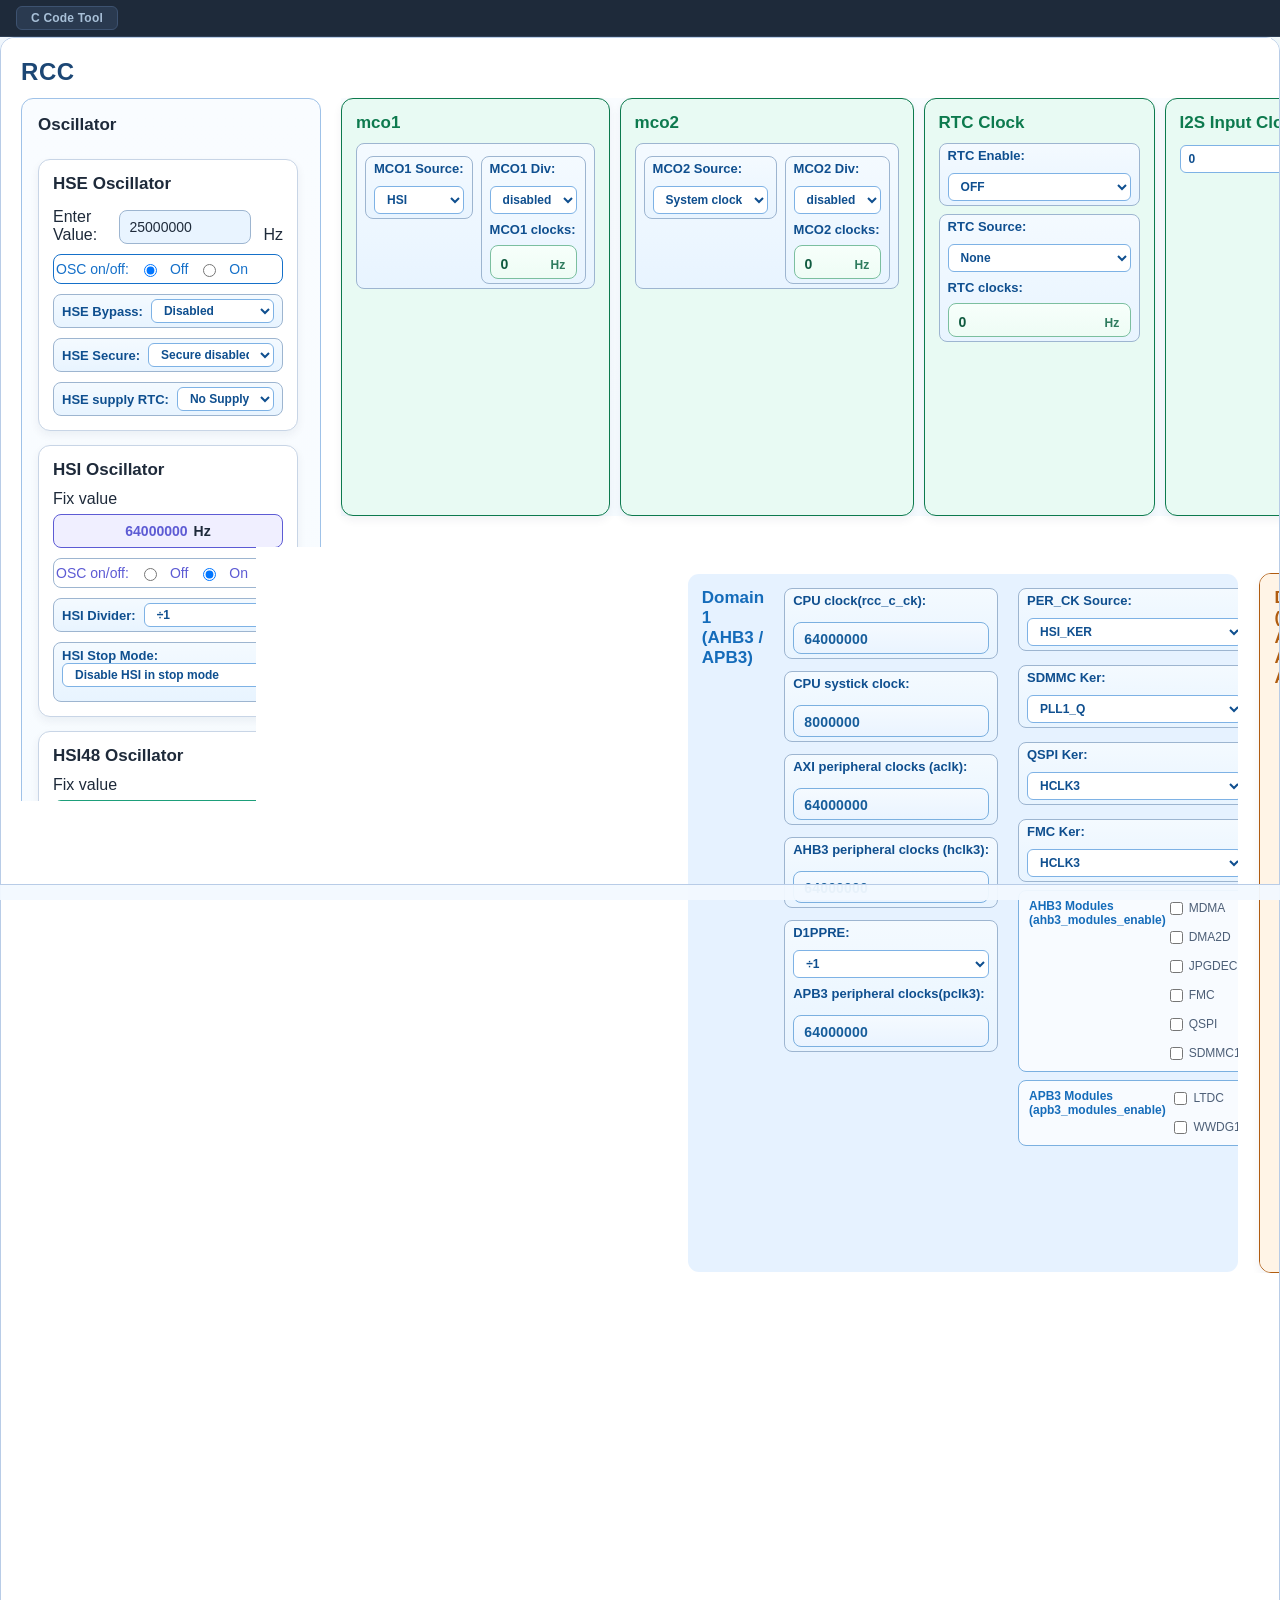
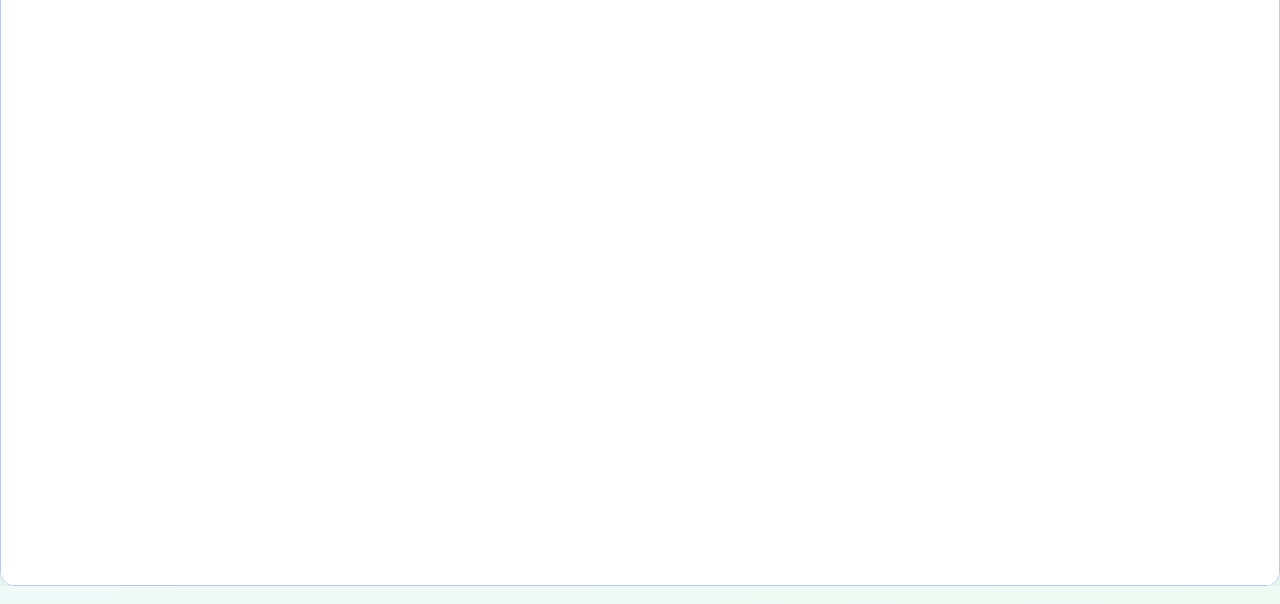
==== commit 4e3f610d: "maintenance" ====
--- a/index.html
+++ b/index.html
@@ -737,7 +737,8 @@
                         <div class="osc-select-option">
                             <label for="mco1-div-select">MCO1 Div:</label>
                             <select id="mco1-div-select" class="osc-option-select">
-                                <option value="MCO_DIV_1" selected>&#247;1</option>
+                                <option value="MCO_DISABLE" selected>disabled</option>
+                                <option value="MCO_DIV_1">&#247;1</option>
                                 <option value="MCO_DIV_2">&#247;2</option>
                                 <option value="MCO_DIV_3">&#247;3</option>
                                 <option value="MCO_DIV_4">&#247;4</option>
@@ -754,7 +755,7 @@
                                 <option value="MCO_DIV_15">&#247;15</option>
                             </select>
                             <label>MCO1 clocks:</label>
-                            <div class="inputvalueClock clock-readout" id="mco1-src-ck">64000000 <span>Hz</span></div>
+                            <div class="inputvalueClock clock-readout" id="mco1-src-ck">0 <span>Hz</span></div>
                         </div>
                     </div>
                 </div>
@@ -775,7 +776,8 @@
                         <div class="osc-select-option">
                             <label for="mco2-div-select">MCO2 Div:</label>
                             <select id="mco2-div-select" class="osc-option-select">
-                                <option value="MCO_DIV_1" selected>&#247;1</option>
+                                <option value="MCO_DISABLE" selected>disabled</option>
+                                <option value="MCO_DIV_1">&#247;1</option>
                                 <option value="MCO_DIV_2">&#247;2</option>
                                 <option value="MCO_DIV_3">&#247;3</option>
                                 <option value="MCO_DIV_4">&#247;4</option>
@@ -792,7 +794,7 @@
                                 <option value="MCO_DIV_15">&#247;15</option>
                             </select>
                             <label>MCO2 clocks:</label>
-                            <div class="inputvalueClock clock-readout" id="mco2-src-ck">64000000 <span>Hz</span></div>
+                            <div class="inputvalueClock clock-readout" id="mco2-src-ck">0 <span>Hz</span></div>
                         </div>
                     </div>
                 </div>
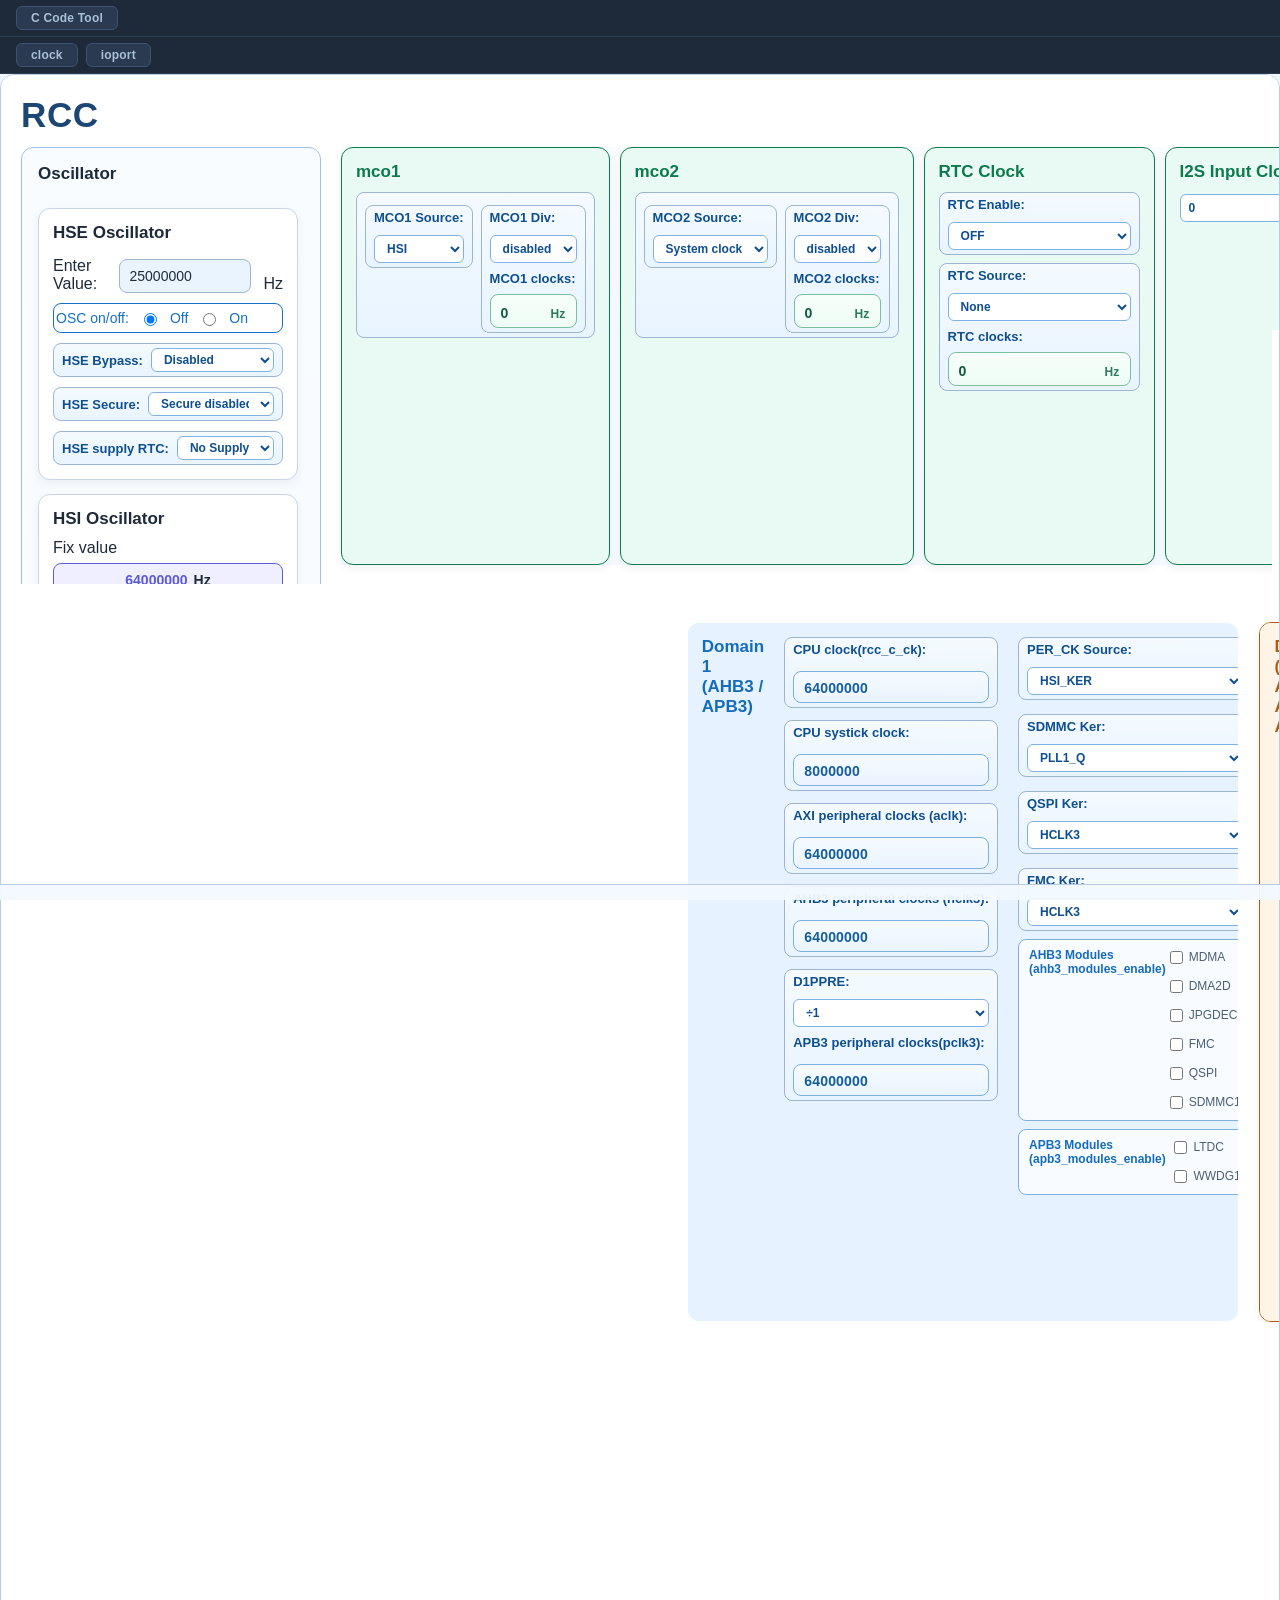
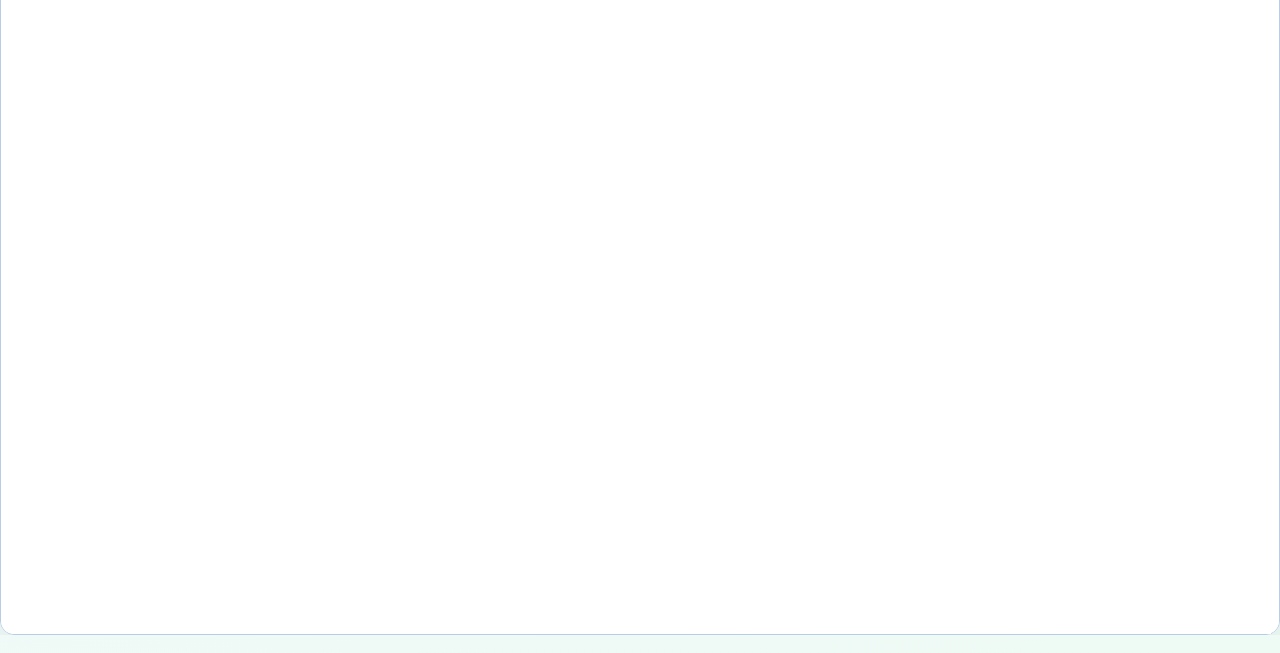
==== commit f713f4a3: "improve code" ====
--- a/index.html
+++ b/index.html
@@ -13,8 +13,12 @@
     <div class="tab-bar">
         <button class="tab-btn">C Code Tool</button>
     </div>
-    <div class="clock">
-        <div class="containerRCC">
+    <div class="tab-bar">
+        <button class="tab-btn">clock</button>
+        <button class="tab-btn">ioport</button>
+    </div>
+    <div class="modules">
+        <div class="containerModule">
             <h2 class="title">RCC</h2>
             <div class="oscContainer">
                 <div class="nameClock">Oscillator</div>
--- a/styles.css
+++ b/styles.css
@@ -38,10 +38,13 @@
     flex-direction: column;
     padding-bottom: 18px;
 }
-.clock {
+.modules {
     display: flex;
     width: 100%;
     overflow-x: auto;
+}
+.modules .title{
+    font-size: 35px;
 }
 
 .bottom-scrollbar {
@@ -65,7 +68,7 @@
     display: none;
 }
 
-.containerRCC{
+.containerModule{
     margin: 0px;
     padding: 20px;
     border: 1px solid var(--panel-border);
@@ -104,7 +107,7 @@
     grid-area: title;
 }
 
-.containerRCC h2 {
+.containerModule h2 {
     margin: 0 0 12px 0;
     color: #1c4775;
     letter-spacing: 0.6px;
@@ -651,7 +654,7 @@
 
 /* Tab Bar */
 .tab-bar {
-    display: block;
+    display: flex;
     align-items: center;
     gap: 8px;
     padding: 6px 16px;
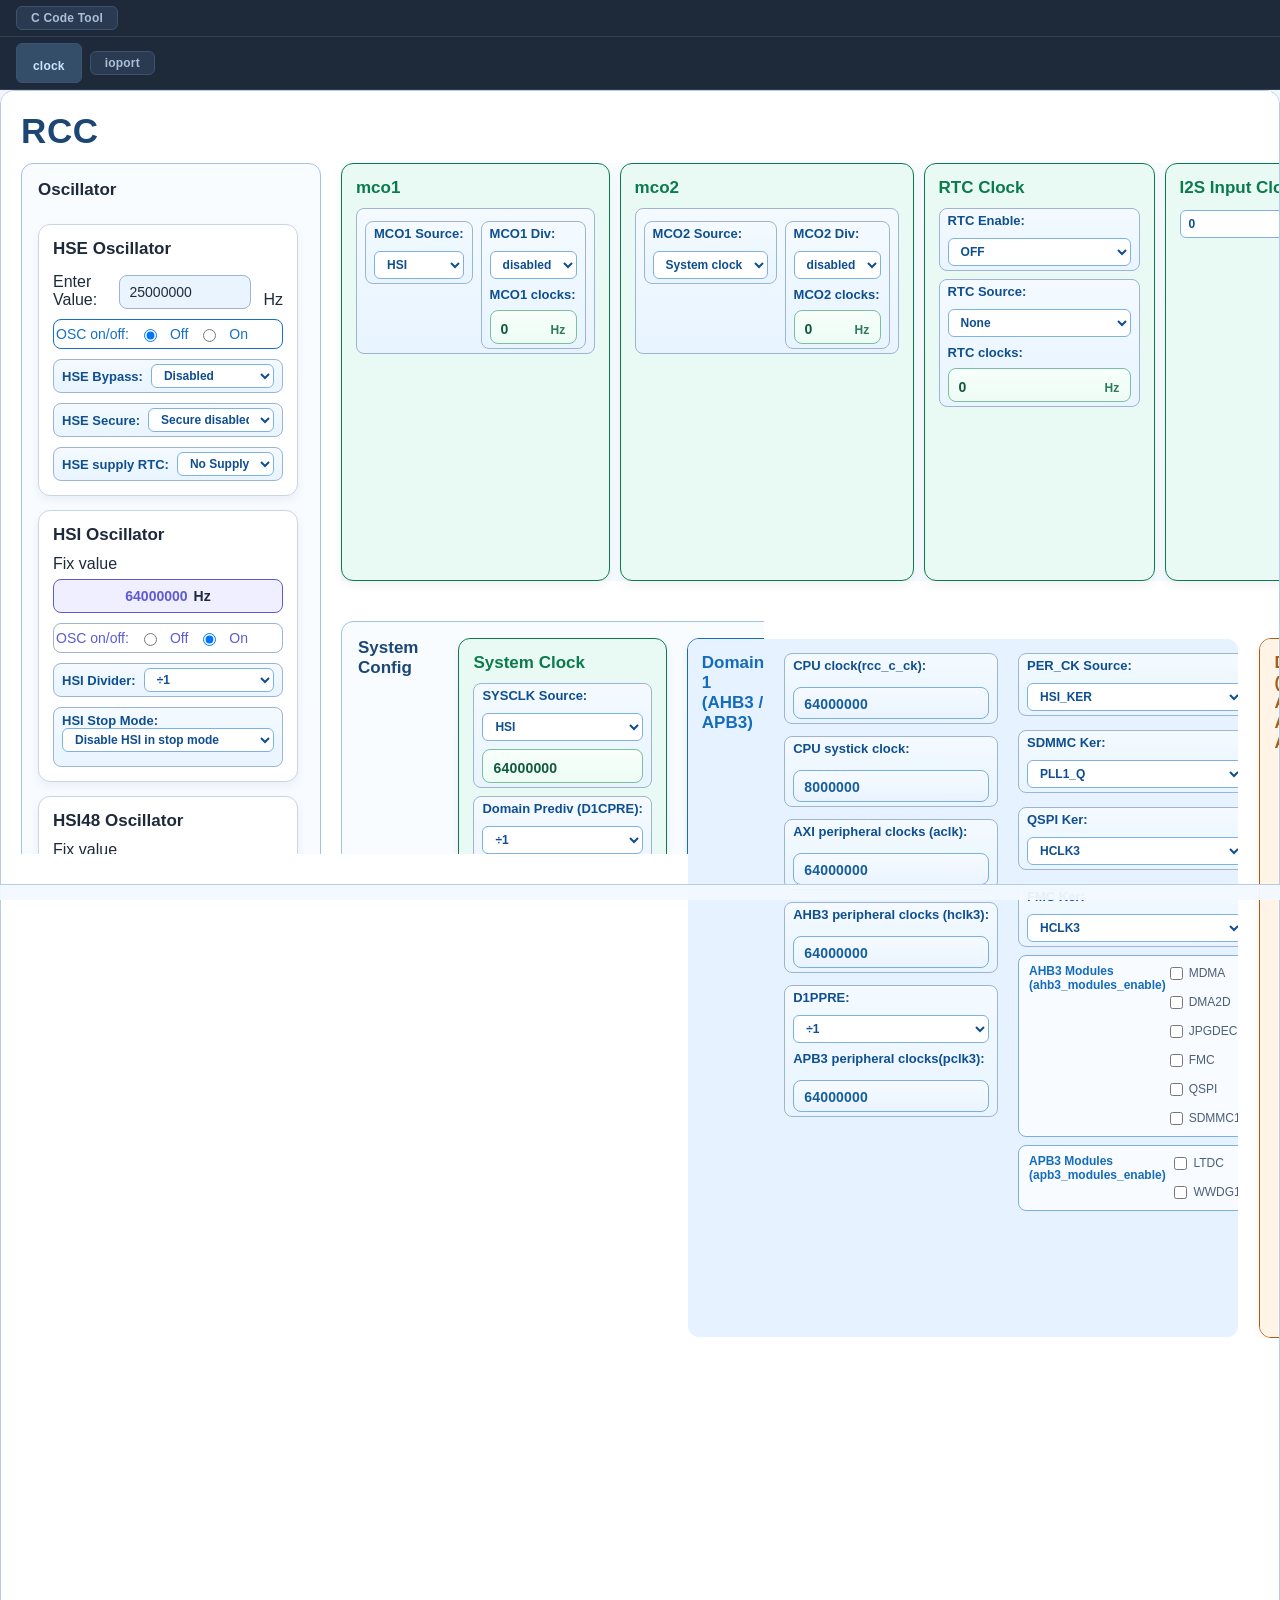
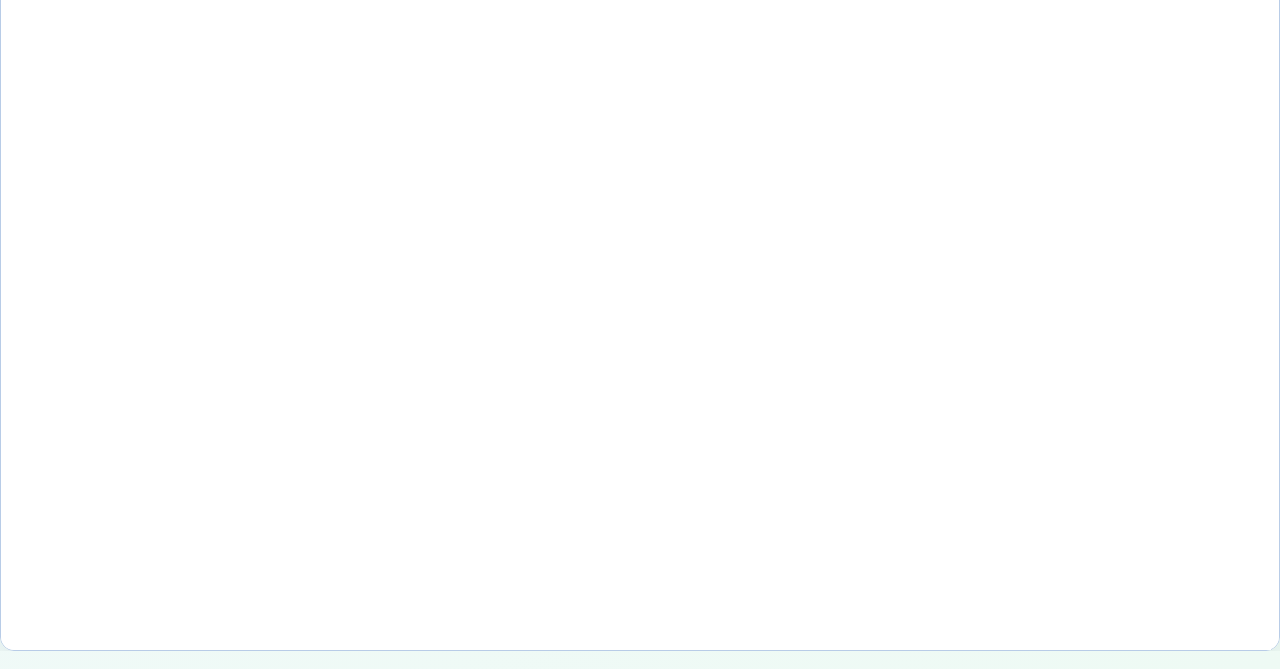
==== commit bd1fb6ae: "improve code" ====
--- a/index.html
+++ b/index.html
@@ -14,1092 +14,11 @@
         <button class="tab-btn">C Code Tool</button>
     </div>
     <div class="tab-bar">
-        <button class="tab-btn">clock</button>
-        <button class="tab-btn">ioport</button>
+        <button class="tab-btn" id="clock">clock</button>
+        <button class="tab-btn" id="ioport">ioport</button>
     </div>
     <div class="modules">
-        <div class="containerModule">
-            <h2 class="title">RCC</h2>
-            <div class="oscContainer">
-                <div class="nameClock">Oscillator</div>
-                <div id="hse-block-id" class="OscBlock"> 
-                    <div class="nameClock">HSE Oscillator</div>
-                    <div class="inputvalueClock" >
-                        <label for="hse-input-value-id">Enter Value:</label>
-                        <input id="hse-input-value-id" type="number" inputmode="numeric" min="0" step="1" value="25000000"><br> <span>Hz</span>
-                    </div>
-                    <div id="hse-onoff-id" class="radioOnOff">
-                        <input name="hseonoff" type="radio" checked="true" value="ENABLE_OFF">Off</input>
-                        <input name="hseonoff" type="radio" value="ENABLE_ON">On</input>  <br>
-                    </div>
-                    <div id="hse-bypass-id" class="osc-select-option">
-                        <label for="hse-bypass-select">HSE Bypass:</label>
-                        <select id="hse-bypass-select" class="osc-option-select">
-                            <option value="BYPASS_DISABLE" selected>Disabled</option>
-                            <option value="BYPASS_WITH_EXCLOCK">External Clock</option>
-                        </select>
-                    </div>
-                    <div id="hse-secure-id" class="osc-select-option">
-                        <label for="hse-secure-select">HSE Secure:</label>
-                        <select id="hse-secure-select" class="osc-option-select">
-                            <option value="SECURE_OFF" selected>Secure disabled</option>
-                            <option value="SECURE_ON">Secure enabled</option>
-                        </select>
-                    </div>
-                    <div id="hse-rtc-div-id" class="osc-select-option">
-                        <label for="hse-rtc-div-select">HSE supply RTC:</label>
-                        <select id="hse-rtc-div-select" class="osc-option-select">
-                            <option value="0 // no clock supply" selected>No Supply</option>
-                        </select>
-                    </div>
-                </div>
-                <div id="hsi-block-id" class="OscBlock"> 
-                    <div class="nameClock">HSI Oscillator</div>
-                    <div>Fix value</div>
-                    <div class="fixvalueClock hsi-value-box">
-                        <div id="hsi-value-id">64000000</div> <span>Hz</span>
-                    </div>
-                    <div id="hsi-onoff-id" class="radioOnOff">
-                        <input name="hsionoff" type="radio" value="ENABLE_OFF">Off</input>
-                        <input name="hsionoff" type="radio" checked="true" value="ENABLE_ON">On</input>  <br>
-                    </div>
-                    <div id="hsi-div-id" class="osc-select-option">
-                        <label for="hsi-div-select">HSI Divider:</label>
-                        <select id="hsi-div-select" class="osc-option-select">
-                            <option value="DIV_1" selected>&#247;1</option>
-                            <option value="DIV_2">&#247;2</option>
-                            <option value="DIV_4">&#247;4</option>
-                            <option value="DIV_8">&#247;8</option>
-                        </select>
-                    </div>
-                    <div id="hsi-stop-mode-id" class="osc-select-option">
-                        <label for="hsi-stop-mode-select">HSI Stop Mode:</label>
-                        <select id="hsi-stop-mode-select" class="osc-option-select">
-                            <option value="RUN_IN_STOPMODE_DISABLE" selected>Disable HSI in stop mode</option>
-                            <option value="RUN_IN_STOPMODE_ENABLE">Enable HSI in stop mode</option>
-                        </select>
-                    </div>
-                </div>
-                <div id="hsi48-block-id" class="OscBlock"> 
-                    <div class="nameClock">HSI48 Oscillator</div>
-                    <div>Fix value</div>
-                    <div class="fixvalueClock hsi48-value-box">
-                        <div id="hsi48-value-id">48000000</div> <span>Hz</span>
-                    </div>
-                    <div id="hsi48-onoff-id" class="radioOnOff">
-                        <input name="hsi48onoff" type="radio" checked="true" value="ENABLE_OFF">Off</input>
-                        <input name="hsi48onoff" type="radio" value="ENABLE_ON">On</input>  <br>
-                    </div>
-                </div>
-                <div id="csi-block-id" class="OscBlock"> 
-                    <div class="nameClock">CSI Oscillator</div>
-                    <div>Fix value</div>
-                    <div class="fixvalueClock csi-value-box">
-                        <div id="csi-value-id">4000000</div> <span>Hz</span>
-                    </div>
-                    <div id="csi-onoff-id" class="radioOnOff">
-                        <input name="csionoff" type="radio" checked="true" value="ENABLE_OFF">Off</input>
-                        <input name="csionoff" type="radio" value="ENABLE_ON">On</input>  <br>
-                    </div>
-                    <div id="csi-run-in-stopmode-id" class="osc-select-option">
-                        <label for="csi-run-in-stopmode-select">CSI Stop Mode: </label>
-                        <select id="csi-run-in-stopmode-select" class="osc-option-select"> 
-                            <option value="RUN_IN_STOPMODE_DISABLE" selected>Disable CSI run in stopmode</option>
-                            <option value="RUN_IN_STOPMODE_ENABLE">Enabled CSI run in stopmode</option>
-                        </select>
-                    </div>
-                </div>
-                <div id="lsi-block-id" class="OscBlock"> 
-                    <div class="nameClock">LSI Oscillator</div>
-                    <div>Fix value</div>
-                    <div class="fixvalueClock lsi-value-box">
-                        <div id="lsi-value-id">32000</div> <span>Hz</span>
-                    </div>
-                    <div id="lsi-onoff-id" class="radioOnOff">
-                        <input name="lsionoff" type="radio" checked="true" value="ENABLE_OFF">Off</input>
-                        <input name="lsionoff" type="radio" value="ENABLE_ON">On</input>  <br>
-                    </div>
-                </div>
-                <div id="lse-block-id" class="OscBlock"> 
-                    <div class="nameClock">LSE Oscillator</div>
-                    <div>Fix value</div>
-                    <div class="fixvalueClock lse-value-box">
-                        <div id="lse-value-id">32768</div> <span>Hz</span>
-                    </div>
-                    <div id="lse-onoff-id" class="radioOnOff">
-                        <input name="lseonoff" type="radio" checked="true" value="ENABLE_OFF">Off</input>
-                        <input name="lseonoff" type="radio" value="ENABLE_ON">On</input>  <br>
-                    </div>
-                    <div id="lse-bypass-id" class="osc-select-option">
-                        <label for="lse-bypass-select">LSE Bypass:</label>
-                        <select id="lse-bypass-select" class="osc-option-select">
-                            <option value="BYPASS_DISABLE" selected>Disabled</option>
-                            <option value="BYPASS_WITH_EXCLOCK">External Clock</option>
-                        </select>
-                    </div>
-                    <div id="lse-secure-id" class="osc-select-option">
-                        <label for="lse-secure-select">LSE Secure:</label>
-                        <select id="lse-secure-select" class="osc-option-select">
-                            <option value="SECURE_OFF" selected>Secure disabled</option>
-                            <option value="SECURE_ON">Secure enabled</option>
-                        </select>
-                    </div>
-                    <div id="lse-cap-id" class="osc-select-option">
-                        <label for="lse-cap-select">LSE Capability level:</label>
-                        <select id="lse-cap-select" class="osc-option-select">
-                            <option value="CAPABILITY_LEVEL_LOWEST" selected>lowest</option>
-                            <option value="CAPABILITY_LEVEL_LOW">low</option>
-                            <option value="CAPABILITY_LEVEL_MEDIUM_LOW">medium low</option>
-                            <option value="CAPABILITY_LEVEL_MEDIUM_HIGH">medium high</option>
-                            <option value="CAPABILITY_LEVEL_HIGHEST">highest</option>
-                        </select>
-                    </div>
-                </div>
-            </div>
-
-            <!-- ============================================================ -->
-            <!-- System Config Section                                       -->
-            <!-- ============================================================ -->
-            <div class="clockContainer" id="system-container-id">
-                <div class="systemContainer">
-                    <div class="nameClock system-section-label">System Config</div>
-                    <!-- System block: SYSCLK source + domain/AHB pre-dividers -->
-                    <div id="system-block-id" class="OscBlock system-block">
-                        <div class="nameClock">System Clock</div>
-                        <div id="sysclk-src-id" class="osc-select-option">
-                            <label for="sysclk-src-select">SYSCLK Source:</label>
-                            <select id="sysclk-src-select" class="osc-option-select">
-                                <option value="SYSCLK_SELECT_SRC_HSI" selected>HSI</option>
-                                <option value="SYSCLK_SELECT_SRC_CSI">CSI</option>
-                                <option value="SYSCLK_SELECT_SRC_HSE">HSE</option>
-                                <option value="SYSCLK_SELECT_SRC_PLL1_P">PLL1_P</option>
-                            </select>
-                            <div class="inputvalueClock clock-readout" id="sysclk-src-ck">64000000 <span>Hz</span></div>
-                        </div>
-                        <div id="domains-prediv-id" class="osc-select-option">
-                            <label for="domains-prediv-select">Domain Prediv (D1CPRE):</label>
-                            <select id="domains-prediv-select" class="osc-option-select">
-                                <option value="DOMAINS_SELECT_PREDIV_1" selected>&#247;1</option>
-                                <option value="DOMAINS_SELECT_PREDIV_2">&#247;2</option>
-                                <option value="DOMAINS_SELECT_PREDIV_4">&#247;4</option>
-                                <option value="DOMAINS_SELECT_PREDIV_8">&#247;8</option>
-                                <option value="DOMAINS_SELECT_PREDIV_16">&#247;16</option>
-                                <option value="DOMAINS_SELECT_PREDIV_64">&#247;64</option>
-                                <option value="DOMAINS_SELECT_PREDIV_128">&#247;128</option>
-                                <option value="DOMAINS_SELECT_PREDIV_256">&#247;256</option>
-                                <option value="DOMAINS_SELECT_PREDIV_512">&#247;512</option>
-                            </select>
-                            <div class="inputvalueClock clock-readout" id="domains-prediv-ck">64000000 <span>Hz</span></div>
-                        </div>
-                        <div id="domains-ahb-prediv-id" class="osc-select-option">
-                            <label for="domains-ahb-prediv-select">AHB Prediv (HPRE):</label>
-                            <select id="domains-ahb-prediv-select" class="osc-option-select">
-                                <option value="DOMAINS_SELECT_AHB_PREDIV_1" selected>&#247;1</option>
-                                <option value="DOMAINS_SELECT_AHB_PREDIV_2">&#247;2</option>
-                                <option value="DOMAINS_SELECT_AHB_PREDIV_4">&#247;4</option>
-                                <option value="DOMAINS_SELECT_AHB_PREDIV_8">&#247;8</option>
-                                <option value="DOMAINS_SELECT_AHB_PREDIV_16">&#247;16</option>
-                                <option value="DOMAINS_SELECT_AHB_PREDIV_64">&#247;64</option>
-                                <option value="DOMAINS_SELECT_AHB_PREDIV_128">&#247;128</option>
-                                <option value="DOMAINS_SELECT_AHB_PREDIV_256">&#247;256</option>
-                                <option value="DOMAINS_SELECT_AHB_PREDIV_512">&#247;512</option>
-                            </select>
-                            <div class="inputvalueClock clock-readout" id="domains-ahb-prediv-ck">64000000 <span>Hz</span></div>
-                        </div>
-                    </div>
-
-                    <!-- Domain 1 block: D1 - AHB3 / APB3 -->
-                    <div id="domain1-block-id" class="OscBlock domain-block domain1-block">
-                        <div class="nameClock">Domain 1 (AHB3 / APB3)</div>
-                        <div class="domain-selects">
-                            <div class="osc-select-option">
-                                <label>CPU clock(rcc_c_ck):</label>
-                                <div class="inputvalueClock clock-readout" id="cpu-ck">64000000 <span>Hz</span></div>
-                            </div>
-                            <div class="osc-select-option">
-                                <label>CPU systick clock:</label>
-                                <div class="inputvalueClock clock-readout" id="cpu-systick-ck">8000000 <span>Hz</span></div>
-                            </div>
-                            <div class="osc-select-option">
-                                <label>AXI peripheral clocks (aclk):</label>
-                                <div class="inputvalueClock clock-readout" id="axi-peripheral-ck">64000000 <span>Hz</span></div>
-                            </div>
-                            <div class="osc-select-option">
-                                <label>AHB3 peripheral clocks (hclk3):</label>
-                                <div class="inputvalueClock clock-readout" id="ahb3-peripheral-ck">64000000 <span>Hz</span></div>
-                            </div>
-                            <div class="osc-select-option">
-                                <label for="d1-pclk3-div-select">D1PPRE:</label>
-                                <select id="d1-pclk3-div-select" class="osc-option-select">
-                                    <option value="PCLK3_SELECT_DIV_1" selected>&#247;1</option>
-                                    <option value="PCLK3_SELECT_DIV_2">&#247;2</option>
-                                    <option value="PCLK3_SELECT_DIV_4">&#247;4</option>
-                                    <option value="PCLK3_SELECT_DIV_8">&#247;8</option>
-                                    <option value="PCLK3_SELECT_DIV_16">&#247;16</option>
-                                </select>
-                                 <label>APB3 peripheral clocks(pclk3):</label>
-                                <div class="inputvalueClock clock-readout" id="d1-pclk3-div-select-ck">64000000 <span>Hz</span></div>
-                            </div>
-                        </div>
-                        <div class="domain-modules">
-                            <div class="osc-select-option">
-                                <label for="d1-per-ck-src-select">PER_CK Source:</label>
-                                <select id="d1-per-ck-src-select" class="osc-option-select">
-                                    <option value="PER_CK_SELECT_SRC_HSI_KER" selected>HSI_KER</option>
-                                    <option value="PER_CK_SELECT_SRC_CSI_KER">CSI_KER</option>
-                                    <option value="PER_CK_SELECT_SRC_HSE_CK">HSE_CK</option>
-                                    <option value="PER_CK_SELECT_SRC_DISABLE">DISABLE</option>
-                                </select>
-                            </div>
-                            <div class="osc-select-option">
-                                <label for="d1-sdmmc-ker-select">SDMMC Ker:</label>
-                                <select id="d1-sdmmc-ker-select" class="osc-option-select">
-                                    <option value="SDMMC_KER_SELECT_SRC_PLL1_Q_CK" selected>PLL1_Q</option>
-                                    <option value="SDMMC_KER_SELECT_SRC_PLL2_R_CK">PLL2_R</option>
-                                </select>
-                            </div>
-                            <div class="osc-select-option">
-                                <label for="d1-qspi-ker-select">QSPI Ker:</label>
-                                <select id="d1-qspi-ker-select" class="osc-option-select">
-                                    <option value="SQUADSPI_KER_SELECT_SRC_RCC_HCLK3" selected>HCLK3</option>
-                                    <option value="SQUADSPI_KER_SELECT_SRC_PLL1_Q_CK">PLL1_Q</option>
-                                    <option value="SQUADSPI_KER_SELECT_SRC_PLL2_R_CK">PLL2_R</option>
-                                    <option value="SQUADSPI_KER_SELECT_SRC_PER_CK">PER_CK</option>
-                                </select>
-                            </div>
-                            <div class="osc-select-option">
-                                <label for="d1-fmc-ker-select">FMC Ker:</label>
-                                <select id="d1-fmc-ker-select" class="osc-option-select">
-                                    <option value="FMC_KER_SELECT_SRC_RCC_HCLK3" selected>HCLK3</option>
-                                    <option value="FMC_KER_SELECT_SRC_PLL1_Q_CK">PLL1_Q</option>
-                                    <option value="FMC_KER_SELECT_SRC_PLL2_R_CK">PLL2_R</option>
-                                    <option value="FMC_KER_SELECT_SRC_PER_CK">PER_CK</option>
-                                </select>
-                            </div>
-                            <div class="module-group">
-                                <div class="module-group-label">AHB3 Modules (ahb3_modules_enable)</div>
-                                <div class="module-checkboxes">
-                                    <label><input type="checkbox" id="d1-ahb3-mdma" value="AHB3_MODULE_MDMA"> MDMA</label>
-                                    <label><input type="checkbox" id="d1-ahb3-dma2d" value="AHB3_MODULE_DMA2D"> DMA2D</label>
-                                    <label><input type="checkbox" id="d1-ahb3-jpgdec" value="AHB3_MODULE_JPGDEC"> JPGDEC</label>
-                                    <label><input type="checkbox" id="d1-ahb3-fmc" value="AHB3_MODULE_FMC"> FMC</label>
-                                    <label><input type="checkbox" id="d1-ahb3-qspi" value="AHB3_MODULE_QSPI"> QSPI</label>
-                                    <label><input type="checkbox" id="d1-ahb3-sdmmc1" value="AHB3_MODULE_SDMMC1"> SDMMC1</label>
-                                </div>
-                            </div>
-                            <div class="module-group">
-                                <div class="module-group-label">APB3 Modules (apb3_modules_enable)</div>
-                                <div class="module-checkboxes">
-                                    <label><input type="checkbox" id="d1-apb3-ltdc" value="APB3_MODULE_LTDC"> LTDC</label>
-                                    <label><input type="checkbox" id="d1-apb3-wwdg1" value="APB3_MODULE_WWDG1"> WWDG1</label>
-                                </div>
-                            </div>
-                        </div>
-                    </div>
-
-                    <!-- Domain 2 block: D2 - AHB1 / AHB2 / APB1 / APB2 -->
-                    <div id="domain2-block-id" class="OscBlock domain-block domain2-block">
-                        <div class="nameClock">Domain 2 (AHB1 / AHB2 / APB1 / APB2)</div>
-                        <div class="domain-selects">
-                            <div class="osc-select-option">
-                                <label>AHB1&2 peripheral clocks(hclk1 & hclk2):</label>
-                                <div class="inputvalueClock clock-readout" id="hclk1-hclk2-ck">64000000 <span>Hz</span></div>
-                            </div>
-                            <div class="osc-select-option">
-                                <label for="d2-pclk1-div-select">D2PPRE1:</label>
-                                <select id="d2-pclk1-div-select" class="osc-option-select">
-                                    <option value="PCLK1_SELECT_DIV_1" selected>&#247;1</option>
-                                    <option value="PCLK1_SELECT_DIV_2">&#247;2</option>
-                                    <option value="PCLK1_SELECT_DIV_4">&#247;4</option>
-                                    <option value="PCLK1_SELECT_DIV_8">&#247;8</option>
-                                    <option value="PCLK1_SELECT_DIV_16">&#247;16</option>
-                                </select>
-                                <label>APB1 peripheral clocks(pclk1):</label>
-                                <div class="inputvalueClock clock-readout" id="d2-pclk1-div-select-ck">64000000 <span>Hz</span></div>
-                            </div>
-                            <div class="osc-select-option">
-                                <label for="d2-pclk2-div-select">D2PPRE2:</label>
-                                <select id="d2-pclk2-div-select" class="osc-option-select">
-                                    <option value="PCLK2_SELECT_DIV_1" selected>&#247;1</option>
-                                    <option value="PCLK2_SELECT_DIV_2">&#247;2</option>
-                                    <option value="PCLK2_SELECT_DIV_4">&#247;4</option>
-                                    <option value="PCLK2_SELECT_DIV_8">&#247;8</option>
-                                    <option value="PCLK2_SELECT_DIV_16">&#247;16</option>
-                                </select>
-                                <label>APB2 peripheral clocks(pclk2):</label>
-                                <div class="inputvalueClock clock-readout" id="d2-pclk2-div-select-ck">64000000 <span>Hz</span></div>
-                            </div>
-                            <div class="osc-select-option">
-                                <label for="d2-timers-type-select">Timers PCLK Type:</label>
-                                <select id="d2-timers-type-select" class="osc-option-select">
-                                    <option value="TIMERS_KER_PCLKX_TYPE_X2" selected>type x2</option>
-                                    <option value="TIMERS_KER_PCLKX_TYPE_X4">type x4</option>
-                                </select>
-                                <label>Timers prescaler clock(rcc_timx_ker_ck):</label>
-                                <div class="inputvalueClock clock-readout" id="d2-timerx-type-select-ck">64000000 <span>Hz</span></div>
-                                <label>Timers prescaler clock(rcc_timy_ker_ck):</label>
-                                <div class="inputvalueClock clock-readout" id="d2-timery-type-select-ck">64000000 <span>Hz</span></div>
-                            </div>
-                        </div>
-                        <div class="domain-modules">
-                            <div class="osc-select-option">
-                                <label for="d2-hrtimer-src-select">HRTIMER Source:</label>
-                                <select id="d2-hrtimer-src-select" class="osc-option-select">
-                                    <option value="HRTIMER_SELECT_SRC_PLCK2" selected>PCLK2</option>
-                                    <option value="HRTIMER_SELECT_SRC_CPU_CLOCK">CPU_CLK</option>
-                                </select>
-                            </div>
-                            <div class="osc-select-option">
-                                <label for="d2-sai1-dfsdm-ker-select">SAI1/DFSDM1 Ker:</label>
-                                <select id="d2-sai1-dfsdm-ker-select" class="osc-option-select">
-                                    <option value="SAI1_DFSDM1_KER_SELECT_SRC_PLL1_Q_CK" selected>PLL1_Q</option>
-                                    <option value="SAI1_DFSDM1_KER_SELECT_SRC_PLL2_P_CK">PLL2_P</option>
-                                    <option value="SAI1_DFSDM1_KER_SELECT_SRC_PLL3_P_CK">PLL3_P</option>
-                                    <option value="SAI1_DFSDM1_KER_SELECT_SRC_I2S_CKIN">I2S_CKIN</option>
-                                    <option value="SAI1_DFSDM1_KER_SELECT_SRC_PER_CK">PER_CK</option>
-                                </select>
-                            </div>
-                            <div class="osc-select-option">
-                                <label for="d2-sai23-ker-select">SAI2/3 Ker:</label>
-                                <select id="d2-sai23-ker-select" class="osc-option-select">
-                                    <option value="SAI23_KER_SELECT_SRC_PLL1_Q_CK" selected>PLL1_Q</option>
-                                    <option value="SAI23_KER_SELECT_SRC_PLL2_P_CK">PLL2_P</option>
-                                    <option value="SAI23_KER_SELECT_SRC_PLL3_P_CK">PLL3_P</option>
-                                    <option value="SAI23_KER_SELECT_SRC_I2S_CKIN">I2S_CKIN</option>
-                                    <option value="SAI23_KER_SELECT_SRC_PER_CK">PER_CK</option>
-                                </select>
-                            </div>
-                            <div class="osc-select-option">
-                                <label for="d2-spi123-ker-select">SPI1/2/3 Ker:</label>
-                                <select id="d2-spi123-ker-select" class="osc-option-select">
-                                    <option value="SPI123_KER_SELECT_SRC_PLL1_Q_CK" selected>PLL1_Q</option>
-                                    <option value="SPI123_KER_SELECT_SRC_PLL2_P_CK">PLL2_P</option>
-                                    <option value="SPI123_KER_SELECT_SRC_PLL3_P_CK">PLL3_P</option>
-                                    <option value="SPI123_KER_SELECT_SRC_I2S_CKIN">I2S_CKIN</option>
-                                    <option value="SPI123_KER_SELECT_SRC_PER_CK">PER_CK</option>
-                                </select>
-                            </div>
-                            <div class="osc-select-option">
-                                <label for="d2-spi45-ker-select">SPI4/5 Ker:</label>
-                                <select id="d2-spi45-ker-select" class="osc-option-select">
-                                    <option value="SPI45_KER_SELECT_SRC_APBCLK" selected>APBCLK</option>
-                                    <option value="SPI45_KER_SELECT_SRC_PLL2_Q_CK">PLL2_Q</option>
-                                    <option value="SPI45_KER_SELECT_SRC_PLL3_Q_CK">PLL3_Q</option>
-                                    <option value="SPI45_KER_SELECT_SRC_HSI_KER_CK">HSI_KER</option>
-                                    <option value="SPI45_KER_SELECT_SRC_CSI_KER_CK">CSI_KER</option>
-                                    <option value="SPI45_KER_SELECT_SRC_HSE_KER_CK">HSE_KER</option>
-                                </select>
-                            </div>
-                            <div class="osc-select-option">
-                                <label for="d2-spdifrx-ker-select">SPDIFRX Ker:</label>
-                                <select id="d2-spdifrx-ker-select" class="osc-option-select">
-                                    <option value="SPDIFRX_KER_SELECT_SRC_PLL1_Q_CK" selected>PLL1_Q</option>
-                                    <option value="SPDIFRX_KER_SELECT_SRC_PLL2_R_CK">PLL2_R</option>
-                                    <option value="SPDIFRX_KER_SELECT_SRC_PLL3_R_CK">PLL3_R</option>
-                                    <option value="SPDIFRX_KER_SELECT_SRC_HSI_KER_CK">HSI_KER</option>
-                                </select>
-                            </div>
-                            <div class="osc-select-option">
-                                <label for="d2-dfsdm1-ker-select">DFSDM1 Ker:</label>
-                                <select id="d2-dfsdm1-ker-select" class="osc-option-select">
-                                    <option value="DFSDM1_KER_SELECT_SRC_RCC_PCLK2" selected>PCLK2</option>
-                                    <option value="DFSDM1_KER_SELECT_SRC_SYS_CK">SYS_CK</option>
-                                </select>
-                            </div>
-                            <div class="osc-select-option">
-                                <label for="d2-fdcan-ker-select">FDCAN Ker:</label>
-                                <select id="d2-fdcan-ker-select" class="osc-option-select">
-                                    <option value="FDCAN_KER_SELECT_SRC_HSE_CK" selected>HSE_CK</option>
-                                    <option value="FDCAN_KER_SELECT_SRC_PLL1_Q_CK">PLL1_Q</option>
-                                    <option value="FDCAN_KER_SELECT_SRC_PLL2_Q_CK">PLL2_Q</option>
-                                </select>
-                            </div>
-                            <div class="osc-select-option">
-                                <label for="d2-swpmi-ker-select">SWPMI Ker:</label>
-                                <select id="d2-swpmi-ker-select" class="osc-option-select">
-                                    <option value="SWPSEL_KER_SELECT_SRC_PCLK1" selected>PCLK1</option>
-                                    <option value="SWPSEL_KER_SELECT_SRC_HSI_CK">HSI_CK</option>
-                                </select>
-                            </div>
-                            <div class="osc-select-option">
-                                <label for="d2-usart234578-ker-select">USART2/3, UART4/5/7/8 Ker:</label>
-                                <select id="d2-usart234578-ker-select" class="osc-option-select">
-                                    <option value="USART234578_KER_SELECT_SRC_RCC_PCLK1" selected>PCLK1</option>
-                                    <option value="USART234578_KER_SELECT_SRC_PLL2_Q_CK">PLL2_Q</option>
-                                    <option value="USART234578_KER_SELECT_SRC_PLL3_Q_CK">PLL3_Q</option>
-                                    <option value="USART234578_KER_SELECT_SRC_HSI_CK">HSI_CK</option>
-                                    <option value="USART234578_KER_SELECT_SRC_CSI_CK">CSI_CK</option>
-                                    <option value="USART234578_KER_SELECT_SRC_LSE_CK">LSE_CK</option>
-                                </select>
-                            </div>
-                            <div class="osc-select-option">
-                                <label for="d2-usart16-ker-select">USART1/6 Ker:</label>
-                                <select id="d2-usart16-ker-select" class="osc-option-select">
-                                    <option value="USART16_KER_SELECT_SRC_RCC_PCLK2" selected>PCLK2</option>
-                                    <option value="USART16_KER_SELECT_SRC_PLL2_Q_CK">PLL2_Q</option>
-                                    <option value="USART16_KER_SELECT_SRC_PLL3_Q_CK">PLL3_Q</option>
-                                    <option value="USART16_KER_SELECT_SRC_HSI_CK">HSI_CK</option>
-                                    <option value="USART16_KER_SELECT_SRC_CSI_CK">CSI_CK</option>
-                                    <option value="USART16_KER_SELECT_SRC_LSE_CK">LSE_CK</option>
-                                </select>
-                            </div>
-                            <div class="osc-select-option">
-                                <label for="d2-rng-ker-select">RNG Ker:</label>
-                                <select id="d2-rng-ker-select" class="osc-option-select">
-                                    <option value="RNG_KER_SELECT_SRC_HSI8_CK" selected>HSI48_CK</option>
-                                    <option value="RNG_KER_SELECT_SRC_PLL1_Q_CK">PLL1_Q</option>
-                                    <option value="RNG_KER_SELECT_SRC_LSE_CK">LSE_CK</option>
-                                    <option value="RNG_KER_SELECT_SRC_LSI_CK">LSI_CK</option>
-                                </select>
-                            </div>
-                            <div class="osc-select-option">
-                                <label for="d2-i2c123-ker-select">I2C1/2/3 Ker:</label>
-                                <select id="d2-i2c123-ker-select" class="osc-option-select">
-                                    <option value="I2C123_KER_SELECT_SRC_RCC_PCLK1" selected>PCLK1</option>
-                                    <option value="I2C123_KER_SELECT_SRC_PLL3_R_CK">PLL3_R</option>
-                                    <option value="I2C123_KER_SELECT_SRC_HSI_KER_CK">HSI_KER</option>
-                                    <option value="I2C123_KER_SELECT_SRC_CSI_KER_CK">CSI_KER</option>
-                                </select>
-                            </div>
-                            <div class="osc-select-option">
-                                <label for="d2-usbotg12-ker-select">USB OTG1/2 Ker:</label>
-                                <select id="d2-usbotg12-ker-select" class="osc-option-select">
-                                    <option value="USBOTG12_KER_SELECT_SRC_DISABLED" selected>DISABLED</option>
-                                    <option value="USBOTG12_KER_SELECT_SRC_PLL1_Q_CK">PLL1_Q</option>
-                                    <option value="USBOTG12_KER_SELECT_SRC_PLL3_Q_CK">PLL3_Q</option>
-                                    <option value="USBOTG12_KER_SELECT_SRC_HSI48_CK">HSI48_CK</option>
-                                </select>
-                            </div>
-                            <div class="osc-select-option">
-                                <label for="d2-hdmicec-ker-select">HDMI-CEC Ker:</label>
-                                <select id="d2-hdmicec-ker-select" class="osc-option-select">
-                                    <option value="HDMICEC_KER_SELECT_SRC_LSE_CK" selected>LSE_CK</option>
-                                    <option value="HDMICEC_KER_SELECT_SRC_LSI_CK">LSI_CK</option>
-                                    <option value="HDMICEC_KER_SELECT_SRC_CSI_CK_DIV122">CSI/122</option>
-                                    <option value="HDMICEC_KER_SELECT_SRC_DISABLED">DISABLED</option>
-                                </select>
-                            </div>
-                            <div class="osc-select-option">
-                                <label for="d2-lptim1-ker-select">LPTIM1 Ker:</label>
-                                <select id="d2-lptim1-ker-select" class="osc-option-select">
-                                    <option value="LPTIM1_KER_SELECT_SRC_RCC_PCLK1" selected>PCLK1</option>
-                                    <option value="LPTIM1_KER_SELECT_SRC_PLL2_P_CK">PLL2_P</option>
-                                    <option value="LPTIM1_KER_SELECT_SRC_PLL3_R_CK">PLL3_R</option>
-                                    <option value="LPTIM1_KER_SELECT_SRC_LSE_CK">LSE_CK</option>
-                                    <option value="LPTIM1_KER_SELECT_SRC_LSI_CK">LSI_CK</option>
-                                    <option value="LPTIM1_KER_SELECT_SRC_PER_CK">PER_CK</option>
-                                </select>
-                            </div>
-                            <div class="module-group">
-                                <div class="module-group-label">AHB1 Modules (ahb1_modules_enable)</div>
-                                <div class="module-checkboxes">
-                                    <label><input type="checkbox" id="d2-ahb1-dma1" value="AHB1_MODULE_DMA1"> DMA1</label>
-                                    <label><input type="checkbox" id="d2-ahb1-dma2" value="AHB1_MODULE_DMA2"> DMA2</label>
-                                    <label><input type="checkbox" id="d2-ahb1-dmamux" value="AHB1_MODULE_DMAMUX"> DMAMUX</label>
-                                    <label><input type="checkbox" id="d2-ahb1-adc12" value="AHB1_MODULE_ADC12"> ADC12</label>
-                                    <label><input type="checkbox" id="d2-ahb1-eth1mac" value="AHB1_MODULE_ETH1MAC"> ETH1MAC</label>
-                                    <label><input type="checkbox" id="d2-ahb1-eth1tx" value="AHB1_MODULE_ETH1TX"> ETH1TX</label>
-                                    <label><input type="checkbox" id="d2-ahb1-eth1rx" value="AHB1_MODULE_ETH1RX"> ETH1RX</label>
-                                    <label><input type="checkbox" id="d2-ahb1-usb1hs" value="AHB1_MODULE_USB1OTGHS"> USB1OTG</label>
-                                    <label><input type="checkbox" id="d2-ahb1-usb2hs" value="AHB1_MODULE_USB2OTGHS"> USB2OTG</label>
-                                </div>
-                            </div>
-                            <div class="module-group">
-                                <div class="module-group-label">AHB2 Modules (ahb2_modules_enable)</div>
-                                <div class="module-checkboxes">
-                                    <label><input type="checkbox" id="d2-ahb2-dcmi" value="AHB2_MODULE_DCMI"> DCMI</label>
-                                    <label><input type="checkbox" id="d2-ahb2-cryp" value="AHB2_MODULE_CRYP"> CRYP</label>
-                                    <label><input type="checkbox" id="d2-ahb2-hash" value="AHB2_MODULE_HASH"> HASH</label>
-                                    <label><input type="checkbox" id="d2-ahb2-rng" value="AHB2_MODULE_RNG"> RNG</label>
-                                    <label><input type="checkbox" id="d2-ahb2-sdmmc2" value="AHB2_MODULE_SDMMC2"> SDMMC2</label>
-                                    <label><input type="checkbox" id="d2-ahb2-sram1" value="AHB2_MODULE_SRAM1"> SRAM1</label>
-                                    <label><input type="checkbox" id="d2-ahb2-sram2" value="AHB2_MODULE_SRAM2"> SRAM2</label>
-                                </div>
-                            </div>
-                            <div class="module-group">
-                                <div class="module-group-label">APB1L Modules (apb1l_modules_enable)</div>
-                                <div class="module-checkboxes">
-                                    <label><input type="checkbox" id="d2-apb1l-tim2" value="APB1L_MODULE_TIM2"> TIM2</label>
-                                    <label><input type="checkbox" id="d2-apb1l-tim3" value="APB1L_MODULE_TIM3"> TIM3</label>
-                                    <label><input type="checkbox" id="d2-apb1l-tim4" value="APB1L_MODULE_TIM4"> TIM4</label>
-                                    <label><input type="checkbox" id="d2-apb1l-tim5" value="APB1L_MODULE_TIM5"> TIM5</label>
-                                    <label><input type="checkbox" id="d2-apb1l-tim6" value="APB1L_MODULE_TIM6"> TIM6</label>
-                                    <label><input type="checkbox" id="d2-apb1l-tim7" value="APB1L_MODULE_TIM7"> TIM7</label>
-                                    <label><input type="checkbox" id="d2-apb1l-tim12" value="APB1L_MODULE_TIM12"> TIM12</label>
-                                    <label><input type="checkbox" id="d2-apb1l-tim13" value="APB1L_MODULE_TIM13"> TIM13</label>
-                                    <label><input type="checkbox" id="d2-apb1l-tim14" value="APB1L_MODULE_TIM14"> TIM14</label>
-                                    <label><input type="checkbox" id="d2-apb1l-lptim1" value="APB1L_MODULE_LPTIM1"> LPTIM1</label>
-                                    <label><input type="checkbox" id="d2-apb1l-spi2" value="APB1L_MODULE_SPI2"> SPI2</label>
-                                    <label><input type="checkbox" id="d2-apb1l-spi3" value="APB1L_MODULE_SPI3"> SPI3</label>
-                                    <label><input type="checkbox" id="d2-apb1l-spdifrx" value="APB1L_MODULE_SPDIFRX"> SPDIFRX</label>
-                                    <label><input type="checkbox" id="d2-apb1l-usart2" value="APB1L_MODULE_USART2"> USART2</label>
-                                    <label><input type="checkbox" id="d2-apb1l-usart3" value="APB1L_MODULE_USART3"> USART3</label>
-                                    <label><input type="checkbox" id="d2-apb1l-uart4" value="APB1L_MODULE_UART4"> UART4</label>
-                                    <label><input type="checkbox" id="d2-apb1l-uart5" value="APB1L_MODULE_UART5"> UART5</label>
-                                    <label><input type="checkbox" id="d2-apb1l-i2c1" value="APB1L_MODULE_I2C1"> I2C1</label>
-                                    <label><input type="checkbox" id="d2-apb1l-i2c2" value="APB1L_MODULE_I2C2"> I2C2</label>
-                                    <label><input type="checkbox" id="d2-apb1l-i2c3" value="APB1L_MODULE_I2C3"> I2C3</label>
-                                    <label><input type="checkbox" id="d2-apb1l-cec" value="APB1L_MODULE_CEC"> CEC</label>
-                                    <label><input type="checkbox" id="d2-apb1l-dac12" value="APB1L_MODULE_DAC12"> DAC12</label>
-                                    <label><input type="checkbox" id="d2-apb1l-uart7" value="APB1L_MODULE_UART7"> UART7</label>
-                                    <label><input type="checkbox" id="d2-apb1l-uart8" value="APB1L_MODULE_UART8"> UART8</label>
-                                </div>
-                            </div>
-                            <div class="module-group">
-                                <div class="module-group-label">APB1H Modules (apb1h_modules_enable)</div>
-                                <div class="module-checkboxes">
-                                    <label><input type="checkbox" id="d2-apb1h-crs" value="APB1H_MODULE_CRS"> CRS</label>
-                                    <label><input type="checkbox" id="d2-apb1h-swpmi1" value="APB1H_MODULE_SWPMI1"> SWPMI1</label>
-                                    <label><input type="checkbox" id="d2-apb1h-opamp" value="APB1H_MODULE_OPAMP"> OPAMP</label>
-                                    <label><input type="checkbox" id="d2-apb1h-mdios" value="APB1H_MODULE_MDIOS"> MDIOS</label>
-                                    <label><input type="checkbox" id="d2-apb1h-fdcan" value="APB1H_MODULE_FDCAN"> FDCAN</label>
-                                </div>
-                            </div>
-                            <div class="module-group">
-                                <div class="module-group-label">APB2 Modules (apb2_modules_enable)</div>
-                                <div class="module-checkboxes">
-                                    <label><input type="checkbox" id="d2-apb2-tim1" value="APB2_MODULE_TIM1"> TIM1</label>
-                                    <label><input type="checkbox" id="d2-apb2-tim8" value="APB2_MODULE_TIM8"> TIM8</label>
-                                    <label><input type="checkbox" id="d2-apb2-usart1" value="APB2_MODULE_USART1"> USART1</label>
-                                    <label><input type="checkbox" id="d2-apb2-usart6" value="APB2_MODULE_USART6"> USART6</label>
-                                    <label><input type="checkbox" id="d2-apb2-spi1" value="APB2_MODULE_SPI1"> SPI1</label>
-                                    <label><input type="checkbox" id="d2-apb2-spi4" value="APB2_MODULE_SPI4"> SPI4</label>
-                                    <label><input type="checkbox" id="d2-apb2-spi5" value="APB2_MODULE_SPI5"> SPI5</label>
-                                    <label><input type="checkbox" id="d2-apb2-tim15" value="APB2_MODULE_TIM15"> TIM15</label>
-                                    <label><input type="checkbox" id="d2-apb2-tim16" value="APB2_MODULE_TIM16"> TIM16</label>
-                                    <label><input type="checkbox" id="d2-apb2-tim17" value="APB2_MODULE_TIM17"> TIM17</label>
-                                    <label><input type="checkbox" id="d2-apb2-sai1" value="APB2_MODULE_SAI1"> SAI1</label>
-                                    <label><input type="checkbox" id="d2-apb2-sai2" value="APB2_MODULE_SAI2"> SAI2</label>
-                                    <label><input type="checkbox" id="d2-apb2-sai3" value="APB2_MODULE_SAI3"> SAI3</label>
-                                    <label><input type="checkbox" id="d2-apb2-dfsdm1" value="APB2_MODULE_DFSDM1"> DFSDM1</label>
-                                    <label><input type="checkbox" id="d2-apb2-hrtim" value="APB2_MODULE_HRTIM"> HRTIM</label>
-                                </div>
-                            </div>
-                        </div>
-                    </div>
-
-                    <!-- Domain 3 block: D3 - AHB4 / APB4 -->
-                    <div id="domain3-block-id" class="OscBlock domain-block domain3-block">
-                        <div class="nameClock">Domain 3 (AHB4 / APB4)</div>
-                        <div class="domain-selects">
-                            <div class="osc-select-option">
-                                <label>AHB4 peripheral clocks(hclk4):</label>
-                                <div class="inputvalueClock clock-readout" id="hclk4-ck">64000000 <span>Hz</span></div>
-                            </div>
-                            <div class="osc-select-option">
-                                <label for="d3-pclk4-div-select">D3PPRE:</label>
-                                <select id="d3-pclk4-div-select" class="osc-option-select">
-                                    <option value="PCLK4_SELECT_DIV_1" selected>&#247;1</option>
-                                    <option value="PCLK4_SELECT_DIV_2">&#247;2</option>
-                                    <option value="PCLK4_SELECT_DIV_4">&#247;4</option>
-                                    <option value="PCLK4_SELECT_DIV_8">&#247;8</option>
-                                    <option value="PCLK4_SELECT_DIV_16">&#247;16</option>
-                                </select>
-                                <label>APB4 peripheral clocks(pclk4):</label>
-                                <div class="inputvalueClock clock-readout" id="d3-pclk4-div-select-ck">64000000 <span>Hz</span></div>
-                            </div>
-                        </div>
-                        <div class="domain-modules">
-                            <div class="osc-select-option">
-                                <label for="d3-lpuart1-ker-select">LPUART1 Ker:</label>
-                                <select id="d3-lpuart1-ker-select" class="osc-option-select">
-                                    <option value="LPUART1_KER_SELECT_SRC_RCC_PCLK4" selected>PCLK4</option>
-                                    <option value="LPUART1_KER_SELECT_SRC_PLL2_Q_CK">PLL2_Q</option>
-                                    <option value="LPUART1_KER_SELECT_SRC_PLL3_Q_CK">PLL3_Q</option>
-                                    <option value="LPUART1_KER_SELECT_SRC_HSI_CK">HSI_CK</option>
-                                    <option value="LPUART1_KER_SELECT_SRC_CSI_CK">CSI_CK</option>
-                                    <option value="LPUART1_KER_SELECT_SRC_LSE_CK">LSE_CK</option>
-                                </select>
-                            </div>
-                            <div class="osc-select-option">
-                                <label for="d3-i2c4-ker-select">I2C4 Ker:</label>
-                                <select id="d3-i2c4-ker-select" class="osc-option-select">
-                                    <option value="I2C4_KER_SELECT_SRC_RCC_PCLK4" selected>PCLK4</option>
-                                    <option value="I2C4_KER_SELECT_SRC_PLL3_R_CK">PLL3_R</option>
-                                    <option value="I2C4_KER_SELECT_SRC_HSI_CK">HSI_CK</option>
-                                    <option value="I2C4_KER_SELECT_SRC_CSI_CK">CSI_CK</option>
-                                </select>
-                            </div>
-                            <div class="osc-select-option">
-                                <label for="d3-lptim2-ker-select">LPTIM2 Ker:</label>
-                                <select id="d3-lptim2-ker-select" class="osc-option-select">
-                                    <option value="LPTIM2_KER_SELECT_SRC_RCC_PCLK4" selected>PCLK4</option>
-                                    <option value="LPTIM2_KER_SELECT_SRC_PLL2_P_CK">PLL2_P</option>
-                                    <option value="LPTIM2_KER_SELECT_SRC_PLL3_R_CK">PLL3_R</option>
-                                    <option value="LPTIM2_KER_SELECT_SRC_LSE_CK">LSE_CK</option>
-                                    <option value="LPTIM2_KER_SELECT_SRC_LSI_CK">LSI_CK</option>
-                                    <option value="LPTIM2_KER_SELECT_SRC_PER_CK">PER_CK</option>
-                                </select>
-                            </div>
-                            <div class="osc-select-option">
-                                <label for="d3-lptim345-ker-select">LPTIM3/4/5 Ker:</label>
-                                <select id="d3-lptim345-ker-select" class="osc-option-select">
-                                    <option value="LPTIM345_KER_SELECT_SRC_RCC_PCLK4" selected>PCLK4</option>
-                                    <option value="LPTIM345_KER_SELECT_SRC_PLL2_P_CK">PLL2_P</option>
-                                    <option value="LPTIM345_KER_SELECT_SRC_PLL3_R_CK">PLL3_R</option>
-                                    <option value="LPTIM345_KER_SELECT_SRC_LSE_CK">LSE_CK</option>
-                                    <option value="LPTIM345_KER_SELECT_SRC_LSI_CK">LSI_CK</option>
-                                    <option value="LPTIM345_KER_SELECT_SRC_PER_CK">PER_CK</option>
-                                </select>
-                            </div>
-                            <div class="osc-select-option">
-                                <label for="d3-adc-ker-select">ADC Ker:</label>
-                                <select id="d3-adc-ker-select" class="osc-option-select">
-                                    <option value="ADC_KER_SELECT_SRC_PLL2_P_CK" selected>PLL2_P</option>
-                                    <option value="ADC_KER_SELECT_SRC_PLL3_R_CK">PLL3_R</option>
-                                    <option value="ADC_KER_SELECT_SRC_PER_CK">PER_CK</option>
-                                </select>
-                            </div>
-                            <div class="osc-select-option">
-                                <label for="d3-sai4a-ker-select">SAI4A Ker:</label>
-                                <select id="d3-sai4a-ker-select" class="osc-option-select">
-                                    <option value="SAI4A_KER_SELECT_SRC_PLL1_Q_CK" selected>PLL1_Q</option>
-                                    <option value="SAI4A_KER_SELECT_SRC_PLL2_P_CK">PLL2_P</option>
-                                    <option value="SAI4A_KER_SELECT_SRC_PLL3_P_CK">PLL3_P</option>
-                                    <option value="SAI4A_KER_SELECT_SRC_I2S_CKIN">I2S_CKIN</option>
-                                    <option value="SAI4A_KER_SELECT_SRC_PER_CK">PER_CK</option>
-                                </select>
-                            </div>
-                            <div class="osc-select-option">
-                                <label for="d3-sai4b-ker-select">SAI4B Ker:</label>
-                                <select id="d3-sai4b-ker-select" class="osc-option-select">
-                                    <option value="SAI4B_KER_SELECT_SRC_PLL1_Q_CK" selected>PLL1_Q</option>
-                                    <option value="SAI4B_KER_SELECT_SRC_PLL2_P_CK">PLL2_P</option>
-                                    <option value="SAI4B_KER_SELECT_SRC_PLL3_P_CK">PLL3_P</option>
-                                    <option value="SAI4B_KER_SELECT_SRC_I2S_CKIN">I2S_CKIN</option>
-                                    <option value="SAI4B_KER_SELECT_SRC_PER_CK">PER_CK</option>
-                                </select>
-                            </div>
-                            <div class="osc-select-option">
-                                <label for="d3-spi6-ker-select">SPI6 Ker:</label>
-                                <select id="d3-spi6-ker-select" class="osc-option-select">
-                                    <option value="SPI6_KER_SELECT_SRC_RCC_PCLK4" selected>PCLK4</option>
-                                    <option value="SPI6_KER_SELECT_SRC_PLL2_Q_CK">PLL2_Q</option>
-                                    <option value="SPI6_KER_SELECT_SRC_PLL3_Q_CK">PLL3_Q</option>
-                                    <option value="SPI6_KER_SELECT_SRC_HSI_CK">HSI_CK</option>
-                                    <option value="SPI6_KER_SELECT_SRC_CSI_CK">CSI_CK</option>
-                                    <option value="SPI6_KER_SELECT_SRC_HSE_CK">HSE_CK</option>
-                                </select>
-                            </div>
-                            <div class="module-group">
-                                <div class="module-group-label">AHB4 Modules (ahb4_modules_enable)</div>
-                                <div class="module-checkboxes">
-                                    <label><input type="checkbox" id="d3-ahb4-gpioa" value="AHB4_MODULE_GPIOA"> GPIOA</label>
-                                    <label><input type="checkbox" id="d3-ahb4-gpiob" value="AHB4_MODULE_GPIOB"> GPIOB</label>
-                                    <label><input type="checkbox" id="d3-ahb4-gpioc" value="AHB4_MODULE_GPIOC"> GPIOC</label>
-                                    <label><input type="checkbox" id="d3-ahb4-gpiod" value="AHB4_MODULE_GPIOD"> GPIOD</label>
-                                    <label><input type="checkbox" id="d3-ahb4-gpioe" value="AHB4_MODULE_GPIOE"> GPIOE</label>
-                                    <label><input type="checkbox" id="d3-ahb4-gpiof" value="AHB4_MODULE_GPIOF"> GPIOF</label>
-                                    <label><input type="checkbox" id="d3-ahb4-gpiog" value="AHB4_MODULE_GPIOG"> GPIOG</label>
-                                    <label><input type="checkbox" id="d3-ahb4-gpioh" value="AHB4_MODULE_GPIOH"> GPIOH</label>
-                                    <label><input type="checkbox" id="d3-ahb4-gpioi" value="AHB4_MODULE_GPIOI"> GPIOI</label>
-                                    <label><input type="checkbox" id="d3-ahb4-gpioj" value="AHB4_MODULE_GPIOJ"> GPIOJ</label>
-                                    <label><input type="checkbox" id="d3-ahb4-gpiok" value="AHB4_MODULE_GPIOK"> GPIOK</label>
-                                    <label><input type="checkbox" id="d3-ahb4-crc" value="AHB4_MODULE_CRC"> CRC</label>
-                                    <label><input type="checkbox" id="d3-ahb4-bdma" value="AHB4_MODULE_BDMA"> BDMA</label>
-                                    <label><input type="checkbox" id="d3-ahb4-adc3" value="AHB4_MODULE_ADC3"> ADC3</label>
-                                    <label><input type="checkbox" id="d3-ahb4-hsem" value="AHB4_MODULE_HSEM"> HSEM</label>
-                                    <label><input type="checkbox" id="d3-ahb4-bkpram" value="AHB4_MODULE_BKPRAM"> BKPRAM</label>
-                                </div>
-                            </div>
-                            <div class="module-group">
-                                <div class="module-group-label">APB4 Modules (apb4_modules_enable)</div>
-                                <div class="module-checkboxes">
-                                    <label><input type="checkbox" id="d3-apb4-syscfg" value="APB4_MODULE_SYSCFG"> SYSCFG</label>
-                                    <label><input type="checkbox" id="d3-apb4-lpuart1" value="APB4_MODULE_LPUART1"> LPUART1</label>
-                                    <label><input type="checkbox" id="d3-apb4-spi6" value="APB4_MODULE_SPI6"> SPI6</label>
-                                    <label><input type="checkbox" id="d3-apb4-i2c4" value="APB4_MODULE_I2C4"> I2C4</label>
-                                    <label><input type="checkbox" id="d3-apb4-lptim2" value="APB4_MODULE_LPTIM2"> LPTIM2</label>
-                                    <label><input type="checkbox" id="d3-apb4-lptim3" value="APB4_MODULE_LPTIM3"> LPTIM3</label>
-                                    <label><input type="checkbox" id="d3-apb4-lptim4" value="APB4_MODULE_LPTIM4"> LPTIM4</label>
-                                    <label><input type="checkbox" id="d3-apb4-lptim5" value="APB4_MODULE_LPTIM5"> LPTIM5</label>
-                                    <label><input type="checkbox" id="d3-apb4-comp12" value="APB4_MODULE_COMP12"> COMP12</label>
-                                    <label><input type="checkbox" id="d3-apb4-vref" value="APB4_MODULE_VREF"> VREF</label>
-                                    <label><input type="checkbox" id="d3-apb4-rtcapb" value="APB4_MODULE_RTCAPB"> RTCAPB</label>
-                                    <label><input type="checkbox" id="d3-apb4-sai4" value="APB4_MODULE_SAI4"> SAI4</label>
-                                </div>
-                            </div>
-                        </div>
-                    </div>
-                </div>
-            </div>
-
-            <div class="clockoutputContainer" id="clock-outputs-id">
-                <div id="mco1-output-id" class="OscBlock system-block">
-                    <div class="nameClock">mco1</div>
-                    <div id="mco1-src-id" class="osc-select-option">
-                        <div class="osc-select-option">
-                            <label for="mco1-src-select">MCO1 Source:</label>
-                            <select id="mco1-src-select" class="osc-option-select">
-                                <option value="MCO1_SELECT_SRC_HSI" selected>HSI</option>
-                                <option value="MCO1_SELECT_SRC_LSE">LSE</option>
-                                <option value="MCO1_SELECT_SRC_HSE">HSE</option>
-                                <option value="MCO1_SELECT_SRC_PLL1_Q">PLL1_Q</option>
-                                <option value="MCO1_SELECT_SRC_HSI48">HSI48</option>
-                            </select>
-                        </div>
-                        <div class="osc-select-option">
-                            <label for="mco1-div-select">MCO1 Div:</label>
-                            <select id="mco1-div-select" class="osc-option-select">
-                                <option value="MCO_DISABLE" selected>disabled</option>
-                                <option value="MCO_DIV_1">&#247;1</option>
-                                <option value="MCO_DIV_2">&#247;2</option>
-                                <option value="MCO_DIV_3">&#247;3</option>
-                                <option value="MCO_DIV_4">&#247;4</option>
-                                <option value="MCO_DIV_5">&#247;5</option>
-                                <option value="MCO_DIV_6">&#247;6</option>
-                                <option value="MCO_DIV_7">&#247;7</option>
-                                <option value="MCO_DIV_8">&#247;8</option>
-                                <option value="MCO_DIV_9">&#247;9</option>
-                                <option value="MCO_DIV_10">&#247;10</option>
-                                <option value="MCO_DIV_11">&#247;11</option>
-                                <option value="MCO_DIV_12">&#247;12</option>
-                                <option value="MCO_DIV_13">&#247;13</option>
-                                <option value="MCO_DIV_14">&#247;14</option>
-                                <option value="MCO_DIV_15">&#247;15</option>
-                            </select>
-                            <label>MCO1 clocks:</label>
-                            <div class="inputvalueClock clock-readout" id="mco1-src-ck">0 <span>Hz</span></div>
-                        </div>
-                    </div>
-                </div>
-                <div id="mco2-output-id" class="OscBlock system-block">
-                    <div class="nameClock">mco2</div>
-                    <div id="mco2-src-id" class="osc-select-option">
-                        <div class="osc-select-option">
-                            <label for="mco2-src-select">MCO2 Source:</label>
-                            <select id="mco2-src-select" class="osc-option-select">
-                                <option value="MCO2_SELECT_SRC_SYS" selected>System clock</option>
-                                <option value="MCO2_SELECT_SRC_PLL2_P">PLL2_P</option>
-                                <option value="MCO2_SELECT_SRC_HSE">HSE</option>
-                                <option value="MCO2_SELECT_SRC_PLL1_P">PLL1_P</option>
-                                <option value="MCO2_SELECT_SRC_CSI">CSI</option>
-                                <option value="MCO2_SELECT_SRC_LSI">LSI</option>
-                            </select>
-                        </div>
-                        <div class="osc-select-option">
-                            <label for="mco2-div-select">MCO2 Div:</label>
-                            <select id="mco2-div-select" class="osc-option-select">
-                                <option value="MCO_DISABLE" selected>disabled</option>
-                                <option value="MCO_DIV_1">&#247;1</option>
-                                <option value="MCO_DIV_2">&#247;2</option>
-                                <option value="MCO_DIV_3">&#247;3</option>
-                                <option value="MCO_DIV_4">&#247;4</option>
-                                <option value="MCO_DIV_5">&#247;5</option>
-                                <option value="MCO_DIV_6">&#247;6</option>
-                                <option value="MCO_DIV_7">&#247;7</option>
-                                <option value="MCO_DIV_8">&#247;8</option>
-                                <option value="MCO_DIV_9">&#247;9</option>
-                                <option value="MCO_DIV_10">&#247;10</option>
-                                <option value="MCO_DIV_11">&#247;11</option>
-                                <option value="MCO_DIV_12">&#247;12</option>
-                                <option value="MCO_DIV_13">&#247;13</option>
-                                <option value="MCO_DIV_14">&#247;14</option>
-                                <option value="MCO_DIV_15">&#247;15</option>
-                            </select>
-                            <label>MCO2 clocks:</label>
-                            <div class="inputvalueClock clock-readout" id="mco2-src-ck">0 <span>Hz</span></div>
-                        </div>
-                    </div>
-                </div>
-                <div id="rtc-output-id" class="OscBlock system-block">
-                    <div class="nameClock">RTC Clock</div>
-                    <div class="osc-select-option">
-                        <label for="rtc-enable-select">RTC Enable:</label>
-                        <select id="rtc-enable-select" class="osc-option-select">
-                            <option value="RTC_ENABLE_OFF" selected>OFF</option>
-                            <option value="RTC_ENABLE_ON">ON</option>
-                        </select>
-                    </div>
-                    <div class="osc-select-option">
-                        <label for="rtc-src-select">RTC Source:</label>
-                        <select id="rtc-src-select" class="osc-option-select">
-                            <option value="RTC_SELECT_NONE" selected>None</option>
-                            <option value="RTC_SELECT_SRC_LSE">LSE</option>
-                            <option value="RTC_SELECT_SRC_LSI">LSI</option>
-                            <option value="RTC_SELECT_SRC_HSE_1MHZ">HSE lower or equal 1MHz</option>
-                        </select>
-                        <label>RTC clocks:</label>
-                        <div class="inputvalueClock clock-readout" id="rtc-src-ck">0 <span>Hz</span></div>
-                    </div>
-                </div>
-                <div id="i2s-clock-id" class="OscBlock system-block">
-                    <div class="nameClock">I2S Input Clock</div>
-                    <input type="number" id="i2s-input-ck" class="osc-option-select" value="0">
-                </div>
-                <div id="clockcfg-block-id" class="OscBlock system-block">
-                    <div class="nameClock">Clock Config</div>
-                    <div class="osc-select-option">
-                        <label>ISR Select:</label>
-                        <div id="clockcfg-isr-group" class="checkbox-group">
-                            <label><input type="checkbox" name="clockcfg-isr" value="STM32_CLOCK_ISR_SELECT_LSIRDY_ISR"> LSIRDY</label>
-                            <label><input type="checkbox" name="clockcfg-isr" value="STM32_CLOCK_ISR_SELECT_LSERDY_ISR"> LSERDY</label>
-                            <label><input type="checkbox" name="clockcfg-isr" value="STM32_CLOCK_ISR_SELECT_HSIRDY_ISR"> HSIRDY</label>
-                            <label><input type="checkbox" name="clockcfg-isr" value="STM32_CLOCK_ISR_SELECT_HSERDY_ISR"> HSERDY</label>
-                            <label><input type="checkbox" name="clockcfg-isr" value="STM32_CLOCK_ISR_SELECT_CSIRDY_ISR"> CSIRDY</label>
-                            <label><input type="checkbox" name="clockcfg-isr" value="STM32_CLOCK_ISR_SELECT_HSI48RDY_ISR"> HSI48RDY</label>
-                            <label><input type="checkbox" name="clockcfg-isr" value="STM32_CLOCK_ISR_SELECT_PLL1RDY_ISR"> PLL1RDY</label>
-                            <label><input type="checkbox" name="clockcfg-isr" value="STM32_CLOCK_ISR_SELECT_PLL2RDY_ISR"> PLL2RDY</label>
-                            <label><input type="checkbox" name="clockcfg-isr" value="STM32_CLOCK_ISR_SELECT_PLL3RDY_ISR"> PLL3RDY</label>
-                            <label><input type="checkbox" name="clockcfg-isr" value="STM32_CLOCK_ISR_SELECT_LSECSS_ISR"> LSECSS</label>
-                            <label><input type="checkbox" name="clockcfg-isr" value="STM32_CLOCK_ISR_SELECT_HSECSS_ISR"> HSECSS</label>
-                        </div>
-                    </div>
-                    <div class="osc-select-option">
-                        <label for="clockcfg-isr-priority">ISR Priority:</label>
-                        <input id="clockcfg-isr-priority" type="number" min="0" max="15" value="0" class="osc-option-select">
-                    </div>
-                    <div class="osc-select-option">
-                        <label for="clockcfg-isr-request">ISR Request (IRQn):</label>
-                        <input id="clockcfg-isr-request" type="text" value="RCC_IRQn" class="osc-option-select">
-                    </div>
-                    <div class="osc-select-option">
-                        <label for="clockcfg-callback">p_callback:</label>
-                        <input id="clockcfg-callback" type="text" value="NULL" class="osc-option-select">
-                    </div>
-                    <div class="osc-select-option">
-                        <label for="clockcfg-context">p_context:</label>
-                        <input id="clockcfg-context" type="text" value="NULL" class="osc-option-select">
-                    </div>
-                </div>
-            </div>
-
-            <div class="pllContainer">
-                <div class="nameClock">PLL</div>
-
-                <!-- PLL Common: shared source selector only; prescaler moved into each PLL block -->
-                <div id="pll-common-block-id" class="OscBlock pll-block pll-common-block">
-                    <div class="nameClock">PLL Common</div>
-                    <div id="pll-src-id" class="osc-select-option">
-                        <label for="pll-src-select">PLL Source:</label>
-                        <select id="pll-src-select" class="osc-option-select">
-                            <option value="PLLCLK_SELECT_SRC_HSI" selected>HSI</option>
-                            <option value="PLLCLK_SELECT_SRC_CSI">CSI</option>
-                            <option value="PLLCLK_SELECT_SRC_HSE">HSE</option>
-                            <option value="PLLCLK_SELECT_SRC_NO_CLK">NO_CLK</option>
-                        </select>
-                    </div>
-                    <div class="pllPrescaler">
-                        <div class="inputvalueClock">
-                            <label for="pll1-prescaler-id">Prescaler pll1 config:</label>
-                            <input id="pll1-prescaler-id" type="number" min="0" max="63" value="1"><br> <span>[1..63, 0=disable]</span>
-                            <div class="inputvalueClock" id="ref1Ck">48000000</div>
-                        </div>
-                        <div class="inputvalueClock">
-                            <label for="pll2-prescaler-id">Prescaler pll2 Prescaler:</label>
-                            <input id="pll2-prescaler-id" type="number" min="0" max="63" value="1"><br> <span>[1..63, 0=disable]</span>
-                            <div class="inputvalueClock" id="ref2Ck">48000000</div>
-                        </div>
-                        <div class="inputvalueClock">
-                            <label for="pll3-prescaler-id">Prescaler pll3 Prescaler:</label>
-                            <input id="pll3-prescaler-id" type="number" min="0" max="63" value="1"><br> <span>[1..63, 0=disable]</span>
-                            <div class="inputvalueClock" id="ref3Ck">48000000</div>
-                        </div>
-                    </div>
-                </div>
-
-                <!-- PLL1 block -->
-                <div id="pll1-block-id" class="OscBlock pll-block">
-                    <div class="nameClock">PLL1 Config</div>
-                    <div class="pll-config">
-                        <div id="pll1-enable-id" class="osc-select-option">
-                            <label for="pll1-enable-select">PLL1 Enable:</label>
-                            <select id="pll1-enable-select" class="osc-option-select">
-                                <option value="PLL_ENABLE_OFF">OFF</option>
-                                <option value="PLL_ENABLE_ON" selected>ON</option>
-                            </select>
-                        </div>
-                        <div id="pll1-frac-enable-id" class="osc-select-option pll-frac-group">
-                            <label for="pll1-frac-enable-select">Frac Latch:</label>
-                            <select id="pll1-frac-enable-select" class="osc-option-select">
-                                <option value="PLL_FRAC_ENABLE_OFF" selected>OFF</option>
-                                <option value="PLL_FRAC_ENABLE_ON">ON</option>
-                            </select>
-                            <div class="inputvalueClock">
-                                <label for="pll1-frac-value-id">FRACN:</label>
-                                <input id="pll1-frac-value-id" type="number" min="0" max="8191" value="0"><br> <span>[0..8191]</span>
-                            </div>
-                            <div class="inputvalueClock">
-                                <label for="pll1-divn-id">DIVN:</label>
-                                <input id="pll1-divn-id" type="number" min="4" max="512" value="4"><br> <span>[4..512]</span>
-                            </div>
-                        </div>
-                        <div id="pll1-divp-enable-id" class="osc-select-option">
-                            <label for="pll1-divp-enable-select">DIVP Enable:</label>
-                            <select id="pll1-divp-enable-select" class="osc-option-select">
-                                <option value="PLL_DIVP_ENABLE_OFF" selected>OFF</option>
-                                <option value="PLL_DIVP_ENABLE_ON">ON</option>
-                            </select>
-                        </div>
-                        <div id="pll1-divq-enable-id" class="osc-select-option">
-                            <label for="pll1-divq-enable-select">DIVQ Enable:</label>
-                            <select id="pll1-divq-enable-select" class="osc-option-select">
-                                <option value="PLL_DIVQ_ENABLE_OFF" selected>OFF</option>
-                                <option value="PLL_DIVQ_ENABLE_ON">ON</option>
-                            </select>
-                        </div>
-                        <div id="pll1-divr-enable-id" class="osc-select-option">
-                            <label for="pll1-divr-enable-select">DIVR Enable:</label>
-                            <select id="pll1-divr-enable-select" class="osc-option-select">
-                                <option value="PLL_DIVR_ENABLE_OFF" selected>OFF</option>
-                                <option value="PLL_DIVR_ENABLE_ON">ON</option>
-                            </select>
-                        </div>
-                    </div>
-                    <div class="pllPrescaler">
-                        <div class="inputvalueClock">
-                            <label for="pll1-divp-id">DIVP:</label>
-                            <input id="pll1-divp-id" type="number" min="1" max="128" value="1"><br> <span>[1..128]</span>
-                            <div class="inputvalueClock" id="pll1-p-value">48000000</div>
-                        </div>
-                        <div class="inputvalueClock">
-                            <label for="pll1-divq-id">DIVQ:</label>
-                            <input id="pll1-divq-id" type="number" min="1" max="128" value="1"><br> <span>[1..128]</span>
-                            <div class="inputvalueClock" id="pll1-q-value">48000000</div>
-                        </div>
-                        <div class="inputvalueClock">
-                            <label for="pll1-divr-id">DIVR:</label>
-                            <input id="pll1-divr-id" type="number" min="1" max="128" value="1"><br> <span>[1..128]</span>
-                            <div class="inputvalueClock" id="pll1-r-value">48000000</div>
-                        </div>
-                    </div>
-                </div>
-
-                <!-- PLL2 block -->
-                <div id="pll2-block-id" class="OscBlock pll-block">
-                    <div class="nameClock">PLL2 Config</div>
-                    <div class="pll-config">
-                        <div id="pll2-enable-id" class="osc-select-option">
-                            <label for="pll2-enable-select">PLL2 Enable:</label>
-                            <select id="pll2-enable-select" class="osc-option-select">
-                                <option value="PLL_ENABLE_OFF">OFF</option>
-                                <option value="PLL_ENABLE_ON" selected>ON</option>
-                            </select>
-                        </div>
-                        <div id="pll2-frac-enable-id" class="osc-select-option pll-frac-group">
-                            <label for="pll2-frac-enable-select">Frac Latch:</label>
-                            <select id="pll2-frac-enable-select" class="osc-option-select">
-                                <option value="PLL_FRAC_ENABLE_OFF" selected>OFF</option>
-                                <option value="PLL_FRAC_ENABLE_ON">ON</option>
-                            </select>
-                            <div class="inputvalueClock">
-                                <label for="pll2-frac-value-id">FRACN:</label>
-                                <input id="pll2-frac-value-id" type="number" min="0" max="8191" value="0"><br> <span>[0..8191]</span>
-                            </div>
-                            <div class="inputvalueClock">
-                                <label for="pll2-divn-id">DIVN:</label>
-                                <input id="pll2-divn-id" type="number" min="4" max="512" value="4"><br> <span>[4..512]</span>
-                            </div>
-                        </div>
-                        <div id="pll2-divp-enable-id" class="osc-select-option">
-                            <label for="pll2-divp-enable-select">DIVP Enable:</label>
-                            <select id="pll2-divp-enable-select" class="osc-option-select">
-                                <option value="PLL_DIVP_ENABLE_OFF" selected>OFF</option>
-                                <option value="PLL_DIVP_ENABLE_ON">ON</option>
-                            </select>
-                        </div>
-                        <div id="pll2-divq-enable-id" class="osc-select-option">
-                            <label for="pll2-divq-enable-select">DIVQ Enable:</label>
-                            <select id="pll2-divq-enable-select" class="osc-option-select">
-                                <option value="PLL_DIVQ_ENABLE_OFF" selected>OFF</option>
-                                <option value="PLL_DIVQ_ENABLE_ON">ON</option>
-                            </select>
-                        </div>
-                        <div id="pll2-divr-enable-id" class="osc-select-option">
-                            <label for="pll2-divr-enable-select">DIVR Enable:</label>
-                            <select id="pll2-divr-enable-select" class="osc-option-select">
-                                <option value="PLL_DIVR_ENABLE_OFF" selected>OFF</option>
-                                <option value="PLL_DIVR_ENABLE_ON">ON</option>
-                            </select>
-                        </div>
-                    </div>
-                    <div class="pllPrescaler">
-                        <div class="inputvalueClock">
-                            <label for="pll2-divp-id">DIVP:</label>
-                            <input id="pll2-divp-id" type="number" min="1" max="128" value="1"><br> <span>[1..128]</span>
-                            <div class="inputvalueClock" id="pll2-p-value">48000000</div>
-                        </div>
-                        <div class="inputvalueClock">
-                            <label for="pll2-divq-id">DIVQ:</label>
-                            <input id="pll2-divq-id" type="number" min="1" max="128" value="1"><br> <span>[1..128]</span>
-                            <div class="inputvalueClock" id="pll2-q-value">48000000</div>
-                        </div>
-                        <div class="inputvalueClock">
-                            <label for="pll2-divr-id">DIVR:</label>
-                            <input id="pll2-divr-id" type="number" min="1" max="128" value="1"><br> <span>[1..128]</span>
-                            <div class="inputvalueClock" id="pll2-r-value">48000000</div>
-                        </div>
-                    </div>
-                </div>
-
-                <!-- PLL3 block -->
-                <div id="pll3-block-id" class="OscBlock pll-block">
-                    <div class="nameClock">PLL3 Config</div>
-                    <div class="pll-config">
-                        <div id="pll3-enable-id" class="osc-select-option">
-                            <label for="pll3-enable-select">PLL3 Enable:</label>
-                            <select id="pll3-enable-select" class="osc-option-select">
-                                <option value="PLL_ENABLE_OFF">OFF</option>
-                                <option value="PLL_ENABLE_ON" selected>ON</option>
-                            </select>
-                        </div>
-                        <div id="pll3-frac-enable-id" class="osc-select-option pll-frac-group">
-                            <label for="pll3-frac-enable-select">Frac Latch:</label>
-                            <select id="pll3-frac-enable-select" class="osc-option-select">
-                                <option value="PLL_FRAC_ENABLE_OFF" selected>OFF</option>
-                                <option value="PLL_FRAC_ENABLE_ON">ON</option>
-                            </select>
-                            <div class="inputvalueClock">
-                                <label for="pll3-frac-value-id">FRACN:</label>
-                                <input id="pll3-frac-value-id" type="number" min="0" max="8191" value="0"><br> <span>[0..8191]</span>
-                            </div>
-                            <div class="inputvalueClock">
-                                <label for="pll3-divn-id">DIVN:</label>
-                                <input id="pll3-divn-id" type="number" min="4" max="512" value="4"><br> <span>[4..512]</span>
-                            </div>
-                        </div>
-                        <div id="pll3-divp-enable-id" class="osc-select-option">
-                            <label for="pll3-divp-enable-select">DIVP Enable:</label>
-                            <select id="pll3-divp-enable-select" class="osc-option-select">
-                                <option value="PLL_DIVP_ENABLE_OFF" selected>OFF</option>
-                                <option value="PLL_DIVP_ENABLE_ON">ON</option>
-                            </select>
-                        </div>
-                        <div id="pll3-divq-enable-id" class="osc-select-option">
-                            <label for="pll3-divq-enable-select">DIVQ Enable:</label>
-                            <select id="pll3-divq-enable-select" class="osc-option-select">
-                                <option value="PLL_DIVQ_ENABLE_OFF" selected>OFF</option>
-                                <option value="PLL_DIVQ_ENABLE_ON">ON</option>
-                            </select>
-                        </div>
-                        <div id="pll3-divr-enable-id" class="osc-select-option">
-                            <label for="pll3-divr-enable-select">DIVR Enable:</label>
-                            <select id="pll3-divr-enable-select" class="osc-option-select">
-                                <option value="PLL_DIVR_ENABLE_OFF" selected>OFF</option>
-                                <option value="PLL_DIVR_ENABLE_ON">ON</option>
-                            </select>
-                        </div>
-                    </div>
-                    <div class="pllPrescaler">
-                        <div class="inputvalueClock">
-                            <label for="pll3-divp-id">DIVP:</label>
-                            <input id="pll3-divp-id" type="number" min="1" max="128" value="1"><br> <span>[1..128]</span>
-                            <div class="inputvalueClock" id="pll3-p-value">48000000</div>
-                        </div>
-                        <div class="inputvalueClock">
-                            <label for="pll3-divq-id">DIVQ:</label>
-                            <input id="pll3-divq-id" type="number" min="1" max="128" value="1"><br> <span>[1..128]</span>
-                            <div class="inputvalueClock" id="pll3-q-value">48000000</div>
-                        </div>
-                        <div class="inputvalueClock">
-                            <label for="pll3-divr-id">DIVR:</label>
-                            <input id="pll3-divr-id" type="number" min="1" max="128" value="1"><br> <span>[1..128]</span>
-                            <div class="inputvalueClock" id="pll3-r-value">48000000</div>
-                        </div>
-                    </div>
-                </div>
-            </div>
-
+        <div class="containerModule" id="module-container-id">
         </div>
 
         <div class="generate-container" id="generate-container-id">
--- a/styles.css
+++ b/styles.css
@@ -22,6 +22,15 @@
 
     --csi-accent: #7f56d9;
     --csi-soft: #f4efff;
+
+    --system-accent: #0d7a4e;
+    --system-soft:   #e8faf3;
+    --d1-accent:     #156cba;
+    --d1-soft:       #e6f2ff;
+    --d2-accent:     #b05c10;
+    --d2-soft:       #fff4e6;
+    --d3-accent:     #6c2bb0;
+    --d3-soft:       #f5eeff;
 }
 
 * {
@@ -38,423 +47,6 @@
     flex-direction: column;
     padding-bottom: 18px;
 }
-.modules {
-    display: flex;
-    width: 100%;
-    overflow-x: auto;
-}
-.modules .title{
-    font-size: 35px;
-}
-
-.bottom-scrollbar {
-    position: fixed;
-    left: 0;
-    right: 0;
-    bottom: 0;
-    height: 16px;
-    overflow-x: auto;
-    overflow-y: hidden;
-    border-top: 1px solid #b8cce7;
-    background: rgba(243, 249, 255, 0.95);
-    z-index: 999;
-}
-
-.bottom-scrollbar-inner {
-    height: 1px;
-}
-
-.bottom-scrollbar.is-hidden {
-    display: none;
-}
-
-.containerModule{
-    margin: 0px;
-    padding: 20px;
-    border: 1px solid var(--panel-border);
-    border-radius: 14px;
-    background: #ffffff;
-    box-shadow: 0 8px 26px rgba(16, 38, 67, 0.08);
-    display: grid;
-
-    grid-template-areas:
-        "title title"
-        "oscContainer clockoutputContainer"
-        "oscContainer clockContainer"
-        "oscContainer clockContainer"
-        "oscContainer clockContainer"
-        "oscContainer clockContainer"
-        "oscContainer clockContainer"
-        "oscContainer clockContainer"
-        "oscContainer clockContainer"
-        "oscContainer clockContainer"
-        "oscContainer clockContainer"
-        "oscContainer clockContainer"
-        "oscContainer clockContainer"
-        "oscContainer clockContainer"
-        "oscContainer clockContainer"
-        "oscContainer clockContainer"
-        "oscContainer clockContainer"
-        "oscContainer clockContainer"
-        "pllContainer pllContainer";
-    grid-template-columns: 1fr 1fr;
-    grid-template-rows: auto auto auto;
-    width: 100vw;
-    overflow-x: auto;
-}
-
-.title{
-    grid-area: title;
-}
-
-.containerModule h2 {
-    margin: 0 0 12px 0;
-    color: #1c4775;
-    letter-spacing: 0.6px;
-}
-
-.oscContainer {
-    grid-area: oscContainer;
-    border: 1px solid #9fc2e8;
-    border-radius: 12px;
-    padding: 16px;
-    background: linear-gradient(180deg, #f9fcff 0%, #f5fbff 100%);
-    display: flex;
-    flex-direction: column;
-    flex-wrap: wrap;
-    gap: 14px;
-    width: 300px;
-    flex-shrink: 0;
-}
-
-
-.OscBlock {
-    width: 260px;
-    min-height: 165px;
-    padding: 14px;
-    border: 1px solid #c8d5e6;
-    border-radius: 12px;
-    background: #ffffff;
-    box-shadow: 0 4px 10px rgba(11, 42, 73, 0.06);
-}
-
-.nameClock {
-    font-size: 17px;
-    font-weight: 700;
-    margin-bottom: 10px;
-}
-
-.inputvalueClock {
-    display: flex;
-    align-items: end;
-    justify-content: center;
-    gap: 6px;
-}
-
-.fixvalueClock {
-    width: 100%;
-    height: 34px;
-    margin-top: 6px;
-    border-radius: 8px;
-    border: 1px solid #9db5d0;
-    padding: 6px 10px;
-    font-size: 14px;
-    color: var(--text-main);
-    background: #ffffff;
-
-    display: flex;
-    align-items: center;
-    justify-content: center;
-    gap: 6px;
-    font-weight: 600;
-}
-
-.radioOnOff {
-    margin-top: 10px;
-    display: flex;
-    gap: 10px;
-    align-items: center;
-    color: var(--text-subtle);
-    font-size: 14px;
-    border: 1px solid #9db5d0;
-    width: 100%px;
-    height: 30px;
-    padding: 2px;
-    border-radius: 8px;
-}
-.radioOnOff::before{
-    content: "OSC on/off: ";
-}
-
-.osc-select-option {
-    margin-top: 10px;
-    display: flex;
-    flex-direction: row;
-    gap: 8px;
-    align-items: center;
-    color: var(--text-subtle);
-    font-size: 14px;
-    border: 1px solid #9db5d0;
-    width: 100%;
-    height: 34px;
-    padding: 4px 8px;
-    border-radius: 8px;
-    background: linear-gradient(180deg, #f4faff 0%, #e8f4ff 100%);
-}
-
-.osc-select-option label {
-    font-size: 13px;
-    font-weight: 600;
-    color: #0f4f8f;
-    white-space: nowrap;
-}
-
-.osc-option-select {
-    flex: 1;
-    min-width: 0;
-    height: 24px;
-    border: 1px solid #7eb2e5;
-    border-radius: 6px;
-    background: #ffffff;
-    color: #0f4f8f;
-    font-size: 12px;
-    font-weight: 600;
-    padding: 0 8px;
-    outline: none;
-    transition: border-color 0.2s ease, box-shadow 0.2s ease;
-}
-
-.osc-option-select:hover {
-    border-color: #4d95d8;
-}
-
-.osc-option-select:focus {
-    border-color: var(--hse-accent);
-    box-shadow: 0 0 0 2px rgba(21, 112, 201, 0.2);
-}
-
-/* HSE block */
-#hse-onoff-id {
-    color: var(--hse-accent);
-}
-
-#hse-onoff-id,
-#hse-input-value-id {
-    border-color: var(--hse-accent);
-}
-
-#hse-input-value-id {
-    width: 80%;
-    height: 34px;
-    margin-top: 6px;
-    padding: 6px 10px;
-    font-size: 14px;
-    color: var(--text-main);
-    background: #ffffff;
-    border-radius: 8px;
-    border: 1px solid #9db5d0;
-    background: var(--hse-soft);
-}
-
-/* HSI block */
-#hsi-onoff-id {
-    color: var(--hsi-accent);
-}
-
-.hsi-value-box {
-    border-color: var(--hsi-accent);
-    background: var(--hsi-soft);
-}
-
-#hsi-value-id {
-    color: var(--hsi-accent);
-}
-
-/* HSI48 block */
-#hsi48-onoff-id {
-    color: var(--hsi48-accent);
-}
-
-.hsi48-value-box {
-    border-color: var(--hsi48-accent);
-    background: var(--hsi48-soft);
-}
-
-#hsi48-value-id {
-    color: var(--hsi48-accent);
-}
-
-/* LSI block */
-#lsi-onoff-id {
-    color: var(--lsi-accent);
-}
-
-.lsi-value-box {
-    border-color: var(--lsi-accent);
-    background: var(--lsi-soft);
-}
-
-#lsi-value-id {
-    color: var(--lsi-accent);
-}
-
-/* LSE block */
-#lse-onoff-id {
-    color: var(--lse-accent);
-}
-
-.lse-value-box {
-    border-color: var(--lse-accent);
-    background: var(--lse-soft);
-}
-
-#lse-value-id {
-    color: var(--lse-accent);
-}
-
-/* CSI block */
-#csi-onoff-id {
-    color: var(--csi-accent);
-}
-
-.csi-value-box {
-    border-color: var(--csi-accent);
-    background: var(--csi-soft);
-}
-
-#csi-value-id {
-    color: var(--csi-accent);
-}
-
-#csi-run-in-stopmode-id {
-    display: block;
-    gap: 4px;
-    height: 60px;
-}
-#csi-run-in-stopmode-select {
-    width: 100%;
-    margin-top: 5px;
-}
-
-#hsi-stop-mode-id {
-    display: block;
-    gap: 4px;
-    height: 60px;
-}
-#hsi-stop-mode-select {
-    width: 100%;
-}
-
-/*PLL block*/
-
-.pllContainer {
-    grid-area: pllContainer;
-    margin-top: 14px;
-    border: 1px solid #9fc2e8;
-    border-radius: 12px;
-    padding: 16px;
-    background: linear-gradient(180deg, #f9fcff 0%, #f5fbff 100%);
-    display: flex;
-    flex-direction: row;
-    gap: 14px;
-    width: 100%;
-    overflow-x: auto;
-}
-
-.pllContainer .OscBlock {
-    width: 100%;
-    min-height: auto;
-}
-
-.pllContainer .osc-select-option {
-    height: auto;
-    min-height: 34px;
-    align-items: flex-start;
-    flex-direction: column;
-}
-
-.pllContainer .osc-option-select {
-    width: 100%;
-    min-height: 28px;
-}
-
-.pllContainer .inputvalueClock {
-    justify-content: space-between;
-    align-items: center;
-    border: 1px solid #9db5d0;
-    border-radius: 8px;
-    padding: 6px 8px;
-    background: #f8fbff;
-    width: 400px;
-}
-
-.pllContainer .inputvalueClock label {
-    font-size: 13px;
-    font-weight: 600;
-    color: #0f4f8f;
-}
-
-.pllContainer .inputvalueClock input {
-    width: 140px;
-    height: 30px;
-    border: 1px solid #7eb2e5;
-    border-radius: 6px;
-    background: #ffffff;
-    color: #0f4f8f;
-    font-size: 12px;
-    font-weight: 600;
-    padding: 0 8px;
-}
-
-.pllContainer .inputvalueClock span {
-    font-size: 11px;
-    color: #5f7390;
-}
-
-.pll-common-block {
-    display: flex;
-    flex-direction: row;
-    height: fit-content;
-    gap: 20px;
-}
-#pll-src-id {
-    height: fit-content;
-    margin-top: 0px;
-    width: 150px;
-}
-
-.pllPrescaler{
-    display: flex;
-    flex-direction: column;
-    gap: 10px;
-}
-
-.pll-frac-group .inputvalueClock {
-    width: 100%;
-}
-
-.pll-block {
-    display: flex;
-    flex-direction: row;
-    height: fit-content;
-    gap: 20px;
-}
-
-.pll-block .osc-select-option {
-    margin-top: 0px;
-}
-
-.pll-block .pll-config {
-    display: flex;
-    flex-direction: column;
-    height: fit-content;
-    gap: 10px;
-}
-
-.pll-block .pllPrescaler {
- width: fit-content;
-
-}
 
 /* Code Editor */
 .generate-container{
@@ -684,300 +276,8 @@
 .pressed-btn {
     background: #344e6a;
     color: #cce4ff;
-}
-
-
-/* ═══════════════════════════════════════════════════════════ */
-/* System + Domain section                                     */
-/* ═══════════════════════════════════════════════════════════ */
-
-:root {
-    --system-accent: #0d7a4e;
-    --system-soft:   #e8faf3;
-    --d1-accent:     #156cba;
-    --d1-soft:       #e6f2ff;
-    --d2-accent:     #b05c10;
-    --d2-soft:       #fff4e6;
-    --d3-accent:     #6c2bb0;
-    --d3-soft:       #f5eeff;
-}
-
-.clockContainer {
-    grid-area: clockContainer;
-    margin-top: 0px;
-    margin-left: 20px;
-    border: 1px solid #9fc2e8;
-    border-radius: 12px;
-    padding: 16px;
-    background: linear-gradient(180deg, #f9fcff 0%, #f5fbff 100%);
-    width: 100%;
-    width: fit-content;    
-}
-
-.system-section-label {
-    margin-bottom: 12px;
-    color: #1c4775;
-}
-
-.systemContainer {
-    display: flex;
-    flex-direction: row;
-    gap: 20px;
-    width: 100%;
-    align-items: flex-start;
-    width: fit-content;
-    overflow-x: auto;
-}
-
-/* ── System block ── */
-.system-block {
-    width: fit-content;   
-    border-color: var(--system-accent);
-    background: var(--system-soft);
-}
-
-.system-block .nameClock {
-    color: var(--system-accent);
-}
-
-.system-block .osc-select-option {
-    height: auto;
-    align-items: flex-start;
-    flex-direction: column;
-    margin-top: 8px;
-}
-
-.system-block .osc-option-select {
-    width: 100%;
-    min-height: 28px;
-    margin-top: 2px;
-}
-
-.system-block .clock-readout {
-    width: 100%;
-    min-height: 34px;
-    justify-content: space-between;
-    padding: 6px 10px;
-    border: 1px solid #7bbf9f;
-    border-radius: 8px;
-    background: linear-gradient(180deg, #f7fffb 0%, #eefcf5 100%);
-    color: #0f5a3f;
-    font-weight: 700;
-    letter-spacing: 0.2px;
-}
-
-.system-block .clock-readout span {
-    font-size: 12px;
-    font-weight: 600;
-    color: #2e7b5e;
-}
-
-.domain-block .clock-readout {
-    width: 100%;
-    min-height: 32px;
-    margin-top: 6px;
-    justify-content: space-between;
-    padding: 6px 10px;
-    border-radius: 8px;
-    font-weight: 700;
-    letter-spacing: 0.2px;
-}
-
-.domain-block .clock-readout span {
-    font-size: 12px;
-    font-weight: 600;
-}
-
-.domain1-block .clock-readout {
-    border: 1px solid #7bb0e0;
-    background: linear-gradient(180deg, #f5faff 0%, #eaf4ff 100%);
-    color: #165d9b;
-}
-
-.domain1-block .clock-readout span {
-    color: #2e6fa8;
-}
-
-.domain2-block .clock-readout {
-    border: 1px solid #d4956a;
-    background: linear-gradient(180deg, #fff9f3 0%, #fff2e6 100%);
-    color: #8f4b0f;
-}
-
-.domain2-block .clock-readout span {
-    color: #ab6530;
-}
-
-.domain3-block .clock-readout {
-    border: 1px solid #a87fd4;
-    background: linear-gradient(180deg, #faf6ff 0%, #f1e8ff 100%);
-    color: #5d2d93;
-}
-
-.domain3-block .clock-readout span {
-    color: #7a4aac;
-}
-
-/* ── Domain block base ── */
-.domain-block {
-    width: 500px;
-    min-height: auto;
-    display: flex;
-    flex-direction: column;
-    gap: 0;
-}
-
-.domain-block .osc-select-option {
-    height: auto;
-    align-items: flex-start;
-    flex-direction: column;
-    margin-top: 6px;
-}
-
-.domain-block .osc-select-option:first-child {
-    margin-top: 0;
-}
-
-.domain-block .osc-option-select {
-    width: 100%;
-    min-height: 28px;
-    margin-top: 2px;
-}
-
-.domain-selects {
-    display: flex;
-    flex-direction: column;
-    gap: 6px;
-}
-
-/* ── Module groups ── */
-.domain-modules {
-    margin-top: 0px;
-    display: flex;
-    flex-direction: column;
-    gap: 8px;
-}
-
-.module-group {
-    border: 1px solid #c8d5e6;
-    border-radius: 8px;
-    padding: 8px 10px;
-    background: #f8fbff;
-    display: flex;
-}
-
-.module-group-label {
-    font-size: 12px;
-    font-weight: 700;
-    color: #1c4775;
-    margin-bottom: 6px;
-}
-
-.module-checkboxes {
-    display: flex;
-    flex-direction: column;
-    flex-wrap: wrap;
-    gap: 10px;
-}
-
-.module-checkboxes label {
-    font-size: 12px;
-    color: var(--text-subtle);
-    display: flex;
-    align-items: center;
-    gap: 3px;
-    cursor: pointer;
-}
-
-.module-checkboxes input[type="checkbox"] {
-    accent-color: #1570c9;
-    cursor: pointer;
-}
-
-/* ── Domain 1 accent (blue) ── */
-.domain1-block {
-    border-color: var(--d1-accent);
-    background: var(--d1-soft);
-}
-.domain1-block .nameClock { color: var(--d1-accent); }
-.domain1-block .module-group { border-color: #7bb0e0; }
-.domain1-block .module-group-label { color: var(--d1-accent); }
-
-/* ── Domain 2 accent (orange) ── */
-.domain2-block {
-    border-color: var(--d2-accent);
-    background: var(--d2-soft);
-}
-.domain2-block .nameClock { color: var(--d2-accent); }
-.domain2-block .module-group { border-color: #d4956a; }
-.domain2-block .module-group-label { color: var(--d2-accent); }
-
-/* ── Domain 3 accent (purple) ── */
-.domain3-block {
-    border-color: var(--d3-accent);
-    background: var(--d3-soft);
-}
-.domain3-block .nameClock { color: var(--d3-accent); }
-.domain3-block .module-group { border-color: #a87fd4; }
-.domain3-block .module-group-label { color: var(--d3-accent); }
-
-#system-container-id{
-}
-
-#domain1-block-id{
-    display: flex;
-    flex-direction: row;
-    gap: 20px;
-    width: fit-content;
-    height: 700px;
-    overflow-x: auto;
-}
-
-#domain2-block-id{
-    display: flex;
-    flex-direction: row;
-    gap: 20px;
-    width: fit-content;
-    height: 700px;
-    overflow-x: auto;
-}
-#domain3-block-id{
-    display: flex;
-    flex-direction: row;
-    gap: 20px;
-    width: fit-content;
-    height: 700px;
-    overflow-x: auto;
-}
-
-/* MCO clock */
-.clockoutputContainer{
-    grid-area: clockoutputContainer;
-}
-
-#mco1-src-id{
-    display: flex;
-    flex-direction: row;
-}
-
-#mco2-src-id{
-    display: flex;
-    flex-direction: row;
-}
-
-#mco2-src-select{
-    width: fit-content;
-}
-
-#clock-outputs-id{
-    background: linear-gradient(180deg, #f9fcff 0%, #f5fbff 100%);
-    display: flex;
-    flex-direction: row;
-    gap: 10px;
-    margin-left: 20px;
-    margin-bottom: 40px;
-    /* height: 100%; */
-    width: fit-content;
-}
-
-
+    height: 40px;
+    margin-bottom: 0px;
+    gap: 0px;
+    padding: 6px 16px 0px 16px;
+}
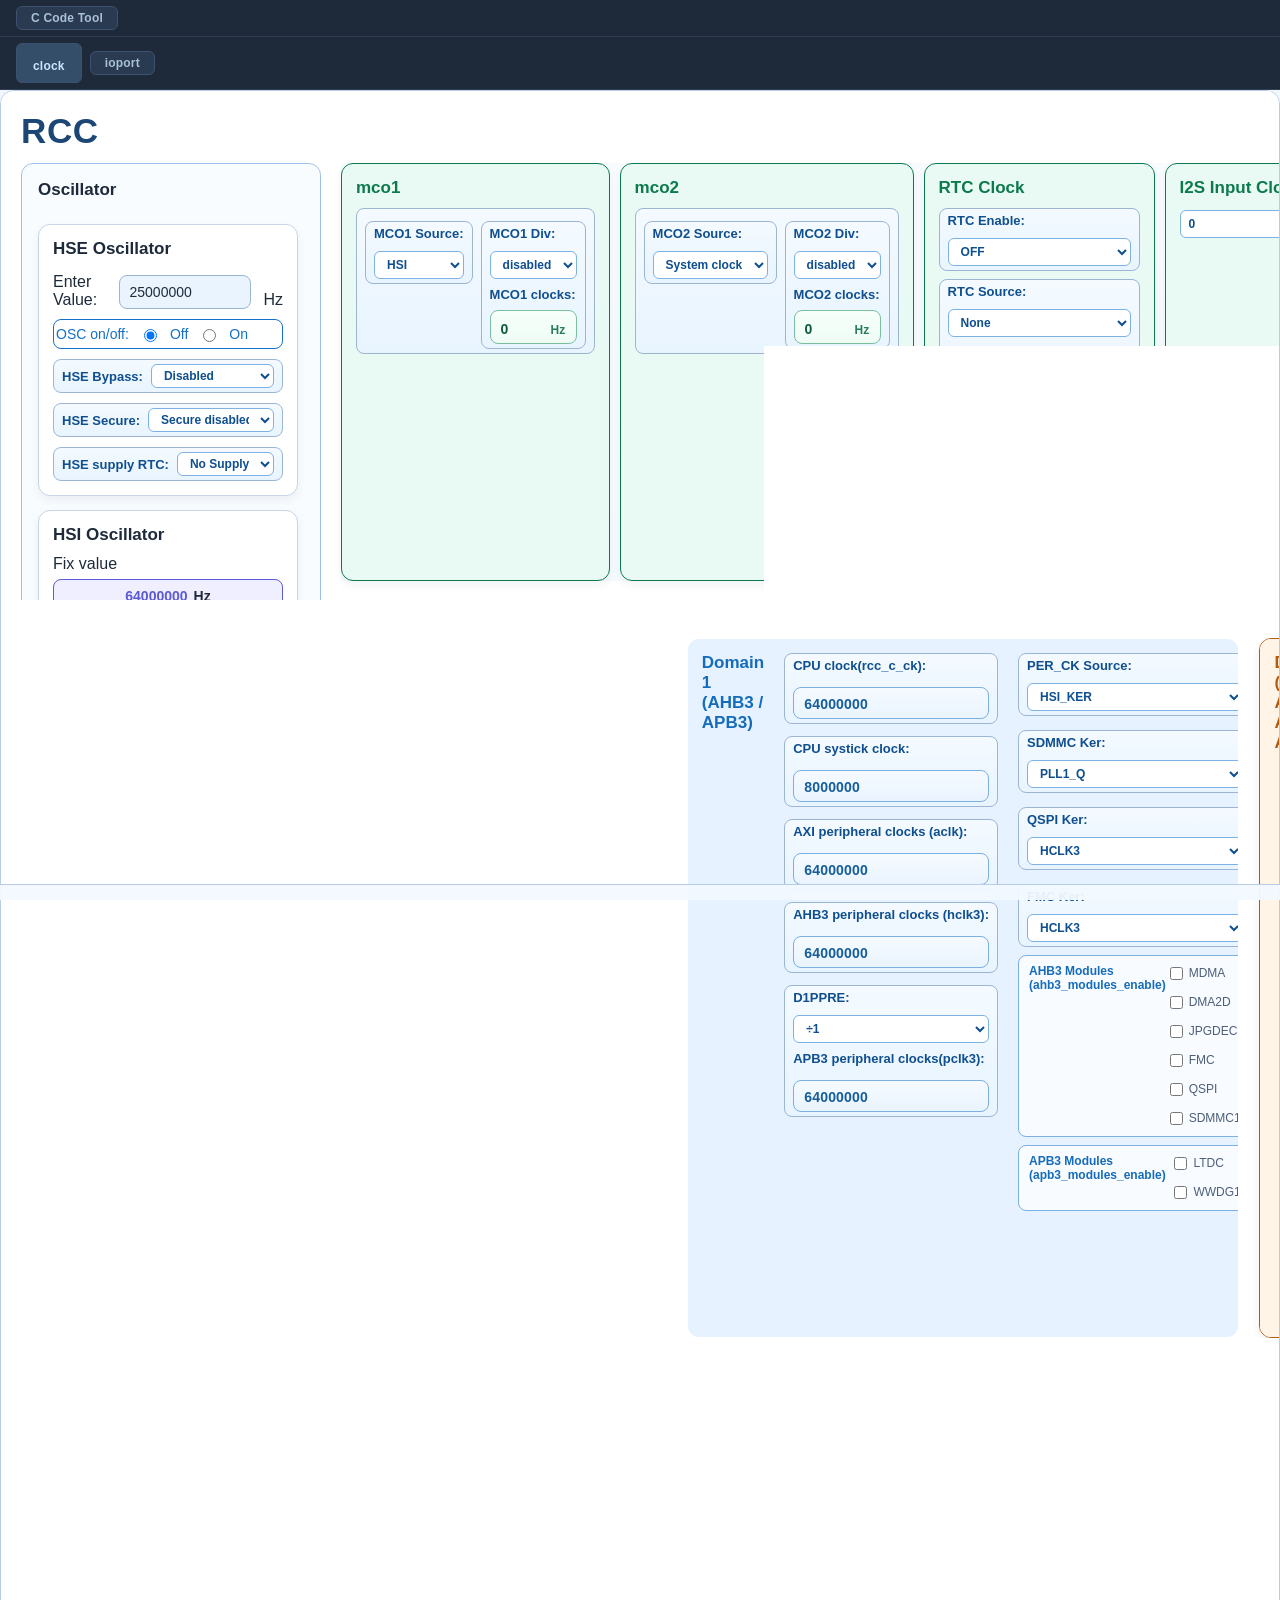
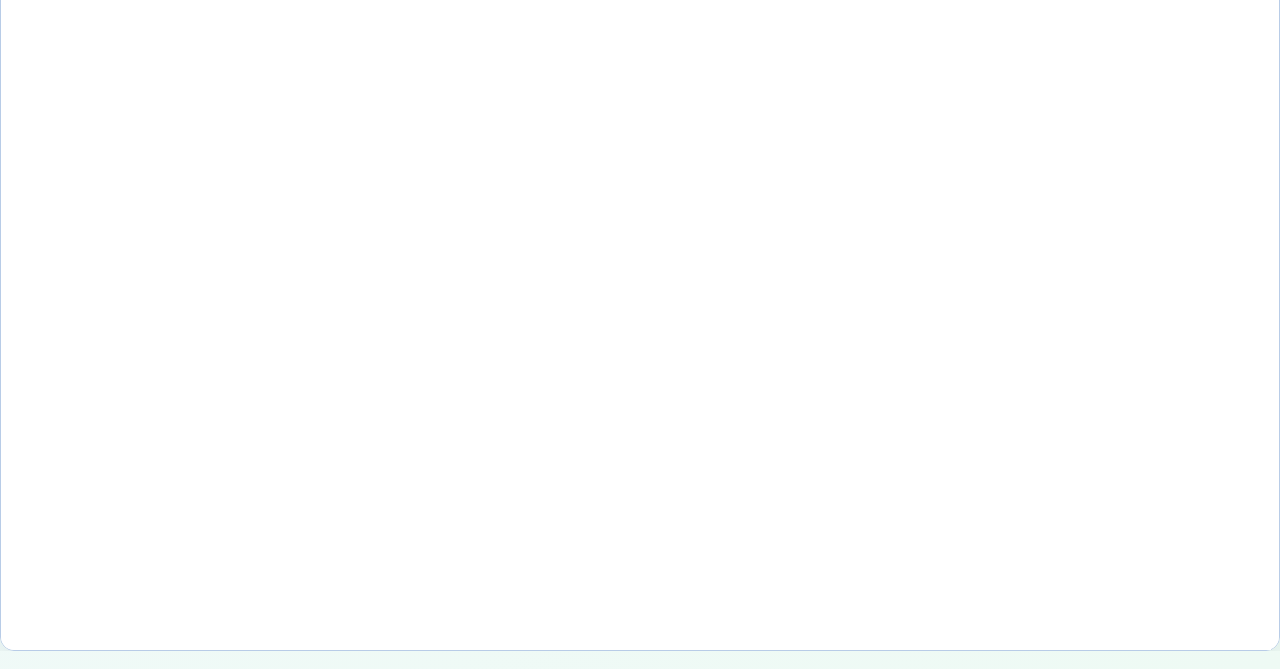
==== commit 0af013a3: "update for ioport module" ====
--- a/index.html
+++ b/index.html
@@ -3,7 +3,7 @@
 <head>
     <meta charset="UTF-8">
     <meta name="viewport" content="width=1200, initial-scale=0.5, maximum-scale=0.5, user-scalable=no">
-    <title>RCC Clock Diagram</title>
+    <title>STM32 Code Tool</title>
     <link rel="stylesheet" href="./styles.css"/>
     <script src="./script.js" type="module"></script>
 </head>
